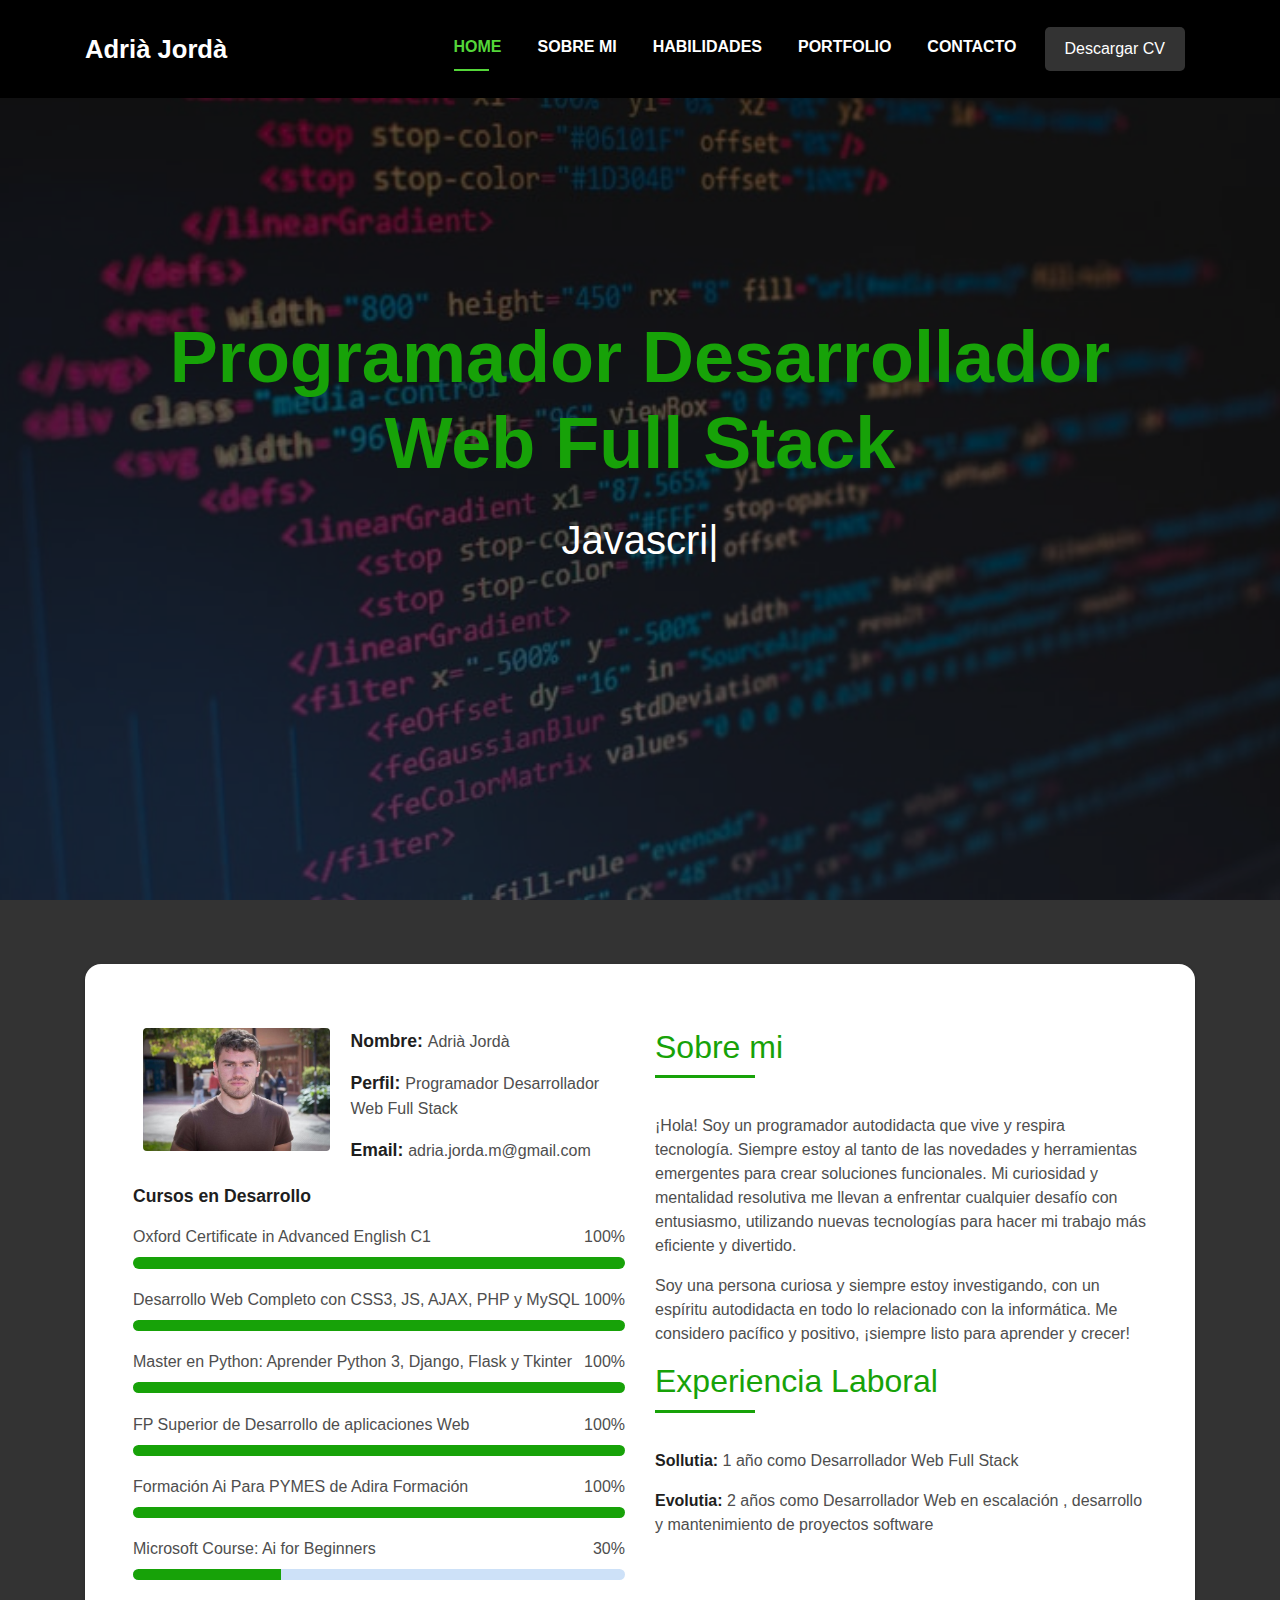
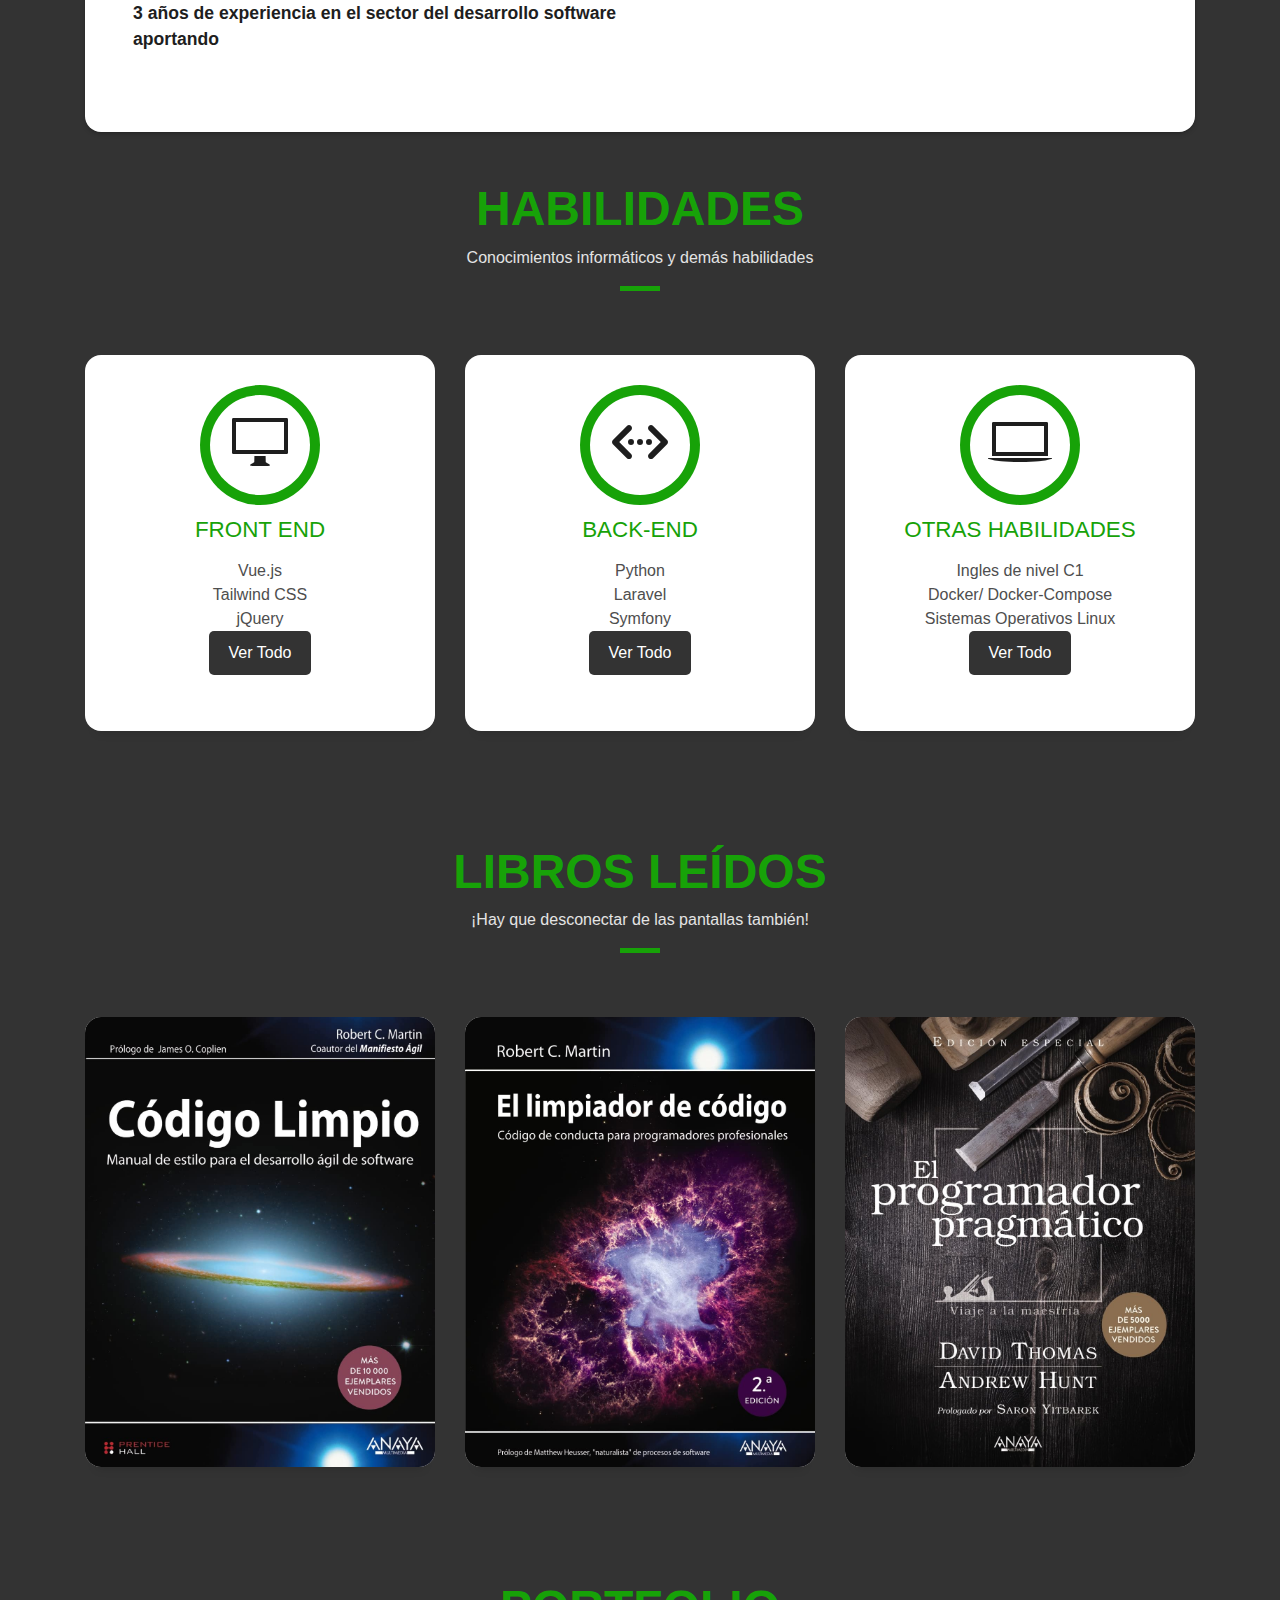
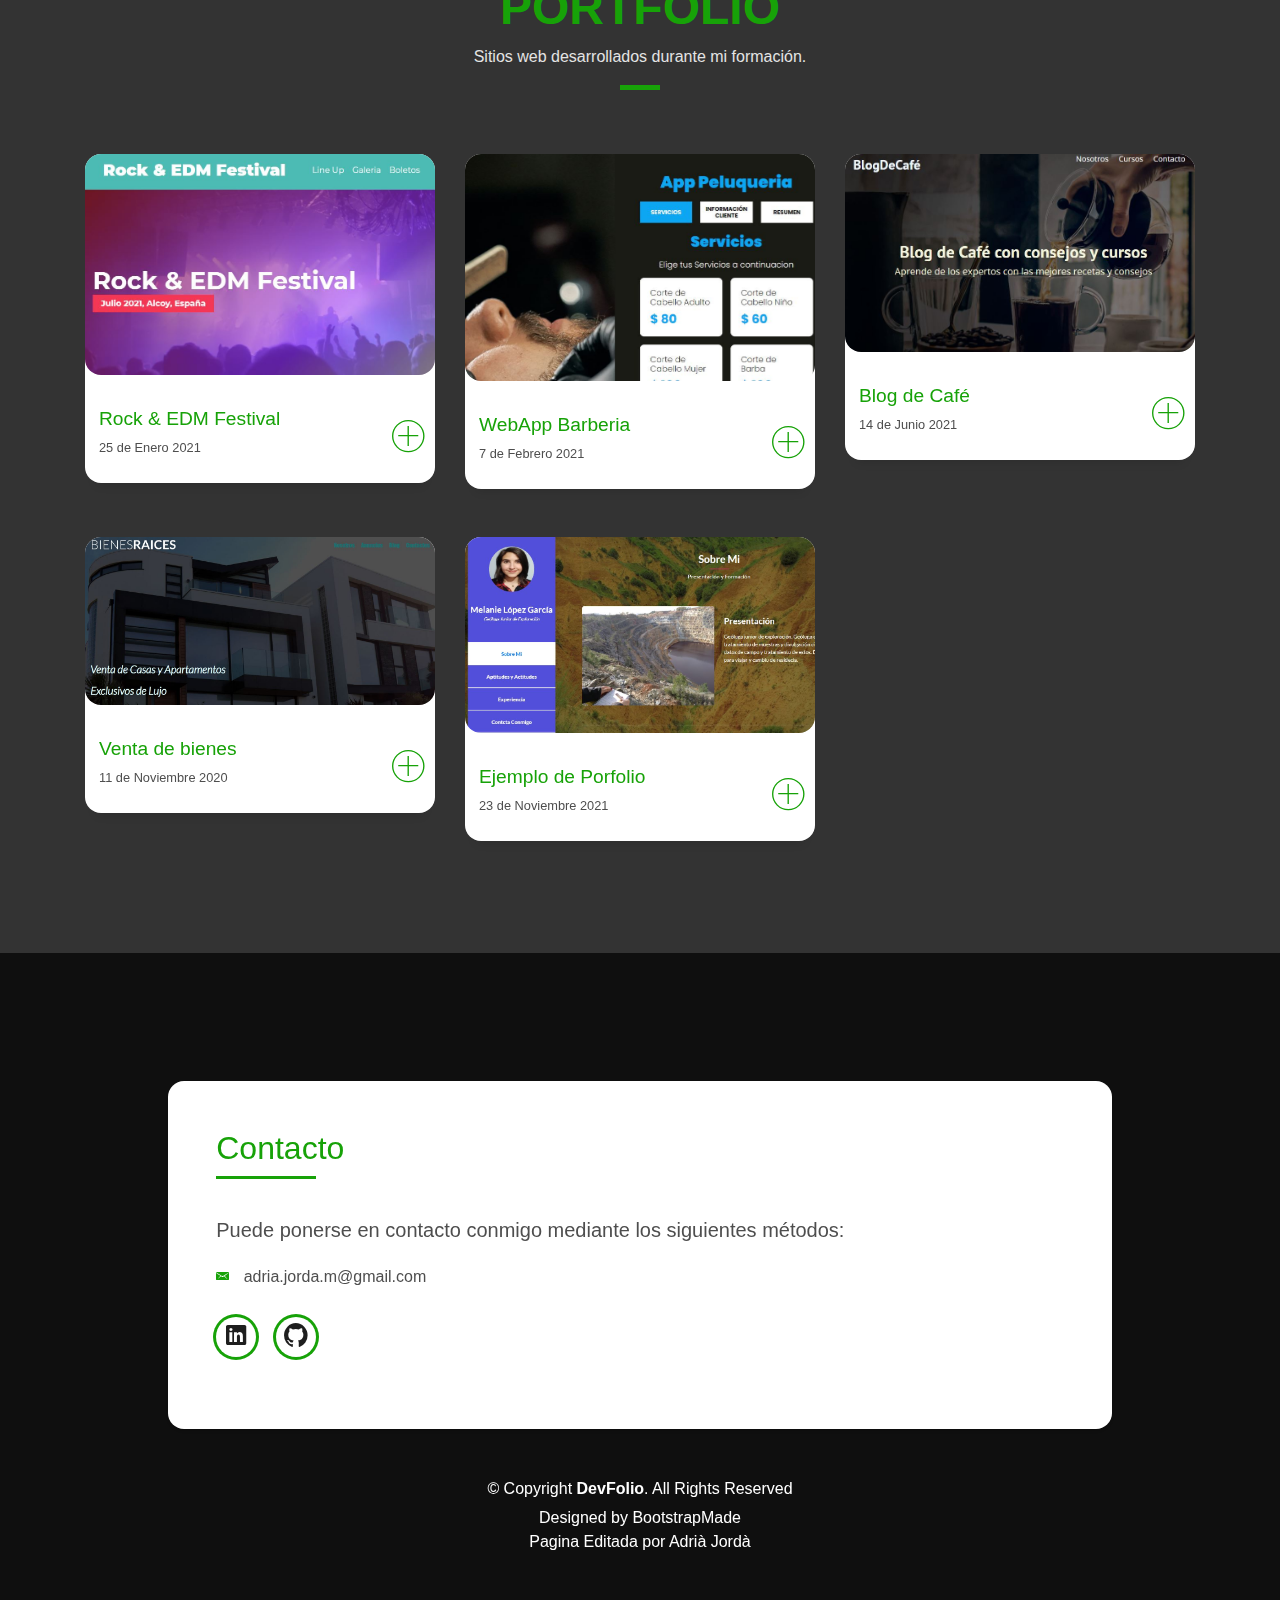
==== DevFolio/index.html @ 89c63734 "[fix] accentos de victor" ====
<!DOCTYPE html>
<html lang="en">

<head>
    <meta charset="utf-8">
    <title>Adria Dev</title>
    <meta content="width=device-width, initial-scale=1.0" name="viewport">
    <meta content="" name="keywords">
    <meta content="" name="description">

    <!-- Bootstrap CSS File -->
    <link href="lib/bootstrap/css/bootstrap.min.css" rel="stylesheet">

    <!-- Libraries CSS Files -->
    <link href="lib/font-awesome/css/font-awesome.min.css" rel="stylesheet">
    <link href="lib/animate/animate.min.css" rel="stylesheet">
    <link href="lib/ionicons/css/ionicons.min.css" rel="stylesheet">
    <link href="lib/owlcarousel/assets/owl.carousel.min.css" rel="stylesheet">
    <link href="lib/lightbox/css/lightbox.min.css" rel="stylesheet">

    <!-- Main Stylesheet File -->
    <link href="css/style.css" rel="stylesheet">

    <!-- =======================================================
    Theme Name: DevFolio
    Theme URL: https://bootstrapmade.com/devfolio-bootstrap-portfolio-html-template/
    Author: BootstrapMade.com
    License: https://bootstrapmade.com/license/
  ======================================================= -->
</head>

<body id="page-top">

    <!--/ Nav Star /-->
    <nav class="navbar navbar-b navbar-trans navbar-expand-md fixed-top" id="mainNav">
        <div class="container">
            <a class="navbar-brand js-scroll" href="#page-top">Adrià Jordà</a>
            <button class="navbar-toggler collapsed" type="button" data-toggle="collapse" data-target="#navbarDefault" aria-controls="navbarDefault" aria-expanded="false" aria-label="Abrir/Cerrar menú">
        <span></span>
        <span></span>
        <span></span>
      </button>
            <div class="navbar-collapse collapse justify-content-end" id="navbarDefault">
                <ul class="navbar-nav">
                    <li class="nav-item">
                        <a title="home" class="nav-link js-scroll active" href="#home">Home</a>
                    </li>
                    <li class="nav-item">
                        <a title="about" class="nav-link js-scroll" href="#about">Sobre Mi</a>
                    </li>
                    <li class="nav-item">
                        <a title="habilidades" class="nav-link js-scroll" href="#service">Habilidades</a>
                    </li>
                    <li class="nav-item">
                        <a class="nav-link js-scroll" href="#work">Portfolio</a>
                    </li>

                    <li class="nav-item">
                        <a class="nav-link js-scroll" href="#contact">Contacto</a>
                    </li>
                    <li class="nav-item">
                        <button id="download-cv-btn" class="interactive-element">Descargar CV</button>
                    </li>
                </ul>
            </div>
        </div>
    </nav>
    <!--/ Nav End /-->

    <!--/ Intro Skew Star /-->
    <div id="home" class="intro route bg-image" style="background-image: url(img/code-wallpaper.jpg)">
        <div class="overlay-itro"></div>
        <div class="intro-content display-table">
            <div class="table-cell">
                <div class="container">
                    <!--<p class="display-6 color-d">Hello, world!</p>-->
                    <h1 class="intro-title mb-4">Programador Desarrollador Web Full Stack</h1>
                    <p class="intro-subtitle"><span class="text-slider-items">Javascript, Vue.js, CSS3, Bootstrap, Tailwind CSS, Python, PHP, MySQL, SQLite, Microsoft SQL Server, Ajax, Git, Symfony, Laravel, Bash Script, jQuery, Web Scrapping</span><strong class="text-slider"></strong></p>
                    <!-- <p class="pt-3"><a class="btn btn-primary btn js-scroll px-4" href="#about" role="button">Learn More</a></p> -->
                </div>
            </div>
        </div>
    </div>
    <!--/ Intro Skew End /-->

    <section id="about" class="about-mf sect-pt4 route">
        <div class="container">
            <div class="row">
                <div class="col-sm-12">
                    <div class="box-shadow-full">
                        <div class="row">
                            <div class="col-md-6">
                                <div class="row">
                                    <div class="col-sm-6 col-md-5">
                                        <div class="about-img">
                                            <img src="img/testimonial-1.jpeg" class="img-fluid rounded b-shadow-a" alt="">
                                        </div>
                                    </div>
                                    <div class="col-sm-6 col-md-7">
                                        <div class="about-info">
                                            <p><span class="title-s">Nombre: </span> <span>Adrià Jordà</span></p>
                                            <p><span class="title-s">Perfil: </span> <span>Programador Desarrollador Web Full Stack</span></p>
                                            <p><span class="title-s">Email: </span> <span>adria.jorda.m@gmail.com</span></p>
                                        </div>
                                    </div>
                                </div>
                                <div class="skill-mf">
                                    <p class="title-s">Cursos en Desarrollo</p>
                                    <span>Oxford Certificate in Advanced English C1</span> <span class="pull-right">100%</span>
                                    <div class="progress">
                                        <div class="progress-bar" role="progressbar" style="width: 100%;" aria-valuenow="100" aria-valuemin="0" aria-valuemax="100"></div>
                                    </div>
                                    <a title="curso udemy desarrollo web" href="https://www.udemy.com/course/desarrollo-web-completo-con-html5-css3-js-php-y-mysql/"><span>Desarrollo Web Completo con CSS3, JS, AJAX, PHP y MySQL</span></a> <span class="pull-right">100%</span>
                                    <div class="progress">
                                        <div class="progress-bar" role="progressbar" style="width: 100%;" aria-valuenow="100" aria-valuemin="0" aria-valuemax="100"></div>
                                    </div>
                                    <a title="curso udemy python" href="https://www.udemy.com/course/master-en-python-aprender-python-django-flask-y-tkinter/"><span>Master en Python: Aprender Python 3, Django, Flask y Tkinter</span></a> <span class="pull-right">100%</span>
                                    <div class="progress">
                                        <div class="progress-bar" role="progressbar" style="width: 100%" aria-valuenow="100" aria-valuemin="0" aria-valuemax="100"></div>
                                    </div>
                                    <span>FP Superior de Desarrollo de aplicaciones Web</span> <span class="pull-right">100%</span>
                                    <div class="progress">
                                        <div class="progress-bar" role="progressbar" style="width: 100%" aria-valuenow="100" aria-valuemin="0" aria-valuemax="100"></div>
                                    </div>
                                    <span>Formación Ai Para PYMES de Adira Formación</span> <span class="pull-right">100%</span>
                                    <div class="progress">
                                        <div class="progress-bar" role="progressbar" style="width: 100%" aria-valuenow="100" aria-valuemin="0" aria-valuemax="100"></div>
                                    </div>
                                    <span>Microsoft Course: Ai for Beginners</span> <span class="pull-right">30%</span>
                                    <div class="progress">
                                        <div class="progress-bar" role="progressbar" style="width: 30%" aria-valuenow="30" aria-valuemin="0" aria-valuemax="30"></div>
                                    </div>

                                    <p class="title-s">3 años de experiencia en el sector del desarrollo software aportando</p>
                                </div>
                            </div>
                            <div class="col-md-6">
                                <div class="about-me pt-4 pt-md-0">
                                    <div class="title-box-2">
                                        <h2 class="title-left">
                                            Sobre mi
                                        </h2>
                                    </div>
                                    <!--<p class="lead">
                                        Desarrollador Web Autodidacta, con gran pasión por aprender nuevas tecnologías y estar actualizado con las novedades y los nuevos ecosistemas emergentes.
                                    </p> -->
                                    <p>¡Hola! Soy un programador autodidacta que vive y respira tecnología. Siempre estoy al tanto de las novedades y herramientas emergentes para crear soluciones funcionales. Mi curiosidad y mentalidad resolutiva me llevan a enfrentar cualquier desafío con entusiasmo, utilizando nuevas tecnologías para hacer mi trabajo más eficiente y divertido.</p>
                                    <p>
                                        Soy una persona curiosa y siempre estoy investigando, con un espíritu autodidacta en todo lo relacionado con la informática. Me considero pacífico y positivo, ¡siempre listo para aprender y crecer!
                                    </p>
                                    <div class="title-box-2">
                                        <h2 class="title-left">
                                            Experiencia Laboral
                                        </h2>
                                    </div>
                                    <p><a title="enlace empresa Sollutia" href="https://www.sollutia.com/"><strong>Sollutia:</strong></a> 1 año como Desarrollador Web Full Stack</p>
                                    <p><a title="enlace empresa Evolutia" href="https://www.evolutia.eu/"><strong>Evolutia:</strong></a> 2 años como Desarrollador Web en escalación
                                        , desarrollo y mantenimiento de proyectos software</p>
                                </div>
                            </div>
                        </div>
                    </div>
                </div>
            </div>
        </div>
    </section>

    <!--/ Section Services Star /-->
    <section id="service" class="services-mf route">
        <div class="container">
            <div class="row">
                <div class="col-sm-12">
                    <div class="title-box text-center">
                        <h2 class="title-a">
                            Habilidades
                        </h2>
                        <p class="subtitle-a">
                            Conocimientos informáticos y demás habilidades
                        </p>
                        <div class="line-mf"></div>
                    </div>
                </div>
            </div>
            <div class="row">
                <div class="col-md-4">
                    <div class="service-box show-skills-btn-front">
                        <div class="service-ico">
                            <span class="ico-circle"><i class="ion-monitor"></i></span>
                        </div>
                        <div class="service-content">
                            <h2 class="s-title">Front End</h2>
                            <ul class="s-description text-center list-unstyled">
                                <li>Vue.js</li>
                                <li>Tailwind CSS</li>
                                <li>jQuery</li>
                                <li>
                                    <button id="" class="interactive-element">Ver Todo</button>
                                </li>
                            </ul>
                        </div>      
                    </div>
                </div>
                <div class="col-md-4">
                    <div class="service-box show-skills-btn-back">
                        <div class="service-ico">
                            <span class="ico-circle"><i class="ion-code-working"></i></span>
                        </div>
                        <div class="service-content">
                            <h2 class="s-title">Back-End</h2>
                            <ul class="s-description text-center list-unstyled">
                                <li>Python</li>                        
                                <li>Laravel</li>
                                <li>Symfony</li>                                
                                <li>
                                    <button id="" class="interactive-element">Ver Todo</button>
                                </li>
                            </ul>
                        </div>
                    </div>
                </div>
                <div class="col-md-4">
                    <div class="service-box show-skills-btn-other">
                        <div class="service-ico">
                            <span class="ico-circle"><i class="ion-laptop"></i></span>
                        </div>
                        <div class="service-content">
                            <h2 class="s-title">Otras Habilidades</h2>
                            <ul class="s-description text-center list-unstyled">
                                <li>Ingles de nivel C1</li>
                                <li>Docker/ Docker-Compose</li>
                                <li>Sistemas Operativos Linux</li>
                                <li>
                                    <button id="" class="interactive-element">Ver Todo</button>
                                </li>
                            </ul>
                        </div>
                    </div>
                </div>

            </div>
        </div>
    </section>
    <!--/ Section Services End /-->

    <!-- Section Pop-up Structure -->
    <div id="skills-popup-front-end" class="popup">
        <div class="popup-content">
            <span class="close-btn close-btn-front-end">&times;</span>
            <h3>Front-End</h3>
            <ul id="skills-list">
                <li>HTML5</li>
                <li>CSS3</li>
                <li>JavaScript</li>
                <li>jQuery</li>
                <li>Vue.js</li>
                <li>Boostrap/ Tailwind CSS</li>                
                <li>VS Code</li>
                <li>Responsive Design</li>
            </ul>
        </div>
    </div>
    <div id="skills-popup-back-end" class="popup">
        <div class="popup-content">
            <span class="close-btn close-btn-back-end">&times;</span>
            <h3>Back-End</h3>
            <ul id="skills-list">
                <li>PHP</li>
                <li>Symfony/ Laravel</li>
                <li>PhpStorm</li>
                <li>Python</li>
                <li>PyCharm</li>
                <li>Web Scraping/ Selenium/ Beautiful Soup</li>
                <li>Java</li>
                <li>Spring</li>
                <li>IntelliJ IDEA</li>
                <li>MySQL</li>
                <li>SQL Server/ Microsoft SQL Server Management Studio</li>
                <li>DBeaver</li>
                <li>MySQL Workbench</li>
                <li>Visual Studio</li>
                <li>C#</li>
            </ul>
        </div>
    </div>
    <div id="skills-popup-other" class="popup">
        <div class="popup-content">
            <span class="close-btn close-btn-other">&times;</span>
            <h3>Otras Habilidades</h3>
            <ul id="skills-list">
                <li>Ingles de nivel C1</li>
                <li>Git/ GitFlow</li>
                <li>GitHub/ BitBucket/ GitLab</li>
                <li>Plesk</li>
                <li>Xampp</li>
                <li>Lamp (Linux)</li>
                <li>Sistemas Operativos Linux</li>
                <li>Maquinas Virtuales</li>   
                <li>Docker/ Docker-Compose</li>         
            </ul>
        </div>
    </div>
    <!-- Section Pop-up Structure End -->

    <!--/ Section Books Star /-->
    <section id="book" class="portfolio-mf sect-pt4 route">
        <div class="container">
            <div class="row">
                <div class="col-sm-12">
                    <div class="title-box text-center">
                        <h2 class="title-a">
                            Libros Leídos
                        </h2>
                        <p class="subtitle-a">
                            ¡Hay que desconectar de las pantallas también!
                        </p>
                        <div class="line-mf"></div>
                    </div>
                </div>
            </div>
            <div class="row">
                <div class="col-md-4">
                    <div class="work-box">
                        <a title="enlace amazon clean code" href="https://www.amazon.es/C%C3%B3digo-Limpio-desarrollo-software-Programaci%C3%B3n/dp/8441532109">
                            <div class="work-img">
                                <img src="img/clean-code.png" alt="" class="img-fluid">
                            </div>
                        </a>
                    </div>
                </div>
                <div class="col-md-4">
                    <div class="work-box">
                        <a title="enlace amazon limpiador de" href="https://www.amazon.es/limpiador-c%C3%B3digo-programadores-profesionales-Especiales/dp/8441540845?__mk_es_ES=%C3%85M%C3%85%C5%BD%C3%95%C3%91&crid=B968LQ68SWJI&dib=eyJ2IjoiMSJ9.djtHMpfl2yFtYFmEl5m0bdc0mi9vEzKfgD5VNswukMI.1lnS9_cBnbu8i-lF6mX09YuaCAe5CAKAQYYOdz_uP50&dib_tag=se&keywords=limpiador+de+codigo&qid=1744276850&s=books&sprefix=limiador+de+codigo%2Cstripbooks%2C154&sr=1-1">
                            <div class="work-img">
                                <img src="img/limpiador-codigo.png" alt="" class="img-fluid">
                            </div>
                        </a>
                    </div>
                </div>
                <div class="col-md-4">
                    <div class="work-box">
                        <a title="Enlace a Programador Pragmatico Amazon" href="https://www.amazon.es/programador-pragm%C3%A1tico-Edici%C3%B3n-especial-ESPECIALES/dp/8441545871?__mk_es_ES=%C3%85M%C3%85%C5%BD%C3%95%C3%91&crid=1QGDGSGRF6HJ1&dib=eyJ2IjoiMSJ9.[base64].uiRaYkLgOI178dZL4KDlAeGQBVtp-QufAIBEtZMz0fo&dib_tag=se&keywords=programador+pragmatico&qid=1744276715&s=books&sprefix=programador+pragmatic%2Cstripbooks%2C153&sr=1-1">
                            <div class="work-img">
                                <img src="img/programador-pragmatico.png" alt="" class="img-fluid">
                            </div>
                        </a>
                    </div>
                </div>
            </div>
        </div>
    </section>
    <!--/ Section Books End /-->

    <!--/ Section Portfolio Star /-->
    <section id="work" class="portfolio-mf sect-pt4 route">
        <div class="container">
            <div class="row">
                <div class="col-sm-12">
                    <div class="title-box text-center">
                        <h2 class="title-a">
                            Portfolio
                        </h2>
                        <p class="subtitle-a">
                            Sitios web desarrollados durante mi formación.
                        </p>
                        <div class="line-mf"></div>
                    </div>
                </div>
            </div>
            <div class="row">
                <div class="col-md-4">
                    <div class="work-box">
                        <a title="enlace a ejemplo portfolio rock and roll" href="https://unruffled-volhard-3f47ca.netlify.app/">
                            <div class="work-img">
                                <img src="img/rock.JPG" alt="" class="img-fluid">
                            </div>
                            <div class="work-content">
                                <div class="row">
                                    <div class="col-sm-8">
                                        <h2 class="w-title">Rock & EDM Festival</h2>
                                        <div class="w-more">
                                            <span class="w-date">25 de Enero 2021</span>
                                        </div>
                                    </div>
                                    <div class="col-sm-4">
                                        <div class="w-like">
                                            <span class="ion-ios-plus-outline"></span>
                                        </div>
                                    </div>
                                </div>
                            </div>
                        </a>
                    </div>
                </div>
                <div class="col-md-4">
                    <div class="work-box">
                        <a title="enlace a ejemplo portfolio barberia" href="https://agitated-elion-6508ab.netlify.app/">
                            <div class="work-img">
                                <img src="img/barberia.JPG" alt="" class="img-fluid">
                            </div>
                            <div class="work-content">
                                <div class="row">
                                    <div class="col-sm-8">
                                        <h2 class="w-title">WebApp Barberia</h2>
                                        <div class="w-more">
                                            <span class="w-date">7 de Febrero 2021</span>
                                        </div>
                                    </div>
                                    <div class="col-sm-4">
                                        <div class="w-like">
                                            <span class="ion-ios-plus-outline"></span>
                                        </div>
                                    </div>
                                </div>
                            </div>
                        </a>
                    </div>
                </div>
                <div class="col-md-4">
                    <div class="work-box">
                        <a title="enlace a ejemplo portfolio cafe" href="https://keen-visvesvaraya-8af06a.netlify.app/">
                            <div class="work-img">
                                <img src="img/cafe.JPG" alt="" class="img-fluid">
                            </div>
                            <div class="work-content">
                                <div class="row">
                                    <div class="col-sm-8">
                                        <h2 class="w-title">Blog de Café</h2>
                                        <div class="w-more">
                                            <span class="w-date">14 de Junio 2021</span>
                                        </div>
                                    </div>
                                    <div class="col-sm-4">
                                        <div class="w-like">
                                            <span class="ion-ios-plus-outline"></span>
                                        </div>
                                    </div>
                                </div>
                            </div>
                        </a>
                    </div>
                </div>
                <div class="col-md-4">
                    <div class="work-box">
                        <a title="enlace a ejemplo bienes" href="https://mystifying-golick-7b7d03.netlify.app/">
                            <div class="work-img">
                                <img src="img/bienes.JPG" alt="" class="img-fluid">
                            </div>
                            <div class="work-content">
                                <div class="row">
                                    <div class="col-sm-8">
                                        <h2 class="w-title">Venta de bienes</h2>
                                        <div class="w-more">
                                            <span class="w-date">11 de Noviembre 2020</span>
                                        </div>
                                    </div>
                                    <div class="col-sm-4">
                                        <div class="w-like">
                                            <span class="ion-ios-plus-outline"></span>
                                        </div>
                                    </div>
                                </div>
                            </div>
                        </a>
                    </div>
                </div>
                <div class="col-md-4">
                    <div class="work-box">
                        <a title="enlace a ejemplo portfolio" href="https://amazing-tereshkova-8231e3.netlify.app/">
                            <div class="work-img">
                                <img src="img/portf-m.JPG" alt="" class="img-fluid">
                            </div>
                            <div class="work-content">
                                <div class="row">
                                    <div class="col-sm-8">
                                        <h2 class="w-title">Ejemplo de Porfolio</h2>
                                        <div class="w-more">
                                            <span class="w-date">23 de Noviembre 2021</span>
                                        </div>
                                    </div>
                                    <div class="col-sm-4">
                                        <div class="w-like">
                                            <span class="ion-ios-plus-outline"></span>
                                        </div>
                                    </div>
                                </div>
                            </div>
                        </a>
                    </div>
                </div>

            </div>
        </div>
    </section>
    <!--/ Section Portfolio End /-->


    <!--/ Section Blog Star /-->
    <!--/ Section Blog End /-->

    <!--/ Section Contact-Footer Star /-->
    <section class="paralax-mf footer-paralax bg-image sect-mt4 route" style="background-image: url(img/overlay-bg.jpg)">
        <div class="overlay-mf"></div>
        <div class="container">
            <div>
                <div class="contacto-caja">
                    <div class="contact-mf">
                        <div id="contact" class="box-shadow-full">
                            <div>
                                <div class="title-box-2 pt-4 pt-md-0">
                                    <h2 class="title-left">
                                        Contacto
                                    </h2>
                                </div>
                                <div class="more-info">
                                    <p class="lead">
                                        Puede ponerse en contacto conmigo mediante los siguientes métodos:
                                    </p>
                                    <ul class="list-ico">
                                        <!-- <li><span class="ion-ios-telephone"></span> (617) 557-0089</li> -->
                                        <li><span class="ion-email"></span> adria.jorda.m@gmail.com</li>
                                    </ul>
                                </div>
                                <div class="socials">
                                    <ul>
                                        <li><a title="Enlace a Linkedin" href="https://www.linkedin.com/in/adri%C3%A0-jord%C3%A0-mart%C3%ADnez-6a78a915b/"><span class="ico-circle"><i class="ion-social-linkedin"></i></span></a></li>
                                        <li><a title="Enlace a GitHub" href="https://github.com/Caradrian14"><span class="ico-circle"><i class="ion-social-github"></i></span></a></li>
                                    </ul>
                                </div>
                            </div>
                        </div>
                    </div>
                </div>
            </div>
            <footer>
                <div class="container">
                    <div class="row">
                        <div class="col-sm-12">
                            <div class="copyright-box">
                                <p class="copyright">&copy; Copyright <strong>DevFolio</strong>. All Rights Reserved</p>
                                <div class="credits">
                                    <!--
                  All the links in the footer should remain intact.
                  You can delete the links only if you purchased the pro version.
                  Licensing information: https://bootstrapmade.com/license/
                  Purchase the pro version with working PHP/AJAX contact form: https://bootstrapmade.com/buy/?theme=DevFolio
                -->
                                    Designed by <a href="https://bootstrapmade.com/">BootstrapMade</a>
                                    <p>Pagina Editada por <a href="https://www.linkedin.com/in/adri%C3%A0-jord%C3%A0-mart%C3%ADnez-6a78a915b/">Adrià Jordà</a></p>
                                </div>
                            </div>
                        </div>
                    </div>
                </div>
            </footer>
    </section>
    <!--/ Section Contact-footer End /-->

    <a href="#" class="back-to-top" style="display: inline;" role="button" aria-label="Volver arriba"><i class="fa fa-chevron-up"></i></a>
    <div id="preloader"></div>

    <!-- JavaScript Libraries -->
    <script src="lib/jquery/jquery.min.js"></script>
    <script src="lib/jquery/jquery-migrate.min.js"></script>
    <script src="lib/popper/popper.min.js"></script>
    <script src="lib/bootstrap/js/bootstrap.min.js"></script>
    <script src="lib/easing/easing.min.js"></script>
    <script src="lib/counterup/jquery.waypoints.min.js"></script>
    <script src="lib/counterup/jquery.counterup.js"></script>
    <script src="lib/owlcarousel/owl.carousel.min.js"></script>
    <script src="lib/lightbox/js/lightbox.min.js"></script>
    <script src="lib/typed/typed.min.js"></script>
    <!-- Contact Form JavaScript File -->
    <script src="contactform/contactform.js"></script>

    <!-- Template Main Javascript File -->
    <script src="js/main.js"></script>

</body>

</html>
---- DevFolio/css/style.css ----
/*
  Theme Name: DevFolio
  Theme URL: https://bootstrapmade.com/devfolio-bootstrap-portfolio-html-template/
  Author: BootstrapMade.com
  License: https://bootstrapmade.com/license/
*/


/*======================================
//--//-->   STYLES GENERALES
======================================*/

body {
    background-color: #333333;
    color: #4e4e4e;
}

h1,
h2,
h3,
h4,
h5,
h6 {
    color: rgb(23, 162, 8);
}

a {
    color: #1e1e1e;
    transition: all 0.5s ease-in-out;
}

a:hover {
    color: rgb(23, 162, 8);
    text-decoration: none;
    transition: all 0.5s ease-in-out;
}

.p-r {
    position: relative;
}

.color-a {
    color: rgb(23, 162, 8)
}

.color-d {
    color: #f5f5f5;
}

.color-text-a {
    color: #4e4e4e;
}

.box-shadow,
.paralax-mf,
.service-box,
.work-box,
.card-blog {
    box-shadow: 0 13px 8px -10px rgba(0, 0, 0, 0.1);
}

.box-shadow-a,
.button:hover {
    box-shadow: 0 0 0 4px #cde1f8;
}

.display-5 {
    font-size: 2.5rem;
    font-weight: 300;
    line-height: 1.1;
}

.display-6 {
    font-size: 2rem;
    font-weight: 300;
    line-height: 1.1;
}

.avatar {
    width: 32px;
    height: 32px;
    margin-right: 4px;
    overflow: hidden;
}

.bg-image {
    background-repeat: no-repeat;
    background-attachment: fixed;
    background-size: cover;
    background-position: center center;
    backdrop-filter: blur(10px);
}

.overlay-mf {
    background-color: rgb(0, 0, 0);
}

.overlay-mf {
    position: absolute;
    top: 0;
    left: 0px;
    padding: 0;
    height: 100%;
    width: 100%;
    opacity: .7;
}

.paralax-mf {
    position: relative;
    padding: 8rem 0;
}

.display-table {
    width: 100%;
    height: 100%;
    display: table;
}

.table-cell {
    display: table-cell;
    vertical-align: middle;
}


/*--/ Sections /--*/

.sect-4 {
    padding: 4rem 0;
}

.sect-pt4 {
    padding-top: 4rem;
}

.sect-mt4 {
    margin-top: 4rem;
}


/*--/ Title s /--*/

.title-s {
    font-weight: 600;
    color: #1e1e1e;
    font-size: 1.1rem;
}


/*--/ Title A /--*/

.title-box {
    margin-bottom: 4rem;
}

.title-a {
    font-size: 3rem;
    font-weight: bold;
    text-transform: uppercase;
}

.subtitle-a {
    color: #e4e4e4;
}

.line-mf {
    width: 40px;
    height: 5px;
    background-color: rgb(23, 162, 8);
    margin: 0 auto;
}


/*--/ Title Left /--*/

.title-box-2 {
    margin-bottom: 3rem;
}

.title-left {
    font-size: 2rem;
    position: relative;
}

.title-left:before {
    content: '';
    position: absolute;
    height: 3px;
    background-color: rgb(23, 162, 8);
    width: 100px;
    bottom: -12px;
}


/*------/ Box /------*/

.box-pl2 {
    padding-left: 2rem;
}

.box-shadow-full {
    padding: 3rem 1.25rem;
    position: relative;
    background-color: #fff;
    margin-bottom: 3rem;
    z-index: 2;
    box-shadow: 0 1px 1px 0 rgba(0, 0, 0, 0.06), 0 2px 5px 0 rgba(0, 0, 0, 0.2);
    border-radius: 1rem;
}


/*------/ Socials /------*/

.socials {
    padding: 1.5rem 0;
}

.socials ul li {
    display: inline-block;
}

.socials .ico-circle {
    height: 40px;
    width: 40px;
    font-size: 1.7rem;
    border-radius: 50%;
    line-height: 1.4;
    margin: 0 15px 0 0;
    box-shadow: 0 0 0 3px rgb(23, 162, 8);
    transition: all 500ms ease;
}

.socials .ico-circle:hover {
    background-color: rgb(23, 162, 8);
    color: #fff;
    box-shadow: 0 0 0 3px #cde1f8;
    transition: all 500ms ease;
}


/*------/ Ul resect /------*/

.ul-resect,
.socials ul,
.list-ico,
.blog-wrapper .post-meta ul,
.box-comments .list-comments,
.widget-sidebar .list-sidebar,
.widget-tags ul {
    list-style: none;
    padding-left: 0;
    margin-bottom: 0;
}

.list-ico {
    line-height: 2;
}

.list-ico span {
    color: rgb(23, 162, 8);
    margin-right: 10px;
}


/*------/ Ico Circle /------*/

.ico-circle {
    height: 100px;
    width: 100px;
    font-size: 2rem;
    border-radius: 50%;
    line-height: 1.55;
    margin: 0 auto;
    text-align: center;
    box-shadow: 0 0 0 10px rgb(23, 162, 8);
    display: block;
}


/*------/ Owl Carousel /------*/

.owl-theme .owl-dots {
    text-align: center;
    margin-top: 18px;
}

.owl-theme .owl-dots .owl-dot {
    display: inline-block;
}

.owl-theme .owl-dots .owl-dot span {
    width: 18px;
    height: 7px;
    margin: 5px 5px;
    background: #cde1f8;
    border: 0px solid #cde1f8;
    display: block;
    transition: all 0.6s ease-in-out;
    cursor: pointer;
}

.owl-theme .owl-dots .owl-dot:hover span {
    background-color: #cde1f8;
}

.owl-theme .owl-dots .owl-dot.active span {
    background-color: #1B1B1B;
    width: 25px;
}


/*--/ Scrolltop s /--*/

.scrolltop-mf {
    position: relative;
    display: none;
}

.scrolltop-mf span {
    z-index: 999;
    position: fixed;
    width: 42px;
    height: 42px;
    background-color: rgb(23, 162, 8);
    opacity: .7;
    font-size: 1.6rem;
    line-height: 1.5;
    text-align: center;
    color: #fff;
    top: auto;
    left: auto;
    right: 30px;
    bottom: 50px;
    cursor: pointer;
    border-radius: 50%;
}


/* Back to top button */

.back-to-top {
    position: fixed;
    display: none;
    background: rgb(23, 162, 8);
    color: #fff;
    width: 44px;
    height: 44px;
    text-align: center;
    line-height: 1;
    font-size: 16px;
    border-radius: 50%;
    right: 15px;
    bottom: 15px;
    transition: background 0.5s;
    z-index: 11;
}

.back-to-top i {
    padding-top: 12px;
    color: #fff;
}


/* Prelaoder */

#preloader {
    position: fixed;
    top: 0;
    left: 0;
    right: 0;
    bottom: 0;
    z-index: 9999;
    overflow: hidden;
    background: #fff;
}

#preloader:before {
    content: "";
    position: fixed;
    top: calc(50% - 30px);
    left: calc(50% - 30px);
    border: 6px solid #f2f2f2;
    border-top: 6px solid rgb(23, 162, 8);
    border-radius: 50%;
    width: 60px;
    height: 60px;
    -webkit-animation: animate-preloader 1s linear infinite;
    animation: animate-preloader 1s linear infinite;
}

@-webkit-keyframes animate-preloader {
    0% {
        -webkit-transform: rotate(0deg);
        transform: rotate(0deg);
    }
    100% {
        -webkit-transform: rotate(360deg);
        transform: rotate(360deg);
    }
}

@keyframes animate-preloader {
    0% {
        -webkit-transform: rotate(0deg);
        transform: rotate(0deg);
    }
    100% {
        -webkit-transform: rotate(360deg);
        transform: rotate(360deg);
    }
}


/*======================================
//--//-->   NAVBAR
======================================*/

.navbar-b {
    transition: all .5s ease-in-out;
    background-color: rgb(0, 0, 0);
    padding-top: 1.563rem;
    padding-bottom: 1.563rem;
}

.navbar-b.navbar-reduce {
    box-shadow: 0px 6px 9px 0px rgba(0, 0, 0, 0.06);
}

.navbar-b.navbar-trans .nav-item,
.navbar-b.navbar-reduce .nav-item {
    position: relative;
    padding-right: 10px;
    padding-left: 0;
}

.navbar-b.navbar-trans .nav-link,
.navbar-b.navbar-reduce .nav-link {
    color: #fff;    text-transform: uppercase;
    font-weight: 600;
}

.navbar-b.navbar-trans .nav-link:before,
.navbar-b.navbar-reduce .nav-link:before {
    content: '';
    position: absolute;
    margin-left: 0px;
    width: 0%;
    bottom: 0;
    left: 0;
    height: 2px;
    transition: all 500ms ease;
}

.navbar-b.navbar-trans .nav-link:hover,
.navbar-b.navbar-reduce .nav-link:hover {
    color: #1B1B1B;
}

.navbar-b.navbar-trans .nav-link:hover:before,
.navbar-b.navbar-reduce .nav-link:hover:before {
    width: 35px;
}

.navbar-b.navbar-trans .show>.nav-link:before,
.navbar-b.navbar-trans .active>.nav-link:before,
.navbar-b.navbar-trans .nav-link.show:before,
.navbar-b.navbar-trans .nav-link.active:before,
.navbar-b.navbar-reduce .show>.nav-link:before,
.navbar-b.navbar-reduce .active>.nav-link:before,
.navbar-b.navbar-reduce .nav-link.show:before,
.navbar-b.navbar-reduce .nav-link.active:before {
    width: 35px;
}

.navbar-b.navbar-trans .nav-link:before {
    background-color: rgb(84, 214, 57);
}

.navbar-b.navbar-trans .nav-link:hover {
    color: rgb(84, 214, 57);
}

.navbar-b.navbar-trans .show>.nav-link,
.navbar-b.navbar-trans .active>.nav-link,
.navbar-b.navbar-trans .nav-link.show,
.navbar-b.navbar-trans .nav-link.active {
    color: rgb(84, 214, 57)
}

.navbar-b.navbar-reduce {
    transition: all .5s ease-in-out;
    background-color: rgb(0, 0, 0);
    padding-top: 15px;
    padding-bottom: 15px;
}

.navbar-b.navbar-reduce .nav-link {
    color: #fff;
}

.navbar-b.navbar-reduce .nav-link:before {
    background-color: rgb(84, 214, 57);
}

.navbar-b.navbar-reduce .nav-link:hover {
    color: rgb(84, 214, 57);
}

.navbar-b.navbar-reduce .show>.nav-link,
.navbar-b.navbar-reduce .active>.nav-link,
.navbar-b.navbar-reduce .nav-link.show,
.navbar-b.navbar-reduce .nav-link.active {
    color: rgb(84, 214, 57);
}

.navbar-b.navbar-reduce .navbar-brand {
    color: rgb(84, 214, 57);
}

.navbar-b.navbar-reduce .navbar-toggler span {
    background-color: #FFF;
}

.navbar-b .navbar-brand {
    color: #fff;
    font-size: 1.6rem;
    font-weight: 600;
}

.navbar-b .navbar-nav .dropdown-item.show .dropdown-menu,
.navbar-b .dropdown.show .dropdown-menu,
.navbar-b .dropdown-btn.show .dropdown-menu {
    -webkit-transform: translate3d(0px, 0px, 0px);
    transform: translate3d(0px, 0px, 0px);
    visibility: visible !important;
}

.navbar-b .dropdown-menu {
    margin: 1.12rem 0 0;
    border-radius: 1rem;
}

.navbar-b .dropdown-menu .dropdown-item {
    padding: .7rem 1.7rem;
    transition: all 500ms ease;
}

.navbar-b .dropdown-menu .dropdown-item:hover {
    background-color: rgb(23, 162, 8);
    color: #fff;
    transition: all 500ms ease;
}

.navbar-b .dropdown-menu .dropdown-item.active {
    background-color: rgb(23, 162, 8);
}


/*--/ Hamburger Navbar /--*/

.navbar-toggler {
    position: relative;
}

.navbar-toggler:focus,
.navbar-toggler:active {
    outline: 0;
}

.navbar-toggler span {
    display: block;
    background-color: #fff;
    height: 3px;
    width: 25px;
    margin-top: 4px;
    margin-bottom: 4px;
    -webkit-transform: rotate(0deg);
    transform: rotate(0deg);
    left: 0;
    opacity: 1;
}

.navbar-toggler span:nth-child(1),
.navbar-toggler span:nth-child(3) {
    transition: -webkit-transform .35s ease-in-out;
    transition: transform .35s ease-in-out;
    transition: transform .35s ease-in-out, -webkit-transform .35s ease-in-out;
}

.navbar-toggler:not(.collapsed) span:nth-child(1) {
    position: absolute;
    left: 12px;
    top: 10px;
    -webkit-transform: rotate(135deg);
    transform: rotate(135deg);
    opacity: 0.9;
}

.navbar-toggler:not(.collapsed) span:nth-child(2) {
    height: 12px;
    visibility: hidden;
    background-color: transparent;
}

.navbar-toggler:not(.collapsed) span:nth-child(3) {
    position: absolute;
    left: 12px;
    top: 10px;
    -webkit-transform: rotate(-135deg);
    transform: rotate(-135deg);
    opacity: 0.9;
}


/*======================================
//--//-->   INTRO
======================================*/

.intro {
    height: 100vh;
    position: relative;
    color: #fff;
}

.intro .intro-content {
    text-align: center;
    position: absolute;
}

.intro .overlay-itro {
    background-color: rgba(0, 0, 0, 0.6);
    position: absolute;
    top: 0;
    left: 0px;
    padding: 0;
    height: 100%;
    width: 100%;
    opacity: .9;
}

.intro .intro-title {
    color: rgb(23, 162, 8);
    font-weight: 600;
    font-size: 3rem;
}

.intro .intro-subtitle {
    font-size: 1.5rem;
    font-weight: 300;
}

.intro .text-slider-items {
    display: none;
}

.intro-single {
    height: 350px;
}

.intro-single .intro-content {
    margin-top: 30px;
}

.intro-single .intro-title {
    text-transform: uppercase;
    font-size: 3rem;
}

.intro-single .breadcrumb {
    background-color: transparent;
    color: #02c04b;
}

.intro-single .breadcrumb .breadcrumb-item:before {
    color: #cde1f8;
}

.intro-single .breadcrumb .breadcrumb-item.active {
    color: #cde1f8;
}

.intro-single .breadcrumb a {
    color: rgb(255, 255, 255);
}


/*======================================
//--//-->   ABOUT
======================================*/

.about-me pt-4 pt-md-0 {
    margin-left: 10px;
}

.about-mf .box-shadow-full {
    padding-top: 4rem;
    padding-bottom: 4rem;
}

.about-mf .about-img {
    margin-bottom: 2rem;
}

.about-mf .about-img img {
    margin-left: 10px;
}

.skill-mf span {
    color: #4e4e4e;
}

.skill-mf .progress {
    background-color: #cde1f8;
    margin: .5rem 0 1.2rem 0;
    border-radius: 1rem;
    height: .7rem;
}

.skill-mf .progress .progress-bar {
    height: .7rem;
    background-color: rgb(23, 162, 8);
}


/*======================================
//--//-->   SERVICES
======================================*/

.service-box {
    background-color: #fff;
    padding: 2.5rem 1.3rem;
    border-radius: 1rem;
    margin-bottom: 3rem;
}

.service-box:hover .ico-circle {
    transition: all 500ms ease;
    color: #fff;
    background-color: rgb(23, 162, 8);
    box-shadow: 0 0 0 10px #cde1f8;
}

.service-box .service-ico {
    margin-bottom: 1rem;
    color: #1e1e1e;
}

.service-box .ico-circle {
    transition: all 500ms ease;
    font-size: 4rem;
}

.service-box .s-title {
    font-size: 1.4rem;
    text-transform: uppercase;
    text-align: center;
    padding: .4rem 0;
}

.service-box .s-description {
    color: #4e4e4e;
}


/*======================================
//--//-->   COUNTER
======================================*/

.counter-box {
    color: #fff;
    text-align: center;
}

.counter-ico {
    margin-bottom: 1rem;
}

.counter-ico .ico-circle {
    height: 60px;
    width: 60px;
    line-height: 1.8;
    box-shadow: 0 0 0 10px #cde1f8;
}

.counter-num .counter {
    font-size: 2rem;
    margin-bottom: 0;
}


/*======================================
//--//-->   PORTFOLIO
======================================*/

.work-box {
    margin-bottom: 3rem;
    -webkit-backface-visibility: hidden;
    backface-visibility: hidden;
    background-color: #fff;
    border-radius: 1rem;
}

.work-box:hover img {
    -webkit-transform: scale(1.3);
    transform: scale(1.3);
}

.work-img {
    display: block;
    overflow: hidden;
    border-radius: 1rem;
}

.work-img img {
    transition: all 1s;
}

.work-content {
    padding: 2rem 3% 1rem 4%;
}

.work-content .w-more {
    color: #4e4e4e;
    font-size: .8rem;
}

.work-content .w-more .w-ctegory {
    color: rgb(23, 162, 8);
}

.work-content .w-like {
    font-size: 2.5rem;
    color: rgb(23, 162, 8);
    float: right;
}

.work-content .w-like a {
    color: rgb(23, 162, 8);
}

.work-content .w-like .num-like {
    font-size: .7rem;
}

.w-title {
    font-size: 1.2rem;
}


/*======================================
//--//-->   TESTIMONIALS
======================================*/

.testimonials .owl-carousel .owl-item img {
    width: auto;
}

.testimonial-box {
    color: #fff;
    text-align: center;
}

.testimonial-box .author-test {
    margin-top: 1rem;
}

.testimonial-box .author-test img {
    margin: 0 auto;
}

.testimonial-box .author {
    color: #fff;
    text-transform: uppercase;
    font-weight: 600;
    margin: 1rem 0;
    display: block;
    font-size: 1.4rem;
}

.testimonial-box .comit {
    font-size: 2rem;
    color: rgb(23, 162, 8);
    background-color: #fff;
    width: 52px;
    height: 52px;
    display: block;
    margin: 0 auto;
    border-radius: 1rem;
    line-height: 1.6;
}


/*======================================
//--//-->   BLOG
======================================*/

.card-blog .card-body {
    position: relative;
}

.card-blog .card-category-box {
    position: absolute;
    text-align: center;
    top: -16px;
    left: 15px;
    right: 15px;
    line-height: 25px;
    overflow: hidden;
}

.card-blog .card-category {
    display: inline-block;
    color: #fff;
    padding: 0 15px 5px;
    overflow: hidden;
    background-color: rgb(23, 162, 8);
    border-radius: 1rem;
}

.card-blog .card-category .category {
    color: #fff;
    display: inline-block;
    text-transform: uppercase;
    font-size: .7rem;
    letter-spacing: .1px;
    margin-bottom: 0;
}

.card-blog .card-title {
    font-size: 1.3rem;
    margin-top: .6rem;
}

.card-blog .card-description {
    color: #4e4e4e;
}

.card-blog .post-author {
    display: inline-block;
}

.card-blog .post-date {
    color: #4e4e4e;
    display: inline-block;
    float: right;
}


/*======================================
//--//-->   BLOG-SINGLE
======================================*/

.post-box,
.form-comments,
.box-comments,
.widget-sidebar {
    padding: 2rem;
    background-color: #fff;
    margin-bottom: 3rem;
}

.blog-wrapper .article-title {
    font-size: 1.5rem;
}

.blog-wrapper .post-meta {
    margin: 1rem 0;
}

.blog-wrapper .post-meta ul {
    border-left: 4px solid rgb(23, 162, 8);
    margin-top: 1rem;
}

.blog-wrapper .post-meta ul li {
    display: inline-block;
    margin-left: 15px;
}

.blog-wrapper .post-meta ul a {
    color: rgb(23, 162, 8);
}

.blog-wrapper .post-meta ul span {
    color: #1e1e1e;
}

.blog-wrapper .blockquote {
    border-left: 4px solid rgb(23, 162, 8);
    padding: 18px;
    font-style: italic;
}


/*------/ Comments /------*/

.box-comments .list-comments li {
    padding-bottom: 40px;
}

.box-comments .list-comments .comment-avatar {
    display: table-cell;
    vertical-align: top;
}

.box-comments .list-comments .comment-avatar img {
    width: 80px;
    height: 80px;
}

.box-comments .list-comments .comment-author {
    font-size: 1.3rem;
}

.box-comments .list-comments .comment-details {
    display: table-cell;
    vertical-align: top;
    padding-left: 25px;
}

.box-comments .list-comments a {
    color: rgb(23, 162, 8);
}

.box-comments .list-comments span {
    color: #1e1e1e;
    font-style: italic;
}

.box-comments .comment-children {
    margin-left: 40px;
}


/*------/ Sidebar /------*/

.widget-sidebar .sidebar-title {
    font-size: 1.6rem;
    font-weight: 600;
    border-left: 5px solid rgb(23, 162, 8);
    padding-left: 15px;
    text-transform: uppercase;
    margin-bottom: 1.5rem;
}

.widget-sidebar .list-sidebar li {
    position: relative;
    padding: 6px 0 6px 24px;
}

.widget-sidebar .list-sidebar li:before {
    position: absolute;
    content: "";
    width: 10px;
    height: 1px;
    left: 0;
    background-color: rgb(23, 162, 8);
    top: 20px;
}

.sidebar-search input {
    background-color: #fff;
    border-radius: 1;
    transition: all 0.5s ease-in-out;
}

.sidebar-search .btn-search {
    background-color: rgb(23, 162, 8);
    border-color: rgb(23, 162, 8);
    border-radius: 0;
    padding-left: 20px;
    padding-right: 20px;
}

.widget-tags ul li {
    display: inline-block;
    background-color: rgb(23, 162, 8);
    padding: .2rem .6rem;
    margin-bottom: .5rem;
    border-radius: 15px;
}

.widget-tags ul li a {
    color: #fff;
}


/*======================================
//--//-->   CONTACT
======================================*/

.footer-paralax {
    padding: 4rem 0 0 0;
}

.contact-mf {
    margin-top: 4rem;
}

.contacto-caja {
    margin: auto;
    width: 85%;
}


/*======================================
//--//-->   FOOTER
======================================*/

footer {
    text-align: center;
    color: #fff;
    padding-bottom: 4rem;
}

footer .copyright {
    margin-bottom: .3rem;
}

footer .credits {
    margin-bottom: 0;
}

footer .credits a {
    color: #fff;
}


/*======================================
//--//-->   CONtaCT FORM
======================================*/

#sendmessage {
    color: rgb(23, 162, 8);
    border: 1px solid rgb(23, 162, 8);
    display: none;
    text-align: center;
    padding: 15px;
    font-weight: 600;
    margin-bottom: 15px;
}

#errormessage {
    color: red;
    display: none;
    border: 1px solid red;
    text-align: center;
    padding: 15px;
    font-weight: 600;
    margin-bottom: 15px;
}

#sendmessage.show,
#errormessage.show,
.show {
    display: block;
}

.validation {
    color: red;
    display: none;
    margin: 0 0 20px;
    font-weight: 400;
    font-size: 13px;
}


/*======================================
//--//-->   BUTTON
======================================*/

.button {
    display: inline-block;
    padding: .3rem .6rem;
    text-align: center;
    vertical-align: middle;
    -webkit-user-select: none;
    -moz-user-select: none;
    -ms-user-select: none;
    user-select: none;
    font-size: 1rem;
    border-radius: .3rem;
    border: 1px solid transparent;
    transition: all 500ms ease;
    cursor: pointer;
}

.button:focus {
    outline: 0;
}

.button:hover {
    background-color: #0062d3;
    color: #fff;
    transition: all 500ms ease;
}

.button-a {
    background-color: rgb(23, 162, 8);
    color: #fff;
    border-color: #cde1f8;
}

.button-big {
    padding: .9rem 2.3rem;
    font-size: 1.2rem;
}

.button-rouded {
    border-radius: 5rem;
}

.btn-lg {
    padding: .5rem 1rem;
    font-size: 1.25rem;
    line-height: 1.5;
    border-radius: .3rem;
}

.show-skills-btn-front,
.show-skills-btn-back,
.show-skills-btn-other {
    cursor: pointer;
    transition: background-color 0.3s, transform 0.3s;
}

.interactive-element {
    cursor: pointer;
    transition: background-color 0.3s, transform 0.3s;
    padding: 10px 20px;
    background-color: #333;
    color: #fff;
    border: none;
    border-radius: 5px;
    cursor: pointer;
}

.interactive-element:hover {
    background-color: #000000;
    transform: scale(1.05);
}

/*======================================
//--//-->   BUTTON
======================================*/

/* Pop-up Styles */
.popup {
    display: none;
    position: fixed;
    z-index: 1;
    left: 0;
    top: 0;
    width: 100%;
    height: 100%;
    overflow: auto;
    background-color: rgba(0, 0, 0, 0.5);
}

.popup-content {
    background-color: #fff;
    margin: 10% auto;
    padding: 20px;
    border: 1px solid #888;
    width: 80%;
    max-width: 500px;
    border-radius: 10px;
    position: relative;
}

.close-btn {
    position: absolute;
    top: 10px;
    right: 20px;
    font-size: 24px;
    cursor: pointer;
}

#skills-list {
    list-style-type: none;
    padding: 0;
}

#skills-list li {
    margin: 10px 0;
    padding: 10px;
    border: 1px solid #ddd;
    border-radius: 5px;
    background-color: #f9f9f9;
}

#download-cv {
    padding: 2rem;
    margin: 2rem 0;
    text-align: center;
}

#download-cv-btn {
    padding: 10px 20px;
    background-color: #333;
    color: #fff;
    border: none;
    border-radius: 5px;
    cursor: pointer;
    transition: background-color 0.3s, transform 0.3s;
}

#download-cv-btn:hover {
    background-color: #555;
    transform: scale(1.05);
}

#skills-popup-back-end {
    z-index: 2;
}

@media (min-width: 577px) {
    .counter-box {
        margin-bottom: 1.8rem;
    }
}

@media (min-width: 767px) {
    .about-mf .box-pl2 {
        margin-top: 3rem;
        padding-left: 0rem;
    }
    .card-blog {
        margin-bottom: 3rem;
    }
    .contact-mf .box-pl2 {
        margin-top: 3rem;
        padding-left: 0rem;
    }
}

@media (min-width: 768px) {
    .box-shadow-full {
        padding: 3rem;
    }
    .navbar-b.navbar-trans .nav-item,
    .navbar-b.navbar-reduce .nav-item {
        padding-left: 10px;
    }
    .navbar-b.navbar-trans .nav-link:before,
    .navbar-b.navbar-reduce .nav-link:before {
        margin-left: 18px;
    }
    .intro .intro-title {
        font-size: 4.5rem;
    }
    .intro .intro-subtitle {
        font-size: 2.5rem;
    }
    .intro-single .intro-title {
        font-size: 3.5rem;
    }
    .testimonial-box .description {
        padding: 0 5rem;
    }
    .post-box,
    .form-comments,
    .box-comments,
    .widget-sidebar {
        padding: 3rem;
    }
    .blog-wrapper .article-title {
        font-size: 1.9rem;
    }
    .box-comments .list-comments .comment-author {
        font-size: 1.5rem;
    }
}

@media (min-width: 992px) {
    .testimonial-box .description {
        padding: 0 8rem;
    }
}

@media (min-width: 1200px) {
    .testimonial-box .description {
        padding: 0 13rem;
    }
}

@media (max-width: 1024px) {
    .bg-image {
        background-attachment: scroll;
    }
}

@media (max-width: 768px) {
    .back-to-top {
        bottom: 15px;
    }
}
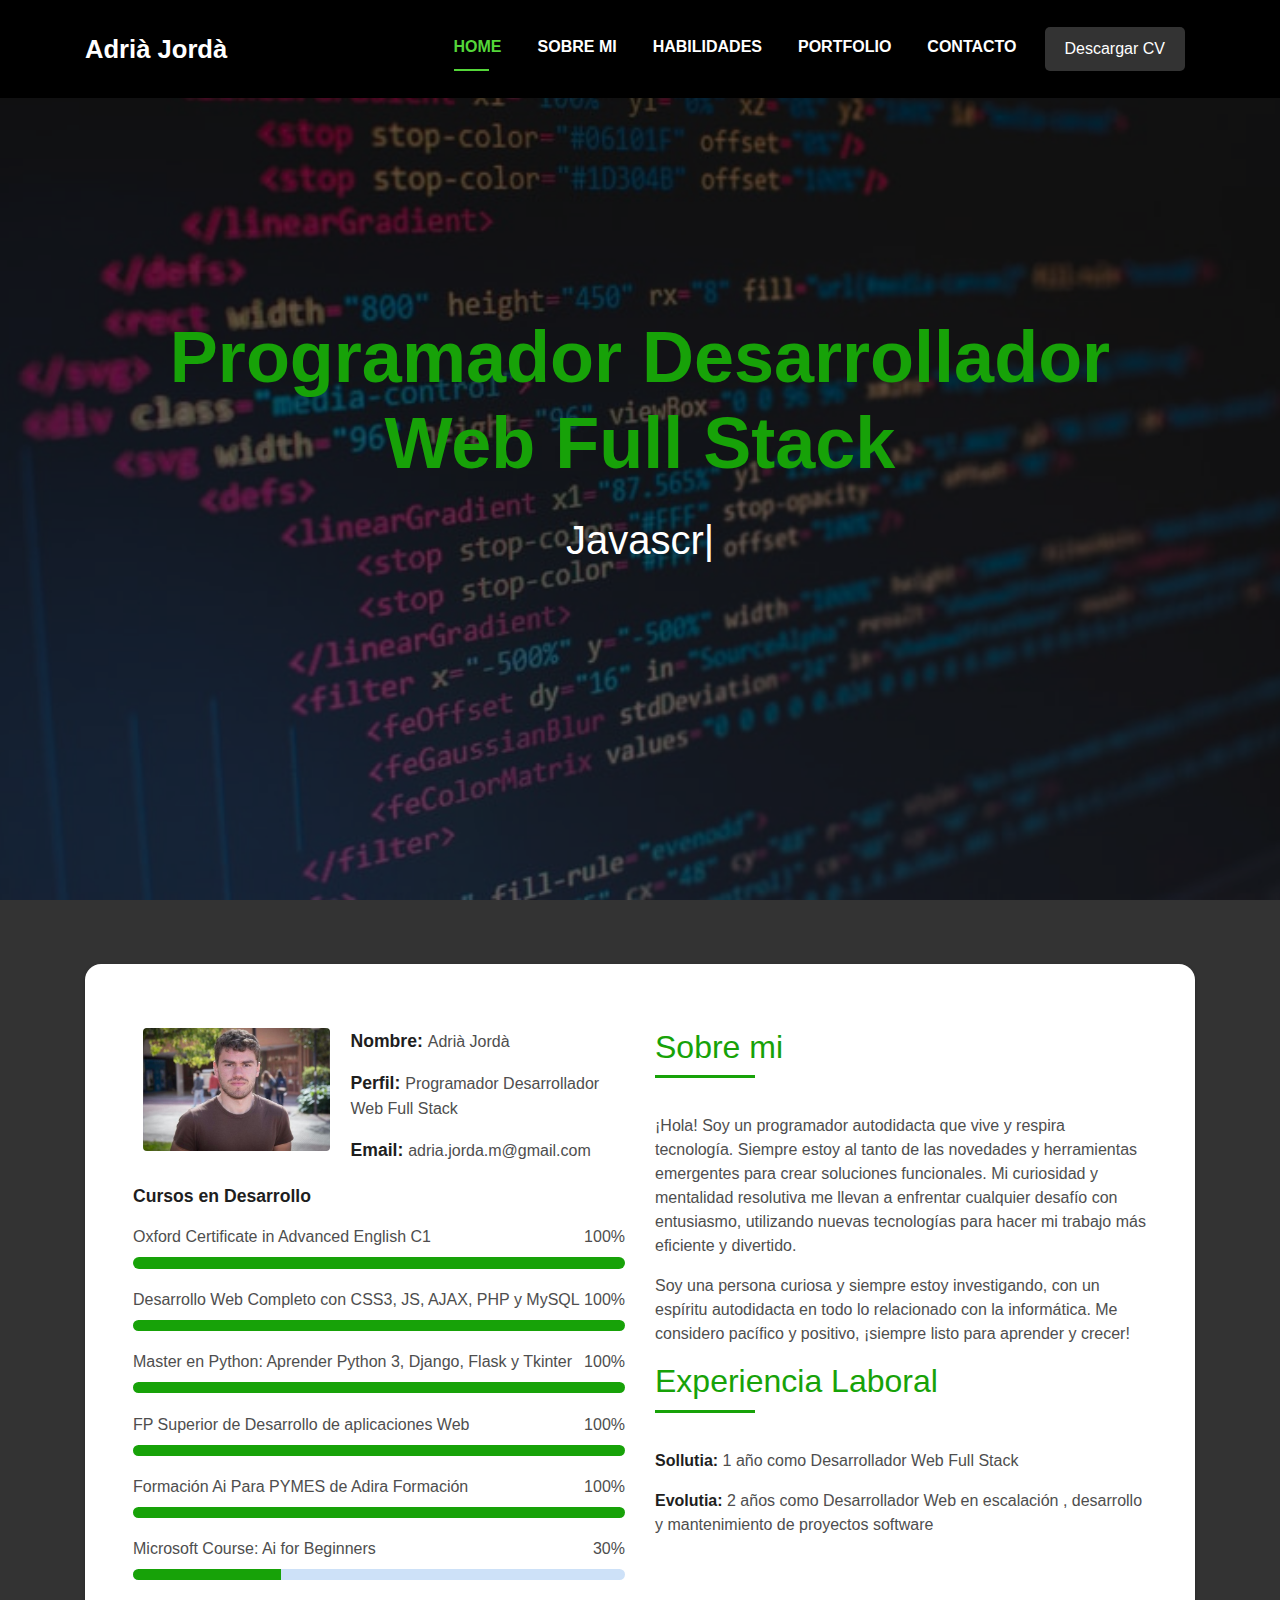
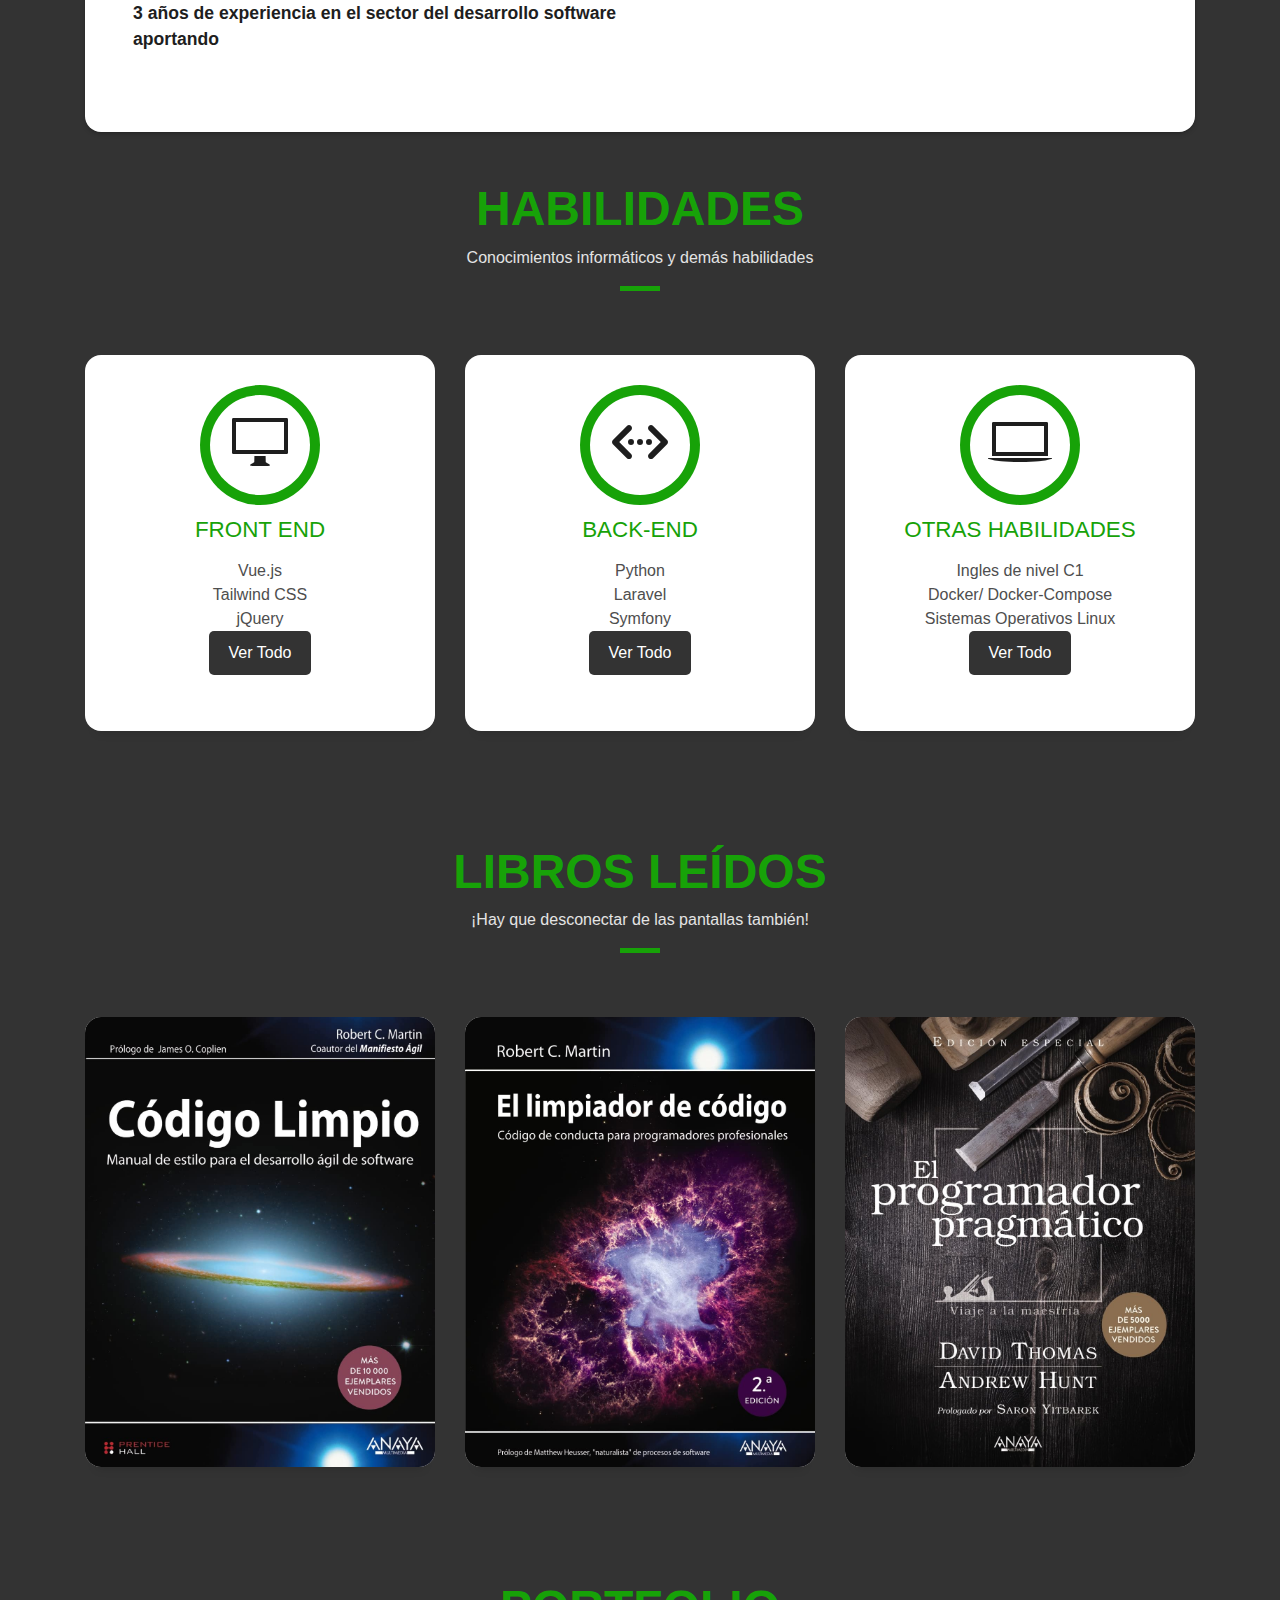
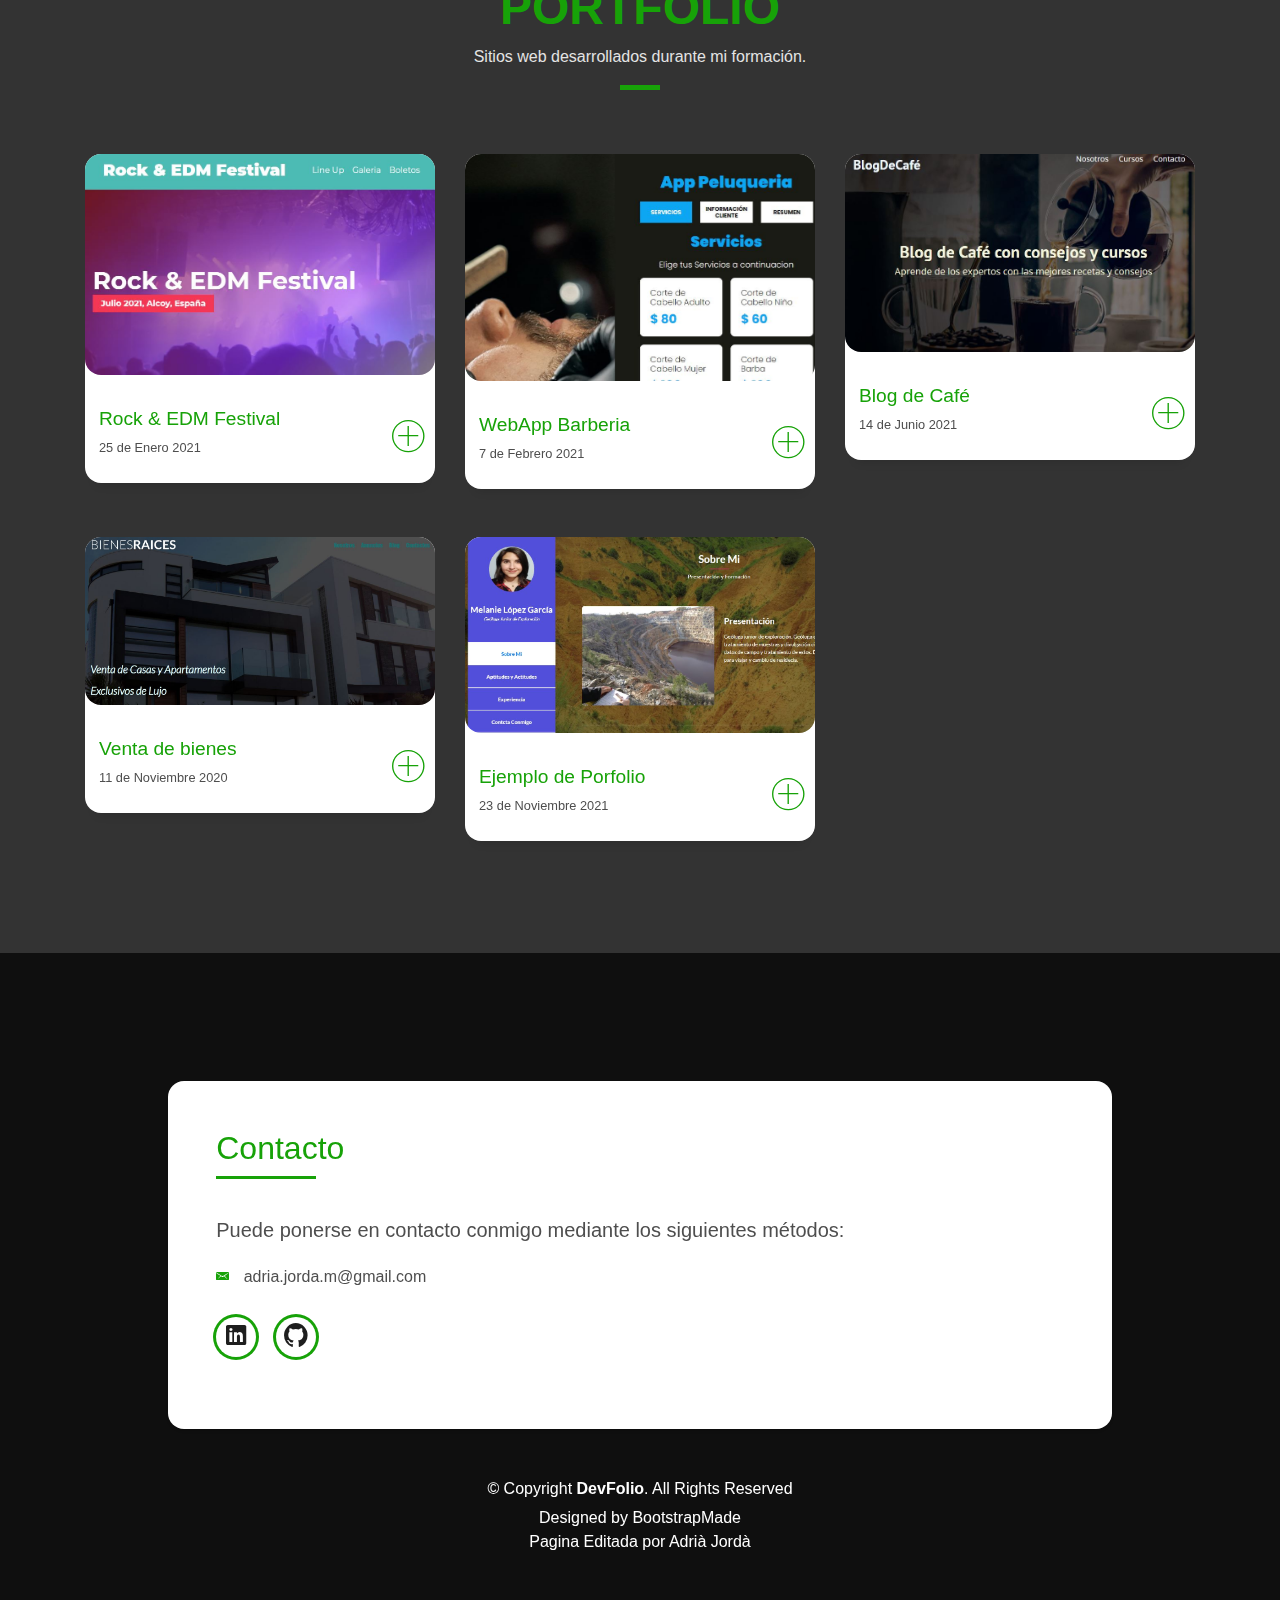
==== commit 7ac04dab: "[fix] linkedin link" ====
--- a/DevFolio/index.html
+++ b/DevFolio/index.html
@@ -522,7 +522,7 @@
                                 </div>
                                 <div class="socials">
                                     <ul>
-                                        <li><a title="Enlace a Linkedin" href="https://www.linkedin.com/in/adri%C3%A0-jord%C3%A0-mart%C3%ADnez-6a78a915b/"><span class="ico-circle"><i class="ion-social-linkedin"></i></span></a></li>
+                                        <li><a title="Enlace a Linkedin" href="https://www.linkedin.com/in/adri%C3%A0-jorda-6a78a915b/"><span class="ico-circle"><i class="ion-social-linkedin"></i></span></a></li>
                                         <li><a title="Enlace a GitHub" href="https://github.com/Caradrian14"><span class="ico-circle"><i class="ion-social-github"></i></span></a></li>
                                     </ul>
                                 </div>
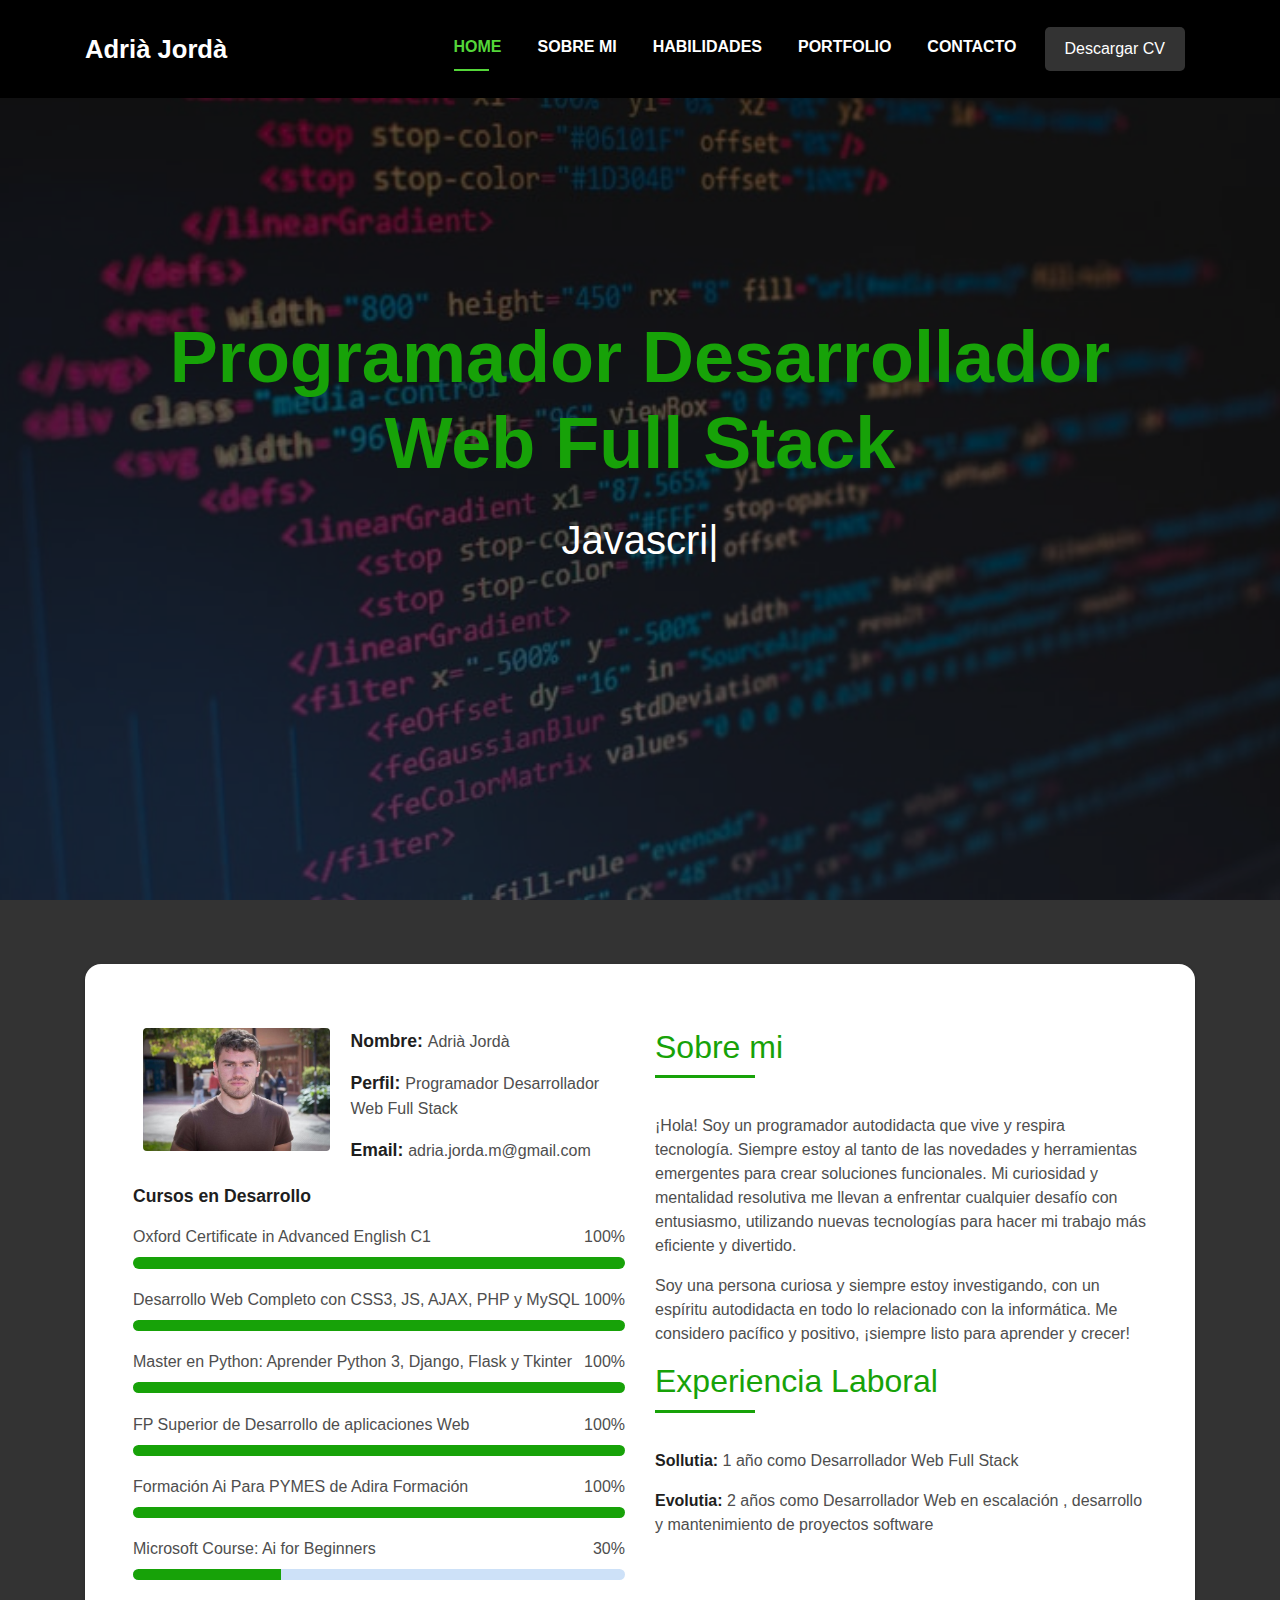
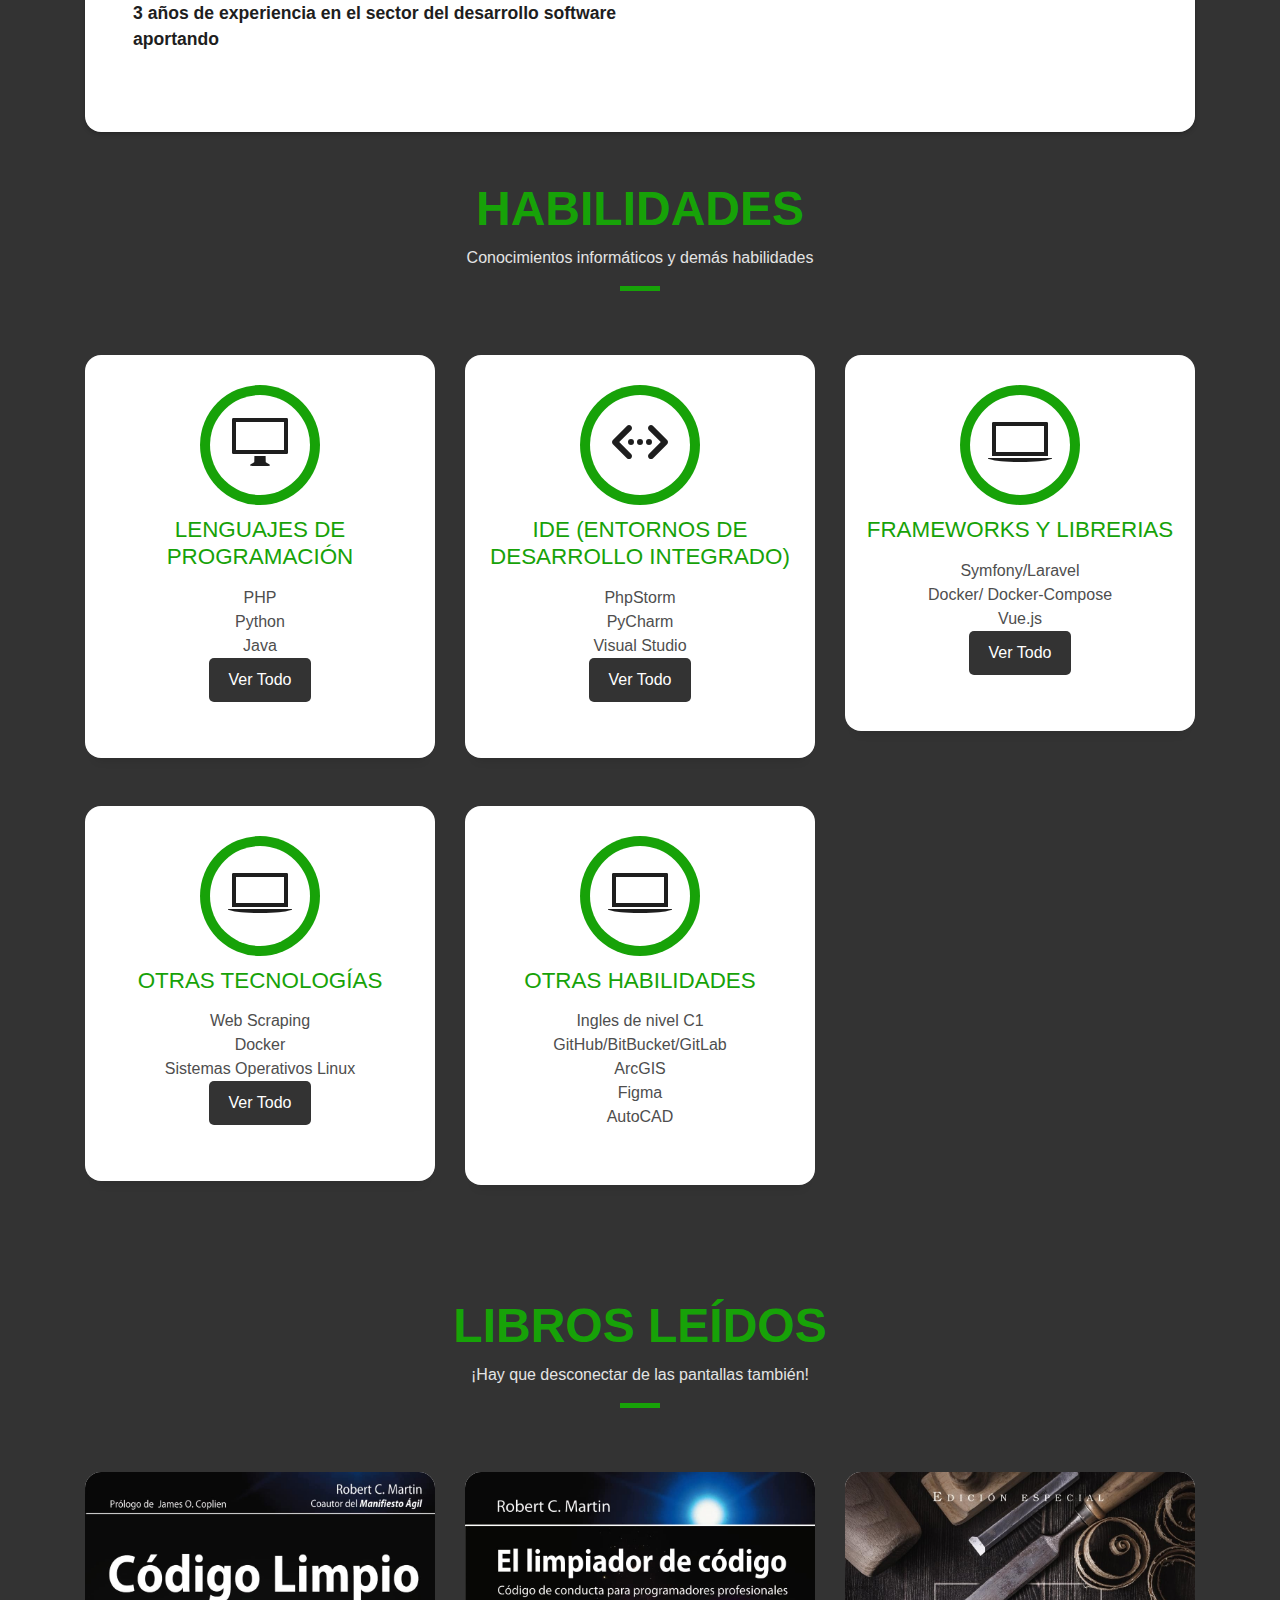
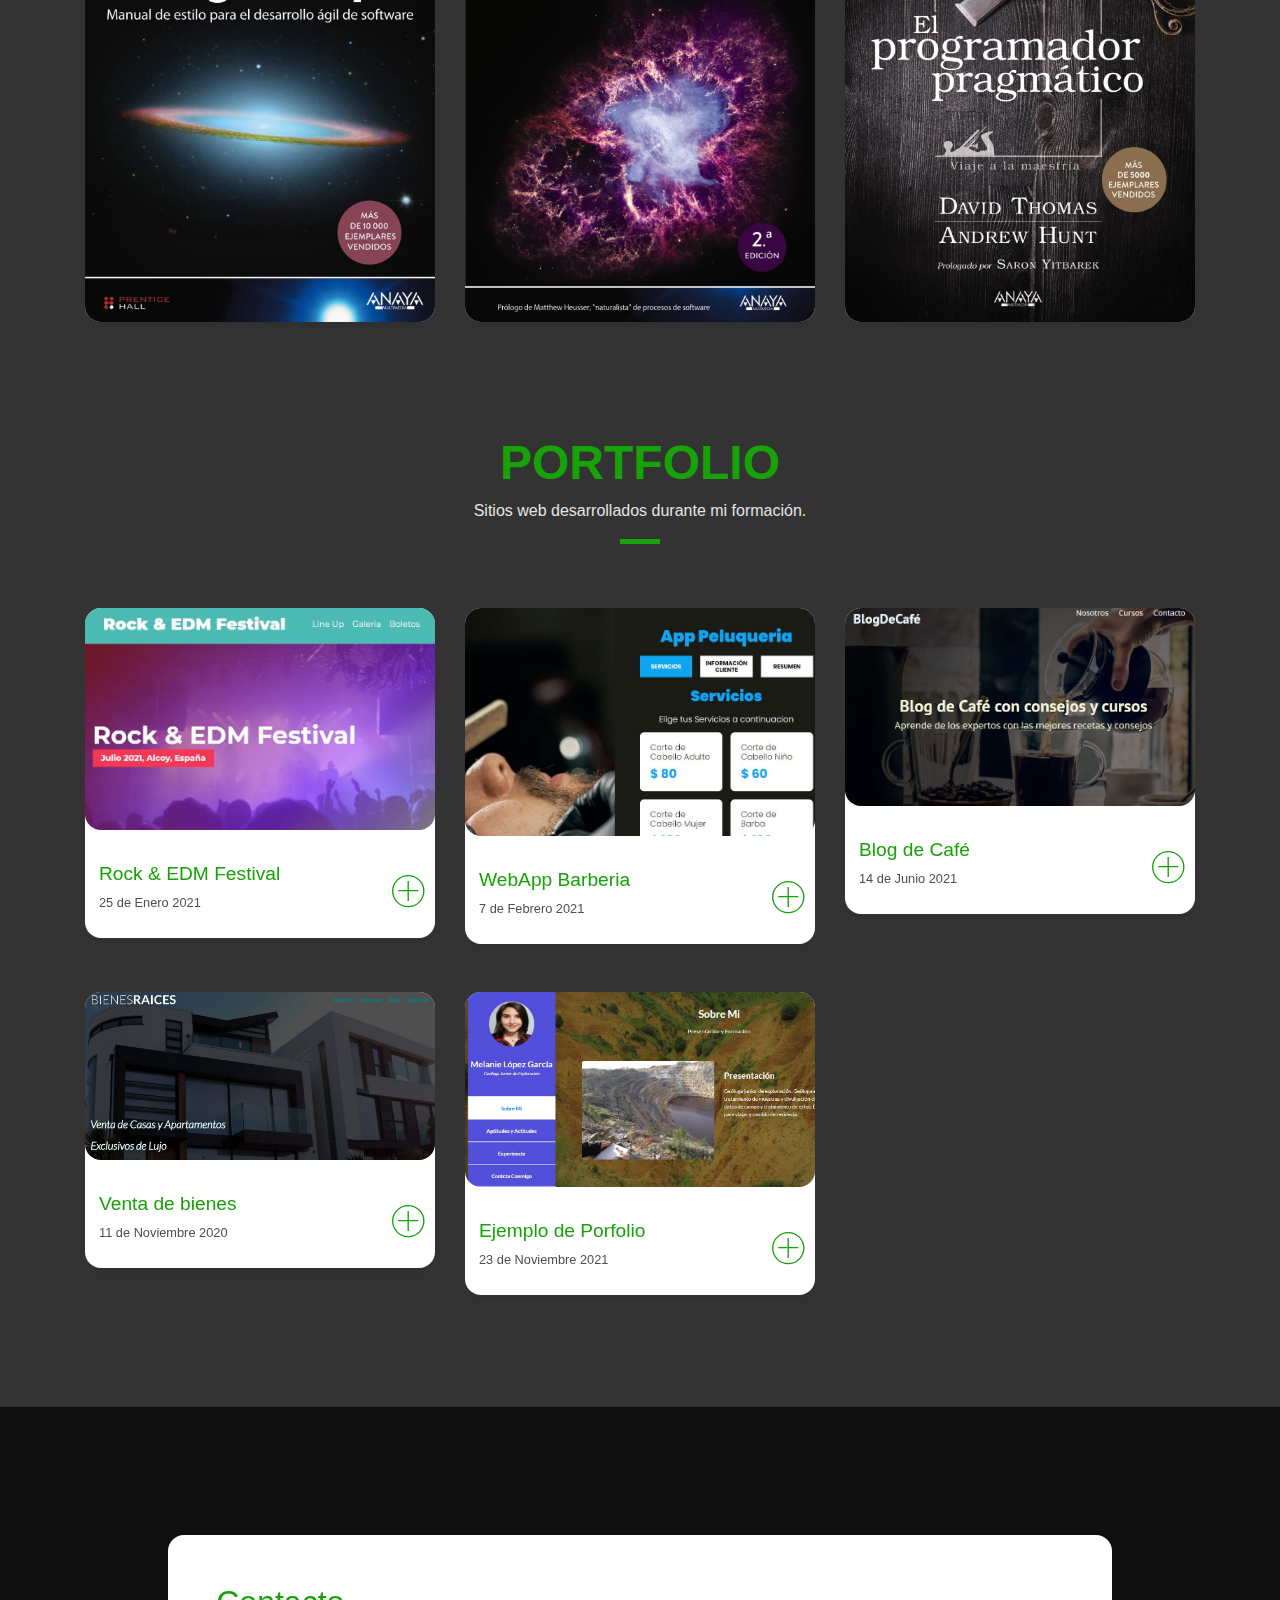
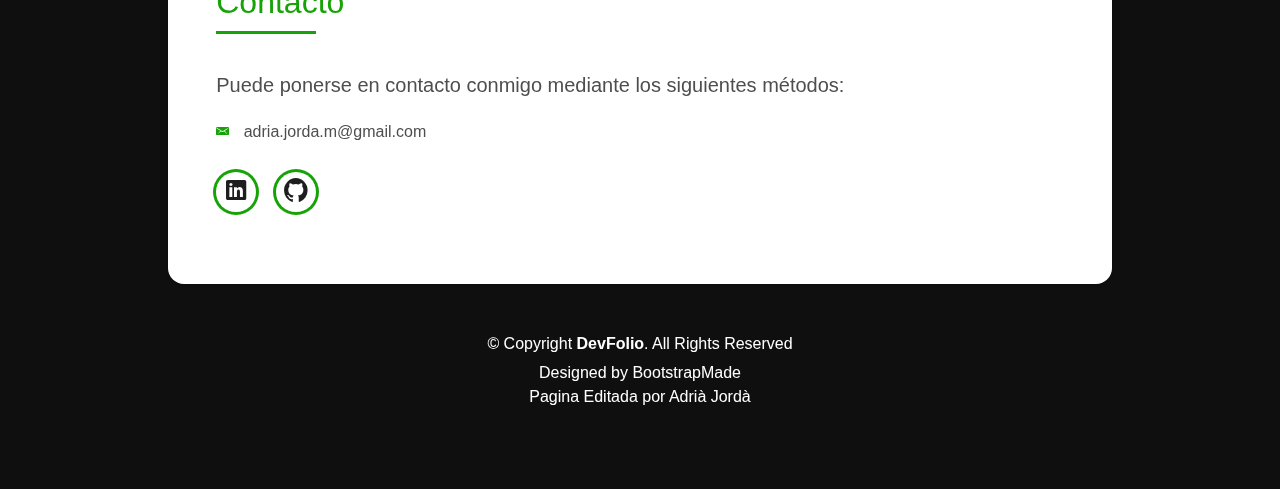
==== commit e78cc872: "[fix] cambiado organizacion habilidades" ====
--- a/DevFolio/index.html
+++ b/DevFolio/index.html
@@ -183,16 +183,16 @@
             </div>
             <div class="row">
                 <div class="col-md-4">
-                    <div class="service-box show-skills-btn-front">
+                    <div class="service-box show-skills-btn-languaje">
                         <div class="service-ico">
                             <span class="ico-circle"><i class="ion-monitor"></i></span>
                         </div>
                         <div class="service-content">
-                            <h2 class="s-title">Front End</h2>
+                            <h2 class="s-title">Lenguajes de Programación</h2>
                             <ul class="s-description text-center list-unstyled">
-                                <li>Vue.js</li>
-                                <li>Tailwind CSS</li>
-                                <li>jQuery</li>
+                                <li>PHP</li>
+                                <li>Python</li>
+                                <li>Java</li>
                                 <li>
                                     <button id="" class="interactive-element">Ver Todo</button>
                                 </li>
@@ -201,16 +201,16 @@
                     </div>
                 </div>
                 <div class="col-md-4">
-                    <div class="service-box show-skills-btn-back">
+                    <div class="service-box show-skills-ide">
                         <div class="service-ico">
                             <span class="ico-circle"><i class="ion-code-working"></i></span>
                         </div>
                         <div class="service-content">
-                            <h2 class="s-title">Back-End</h2>
+                            <h2 class="s-title">IDE (Entornos de Desarrollo Integrado)</h2>
                             <ul class="s-description text-center list-unstyled">
-                                <li>Python</li>                        
-                                <li>Laravel</li>
-                                <li>Symfony</li>                                
+                                <li>PhpStorm</li>                        
+                                <li>PyCharm</li>
+                                <li>Visual Studio</li>                                
                                 <li>
                                     <button id="" class="interactive-element">Ver Todo</button>
                                 </li>
@@ -219,15 +219,33 @@
                     </div>
                 </div>
                 <div class="col-md-4">
+                    <div class="service-box show-skills-btn-frameworks">
+                        <div class="service-ico">
+                            <span class="ico-circle"><i class="ion-laptop"></i></span>
+                        </div>
+                        <div class="service-content">
+                            <h2 class="s-title">FrameWorks y Librerias</h2>
+                            <ul class="s-description text-center list-unstyled">
+                                <li>Symfony/Laravel</li>
+                                <li>Docker/ Docker-Compose</li>
+                                <li>Vue.js</li>
+                                <li>
+                                    <button id="" class="interactive-element">Ver Todo</button>
+                                </li>
+                            </ul>
+                        </div>
+                    </div>
+                </div>
+                <div class="col-md-4">
                     <div class="service-box show-skills-btn-other">
                         <div class="service-ico">
                             <span class="ico-circle"><i class="ion-laptop"></i></span>
                         </div>
                         <div class="service-content">
-                            <h2 class="s-title">Otras Habilidades</h2>
+                            <h2 class="s-title">Otras Tecnologías</h2>
                             <ul class="s-description text-center list-unstyled">
-                                <li>Ingles de nivel C1</li>
-                                <li>Docker/ Docker-Compose</li>
+                                <li>Web Scraping</li>
+                                <li>Docker</li>
                                 <li>Sistemas Operativos Linux</li>
                                 <li>
                                     <button id="" class="interactive-element">Ver Todo</button>
@@ -236,66 +254,95 @@
                         </div>
                     </div>
                 </div>
-
+                <div class="col-md-4">
+                    <div class="service-box">
+                        <div class="service-ico">
+                            <span class="ico-circle"><i class="ion-laptop"></i></span>
+                        </div>
+                        <div class="service-content">
+                            <h2 class="s-title">Otras habilidades</h2>
+                            <ul class="s-description text-center list-unstyled">
+                                <li>Ingles de nivel C1</li>
+                                <li>GitHub/BitBucket/GitLab</li>
+                                <li>ArcGIS</li>
+                                <li>Figma</li>
+                                <li>AutoCAD</li>                            
+                            </ul>
+                        </div>
+                    </div>
+                </div>
             </div>
         </div>
     </section>
     <!--/ Section Services End /-->
 
     <!-- Section Pop-up Structure -->
-    <div id="skills-popup-front-end" class="popup">
+    <div id="skills-popup-languaje" class="popup">
         <div class="popup-content">
-            <span class="close-btn close-btn-front-end">&times;</span>
-            <h3>Front-End</h3>
-            <ul id="skills-list">
-                <li>HTML5</li>
-                <li>CSS3</li>
-                <li>JavaScript</li>
-                <li>jQuery</li>
-                <li>Vue.js</li>
-                <li>Boostrap/ Tailwind CSS</li>                
-                <li>VS Code</li>
-                <li>Responsive Design</li>
-            </ul>
-        </div>
-    </div>
-    <div id="skills-popup-back-end" class="popup">
-        <div class="popup-content">
-            <span class="close-btn close-btn-back-end">&times;</span>
-            <h3>Back-End</h3>
+            <span class="close-btn close-btn-languaje">&times;</span>
+            <h3>Lenguajes de Programación</h3>
             <ul id="skills-list">
                 <li>PHP</li>
-                <li>Symfony/ Laravel</li>
+                <li>Python</li>
+                <li>JavaScript</li>
+                <li>Java</li>
+                <li>C#</li>
+                <li>HTML5</li>      
+                <li>CSS3</li>
+                <li>MySQL</li>
+                <li>SQL Server</li>    
+            </ul>
+        </div>
+    </div>
+    <div id="skills-popup-ide" class="popup">
+        <div class="popup-content">
+            <span class="close-btn close-btn-ide">&times;</span>
+            <h3>IDE (Entornos de Desarrollo Integrado)</h3>
+            <ul id="skills-list">
                 <li>PhpStorm</li>
-                <li>Python</li>
+                <li>VS Code</li>
                 <li>PyCharm</li>
-                <li>Web Scraping/ Selenium/ Beautiful Soup</li>
-                <li>Java</li>
+                <li>IntelliJ IDEA</li>
+                <li>Visual Studio</li>            
+            </ul>
+        </div>
+    </div>
+    <div id="skills-popup-frameworks" class="popup">
+        <div class="popup-content">
+            <span class="close-btn close-btn-frameworks">&times;</span>
+            <h3>FrameWorks y Librerias</h3>
+            <ul id="skills-list">
+                <li>Vue.js</li>
+                <li>Symfony/Laravel</li>
                 <li>Spring</li>
-                <li>IntelliJ IDEA</li>
-                <li>MySQL</li>
-                <li>SQL Server/ Microsoft SQL Server Management Studio</li>
-                <li>DBeaver</li>
-                <li>MySQL Workbench</li>
-                <li>Visual Studio</li>
-                <li>C#</li>
+                <li>Selenium</li>
+                <li>Beautiful Soup</li>
+                <li>jQuery</li>
+                <li>GitFlow</li>
+                <li>Bootstrap</li>   
+                <li>Tailwind CSS</li>
+                <li>.NET Core ( en Formación)</li>         
             </ul>
         </div>
     </div>
     <div id="skills-popup-other" class="popup">
         <div class="popup-content">
             <span class="close-btn close-btn-other">&times;</span>
-            <h3>Otras Habilidades</h3>
+            <h3>Otras Tecnologías</h3>
             <ul id="skills-list">
-                <li>Ingles de nivel C1</li>
-                <li>Git/ GitFlow</li>
-                <li>GitHub/ BitBucket/ GitLab</li>
+                <li>Web Scraping</li>
+                <li>Git</li>
+                <li>Docker</li>
+                <li>Docker-Compose</li>
+                <li>Microsoft SQL Server Management Studio</li>
+                <li>DBeaver/ MySQL Workbench</li>
                 <li>Plesk</li>
-                <li>Xampp</li>
+                <li>Xampp</li>   
                 <li>Lamp (Linux)</li>
                 <li>Sistemas Operativos Linux</li>
-                <li>Maquinas Virtuales</li>   
-                <li>Docker/ Docker-Compose</li>         
+                <li>Máquinas Virtuales</li>
+                <li>Responsive Design</li>
+                <li>GitHub/BitBucket/GitLab</li>    
             </ul>
         </div>
     </div>
--- a/DevFolio/css/style.css
+++ b/DevFolio/css/style.css
@@ -1195,7 +1195,7 @@
 }
 
 .button-a {
-    background-color: rgb(23, 162, 8);
+    background-color: rgb(83, 100, 81);
     color: #fff;
     border-color: #cde1f8;
 }
@@ -1247,7 +1247,6 @@
 .popup {
     display: none;
     position: fixed;
-    z-index: 1;
     left: 0;
     top: 0;
     width: 100%;
@@ -1310,7 +1309,7 @@
 }
 
 #skills-popup-back-end {
-    z-index: 2;
+    z-index: 1;
 }
 
 @media (min-width: 577px) {
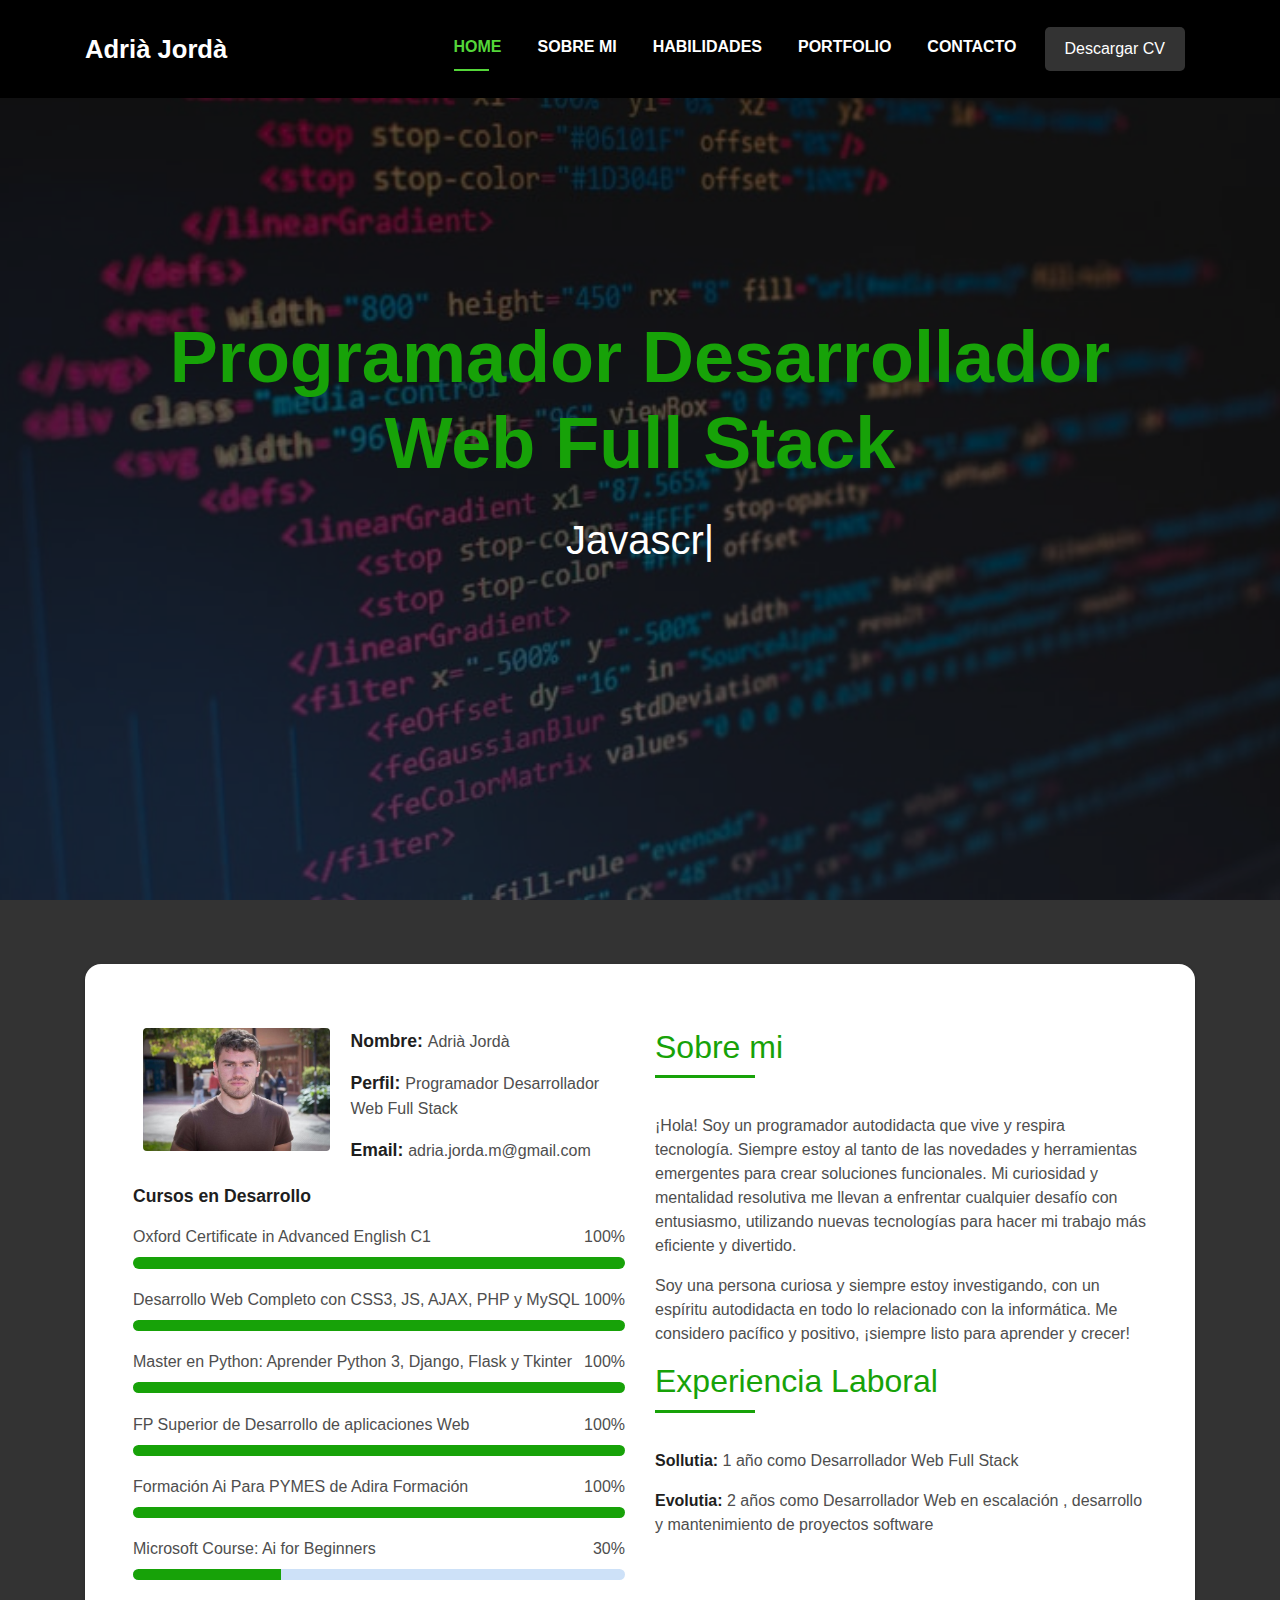
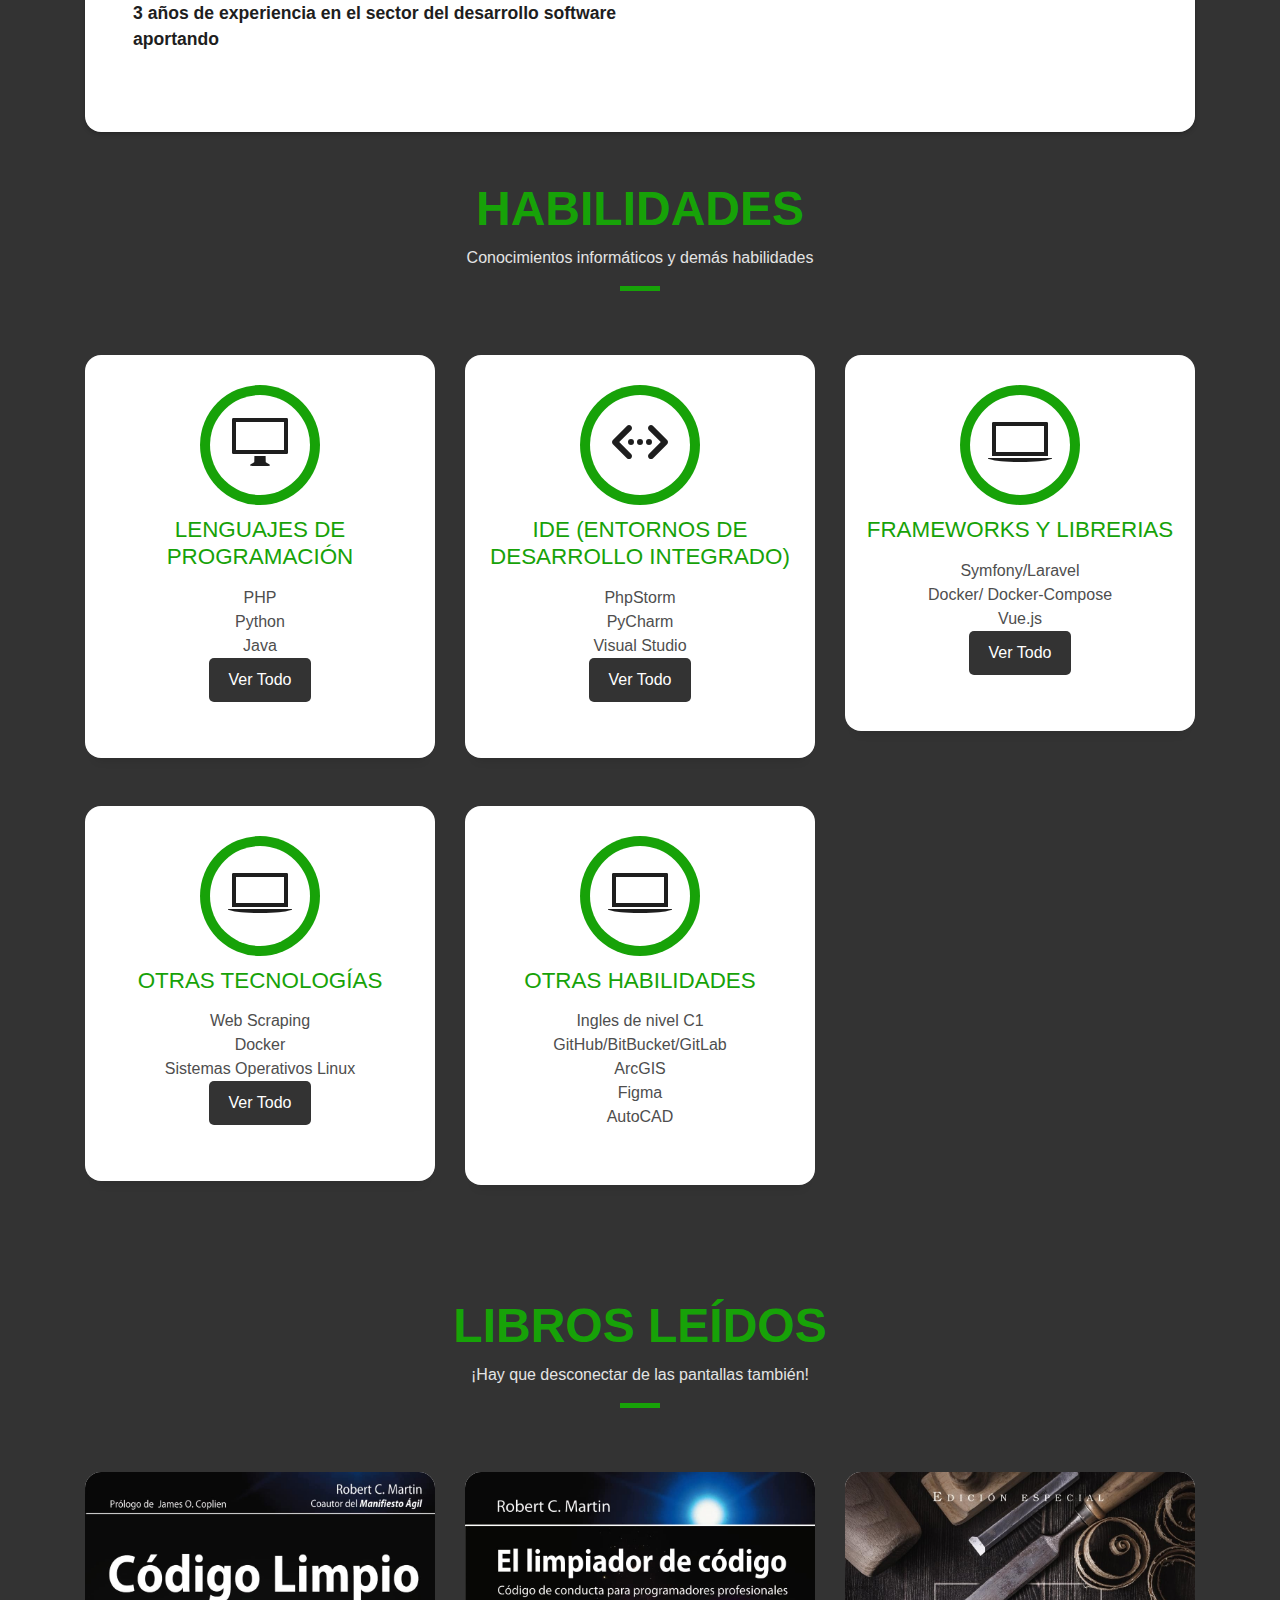
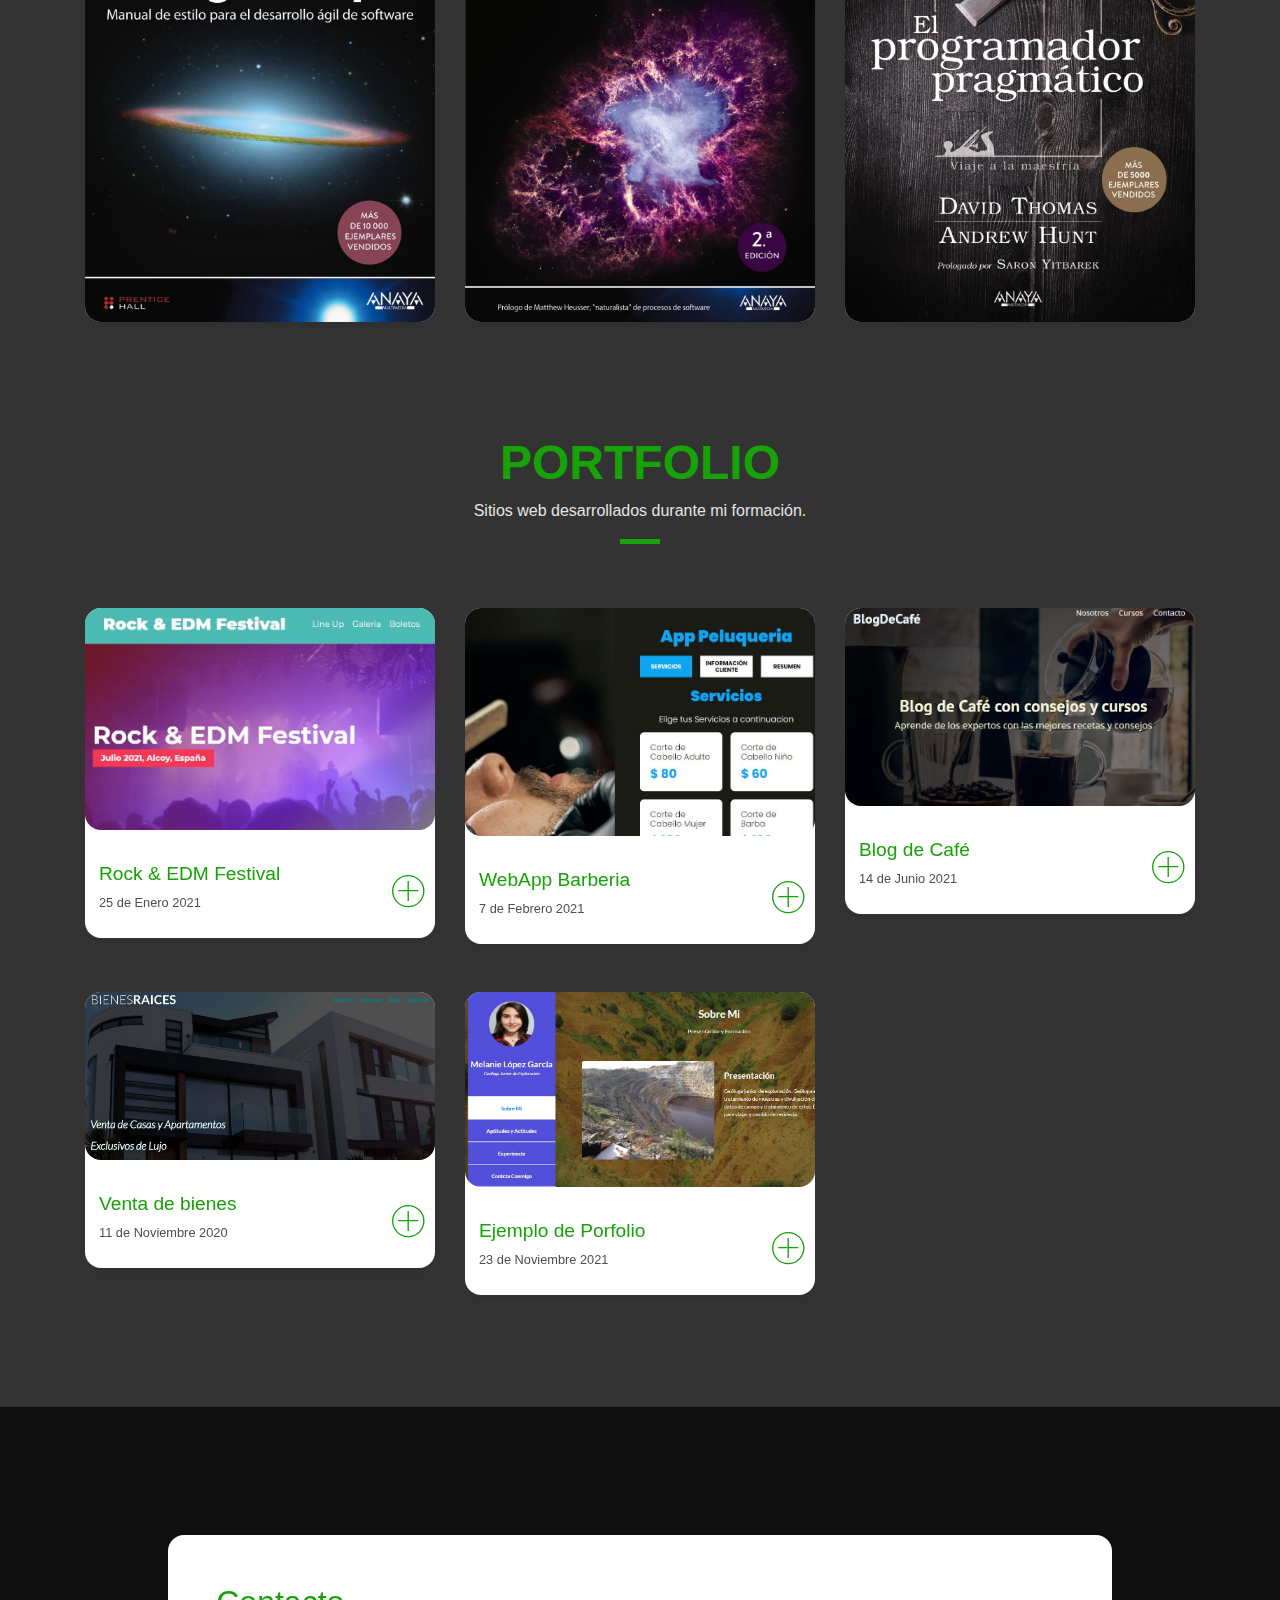
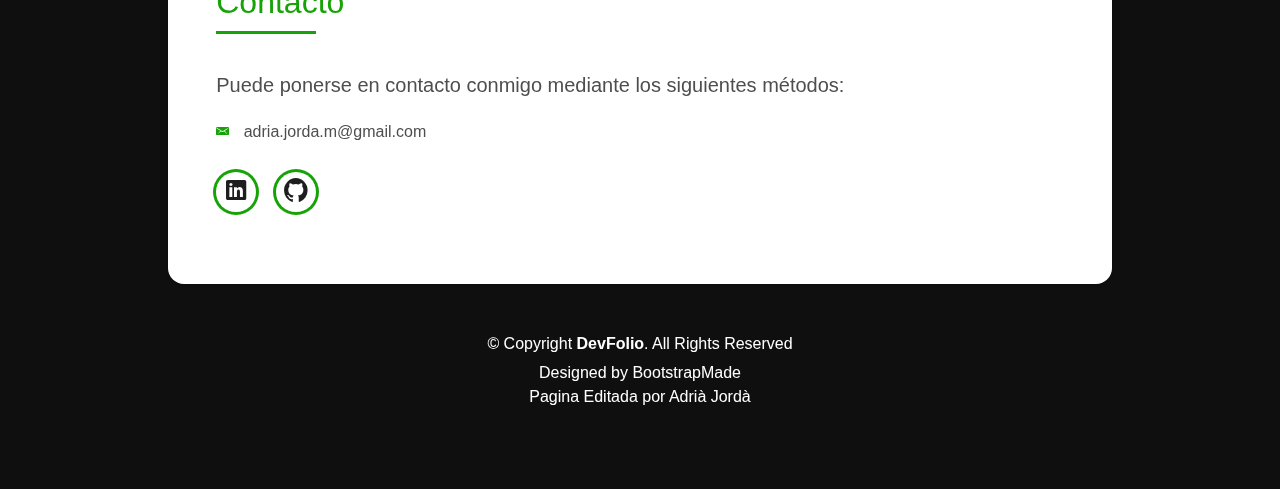
==== commit ba6834ae: "[fix] correccion problema con el scroll y el pop up" ====
--- a/DevFolio/index.html
+++ b/DevFolio/index.html
@@ -276,6 +276,263 @@
     </section>
     <!--/ Section Services End /-->
 
+    <!--/ Section Books Star /-->
+    <section id="book" class="portfolio-mf sect-pt4 route">
+        <div class="container">
+            <div class="row">
+                <div class="col-sm-12">
+                    <div class="title-box text-center">
+                        <h2 class="title-a">
+                            Libros Leídos
+                        </h2>
+                        <p class="subtitle-a">
+                            ¡Hay que desconectar de las pantallas también!
+                        </p>
+                        <div class="line-mf"></div>
+                    </div>
+                </div>
+            </div>
+            <div class="row">
+                <div class="col-md-4">
+                    <div class="work-box">
+                        <a title="enlace amazon clean code" href="https://www.amazon.es/C%C3%B3digo-Limpio-desarrollo-software-Programaci%C3%B3n/dp/8441532109">
+                            <div class="work-img">
+                                <img src="img/clean-code.png" alt="" class="img-fluid">
+                            </div>
+                        </a>
+                    </div>
+                </div>
+                <div class="col-md-4">
+                    <div class="work-box">
+                        <a title="enlace amazon limpiador de" href="https://www.amazon.es/limpiador-c%C3%B3digo-programadores-profesionales-Especiales/dp/8441540845?__mk_es_ES=%C3%85M%C3%85%C5%BD%C3%95%C3%91&crid=B968LQ68SWJI&dib=eyJ2IjoiMSJ9.djtHMpfl2yFtYFmEl5m0bdc0mi9vEzKfgD5VNswukMI.1lnS9_cBnbu8i-lF6mX09YuaCAe5CAKAQYYOdz_uP50&dib_tag=se&keywords=limpiador+de+codigo&qid=1744276850&s=books&sprefix=limiador+de+codigo%2Cstripbooks%2C154&sr=1-1">
+                            <div class="work-img">
+                                <img src="img/limpiador-codigo.png" alt="" class="img-fluid">
+                            </div>
+                        </a>
+                    </div>
+                </div>
+                <div class="col-md-4">
+                    <div class="work-box">
+                        <a title="Enlace a Programador Pragmatico Amazon" href="https://www.amazon.es/programador-pragm%C3%A1tico-Edici%C3%B3n-especial-ESPECIALES/dp/8441545871?__mk_es_ES=%C3%85M%C3%85%C5%BD%C3%95%C3%91&crid=1QGDGSGRF6HJ1&dib=eyJ2IjoiMSJ9.[base64].uiRaYkLgOI178dZL4KDlAeGQBVtp-QufAIBEtZMz0fo&dib_tag=se&keywords=programador+pragmatico&qid=1744276715&s=books&sprefix=programador+pragmatic%2Cstripbooks%2C153&sr=1-1">
+                            <div class="work-img">
+                                <img src="img/programador-pragmatico.png" alt="" class="img-fluid">
+                            </div>
+                        </a>
+                    </div>
+                </div>
+            </div>
+        </div>
+    </section>
+    <!--/ Section Books End /-->
+
+    <!--/ Section Portfolio Star /-->
+    <section id="work" class="portfolio-mf sect-pt4 route">
+        <div class="container">
+            <div class="row">
+                <div class="col-sm-12">
+                    <div class="title-box text-center">
+                        <h2 class="title-a">
+                            Portfolio
+                        </h2>
+                        <p class="subtitle-a">
+                            Sitios web desarrollados durante mi formación.
+                        </p>
+                        <div class="line-mf"></div>
+                    </div>
+                </div>
+            </div>
+            <div class="row">
+                <div class="col-md-4">
+                    <div class="work-box">
+                        <a title="enlace a ejemplo portfolio rock and roll" href="https://unruffled-volhard-3f47ca.netlify.app/">
+                            <div class="work-img">
+                                <img src="img/rock.JPG" alt="" class="img-fluid">
+                            </div>
+                            <div class="work-content">
+                                <div class="row">
+                                    <div class="col-sm-8">
+                                        <h2 class="w-title">Rock & EDM Festival</h2>
+                                        <div class="w-more">
+                                            <span class="w-date">25 de Enero 2021</span>
+                                        </div>
+                                    </div>
+                                    <div class="col-sm-4">
+                                        <div class="w-like">
+                                            <span class="ion-ios-plus-outline"></span>
+                                        </div>
+                                    </div>
+                                </div>
+                            </div>
+                        </a>
+                    </div>
+                </div>
+                <div class="col-md-4">
+                    <div class="work-box">
+                        <a title="enlace a ejemplo portfolio barberia" href="https://agitated-elion-6508ab.netlify.app/">
+                            <div class="work-img">
+                                <img src="img/barberia.JPG" alt="" class="img-fluid">
+                            </div>
+                            <div class="work-content">
+                                <div class="row">
+                                    <div class="col-sm-8">
+                                        <h2 class="w-title">WebApp Barberia</h2>
+                                        <div class="w-more">
+                                            <span class="w-date">7 de Febrero 2021</span>
+                                        </div>
+                                    </div>
+                                    <div class="col-sm-4">
+                                        <div class="w-like">
+                                            <span class="ion-ios-plus-outline"></span>
+                                        </div>
+                                    </div>
+                                </div>
+                            </div>
+                        </a>
+                    </div>
+                </div>
+                <div class="col-md-4">
+                    <div class="work-box">
+                        <a title="enlace a ejemplo portfolio cafe" href="https://keen-visvesvaraya-8af06a.netlify.app/">
+                            <div class="work-img">
+                                <img src="img/cafe.JPG" alt="" class="img-fluid">
+                            </div>
+                            <div class="work-content">
+                                <div class="row">
+                                    <div class="col-sm-8">
+                                        <h2 class="w-title">Blog de Café</h2>
+                                        <div class="w-more">
+                                            <span class="w-date">14 de Junio 2021</span>
+                                        </div>
+                                    </div>
+                                    <div class="col-sm-4">
+                                        <div class="w-like">
+                                            <span class="ion-ios-plus-outline"></span>
+                                        </div>
+                                    </div>
+                                </div>
+                            </div>
+                        </a>
+                    </div>
+                </div>
+                <div class="col-md-4">
+                    <div class="work-box">
+                        <a title="enlace a ejemplo bienes" href="https://mystifying-golick-7b7d03.netlify.app/">
+                            <div class="work-img">
+                                <img src="img/bienes.JPG" alt="" class="img-fluid">
+                            </div>
+                            <div class="work-content">
+                                <div class="row">
+                                    <div class="col-sm-8">
+                                        <h2 class="w-title">Venta de bienes</h2>
+                                        <div class="w-more">
+                                            <span class="w-date">11 de Noviembre 2020</span>
+                                        </div>
+                                    </div>
+                                    <div class="col-sm-4">
+                                        <div class="w-like">
+                                            <span class="ion-ios-plus-outline"></span>
+                                        </div>
+                                    </div>
+                                </div>
+                            </div>
+                        </a>
+                    </div>
+                </div>
+                <div class="col-md-4">
+                    <div class="work-box">
+                        <a title="enlace a ejemplo portfolio" href="https://amazing-tereshkova-8231e3.netlify.app/">
+                            <div class="work-img">
+                                <img src="img/portf-m.JPG" alt="" class="img-fluid">
+                            </div>
+                            <div class="work-content">
+                                <div class="row">
+                                    <div class="col-sm-8">
+                                        <h2 class="w-title">Ejemplo de Porfolio</h2>
+                                        <div class="w-more">
+                                            <span class="w-date">23 de Noviembre 2021</span>
+                                        </div>
+                                    </div>
+                                    <div class="col-sm-4">
+                                        <div class="w-like">
+                                            <span class="ion-ios-plus-outline"></span>
+                                        </div>
+                                    </div>
+                                </div>
+                            </div>
+                        </a>
+                    </div>
+                </div>
+
+            </div>
+        </div>
+    </section>
+    <!--/ Section Portfolio End /-->
+
+
+    <!--/ Section Blog Star /-->
+    <!--/ Section Blog End /-->
+
+    <!--/ Section Contact-Footer Star /-->
+    <section class="paralax-mf footer-paralax bg-image sect-mt4 route" style="background-image: url(img/overlay-bg.jpg)">
+        <div class="overlay-mf"></div>
+        <div class="container">
+            <div>
+                <div class="contacto-caja">
+                    <div class="contact-mf">
+                        <div id="contact" class="box-shadow-full">
+                            <div>
+                                <div class="title-box-2 pt-4 pt-md-0">
+                                    <h2 class="title-left">
+                                        Contacto
+                                    </h2>
+                                </div>
+                                <div class="more-info">
+                                    <p class="lead">
+                                        Puede ponerse en contacto conmigo mediante los siguientes métodos:
+                                    </p>
+                                    <ul class="list-ico">
+                                        <!-- <li><span class="ion-ios-telephone"></span> (617) 557-0089</li> -->
+                                        <li><span class="ion-email"></span> adria.jorda.m@gmail.com</li>
+                                    </ul>
+                                </div>
+                                <div class="socials">
+                                    <ul>
+                                        <li><a title="Enlace a Linkedin" href="https://www.linkedin.com/in/adri%C3%A0-jorda-6a78a915b/"><span class="ico-circle"><i class="ion-social-linkedin"></i></span></a></li>
+                                        <li><a title="Enlace a GitHub" href="https://github.com/Caradrian14"><span class="ico-circle"><i class="ion-social-github"></i></span></a></li>
+                                    </ul>
+                                </div>
+                            </div>
+                        </div>
+                    </div>
+                </div>
+            </div>
+            <footer>
+                <div class="container">
+                    <div class="row">
+                        <div class="col-sm-12">
+                            <div class="copyright-box">
+                                <p class="copyright">&copy; Copyright <strong>DevFolio</strong>. All Rights Reserved</p>
+                                <div class="credits">
+                                    <!--
+                  All the links in the footer should remain intact.
+                  You can delete the links only if you purchased the pro version.
+                  Licensing information: https://bootstrapmade.com/license/
+                  Purchase the pro version with working PHP/AJAX contact form: https://bootstrapmade.com/buy/?theme=DevFolio
+                -->
+                                    Designed by <a href="https://bootstrapmade.com/">BootstrapMade</a>
+                                    <p>Pagina Editada por <a href="https://www.linkedin.com/in/adri%C3%A0-jord%C3%A0-mart%C3%ADnez-6a78a915b/">Adrià Jordà</a></p>
+                                </div>
+                            </div>
+                        </div>
+                    </div>
+                </div>
+            </footer>
+    </section>
+    <!--/ Section Contact-footer End /-->
+
+    <a href="#" class="back-to-top" style="display: inline;" role="button" aria-label="Volver arriba"><i class="fa fa-chevron-up"></i></a>
+    <div id="preloader"></div>
+
     <!-- Section Pop-up Structure -->
     <div id="skills-popup-languaje" class="popup">
         <div class="popup-content">
@@ -348,263 +605,6 @@
     </div>
     <!-- Section Pop-up Structure End -->
 
-    <!--/ Section Books Star /-->
-    <section id="book" class="portfolio-mf sect-pt4 route">
-        <div class="container">
-            <div class="row">
-                <div class="col-sm-12">
-                    <div class="title-box text-center">
-                        <h2 class="title-a">
-                            Libros Leídos
-                        </h2>
-                        <p class="subtitle-a">
-                            ¡Hay que desconectar de las pantallas también!
-                        </p>
-                        <div class="line-mf"></div>
-                    </div>
-                </div>
-            </div>
-            <div class="row">
-                <div class="col-md-4">
-                    <div class="work-box">
-                        <a title="enlace amazon clean code" href="https://www.amazon.es/C%C3%B3digo-Limpio-desarrollo-software-Programaci%C3%B3n/dp/8441532109">
-                            <div class="work-img">
-                                <img src="img/clean-code.png" alt="" class="img-fluid">
-                            </div>
-                        </a>
-                    </div>
-                </div>
-                <div class="col-md-4">
-                    <div class="work-box">
-                        <a title="enlace amazon limpiador de" href="https://www.amazon.es/limpiador-c%C3%B3digo-programadores-profesionales-Especiales/dp/8441540845?__mk_es_ES=%C3%85M%C3%85%C5%BD%C3%95%C3%91&crid=B968LQ68SWJI&dib=eyJ2IjoiMSJ9.djtHMpfl2yFtYFmEl5m0bdc0mi9vEzKfgD5VNswukMI.1lnS9_cBnbu8i-lF6mX09YuaCAe5CAKAQYYOdz_uP50&dib_tag=se&keywords=limpiador+de+codigo&qid=1744276850&s=books&sprefix=limiador+de+codigo%2Cstripbooks%2C154&sr=1-1">
-                            <div class="work-img">
-                                <img src="img/limpiador-codigo.png" alt="" class="img-fluid">
-                            </div>
-                        </a>
-                    </div>
-                </div>
-                <div class="col-md-4">
-                    <div class="work-box">
-                        <a title="Enlace a Programador Pragmatico Amazon" href="https://www.amazon.es/programador-pragm%C3%A1tico-Edici%C3%B3n-especial-ESPECIALES/dp/8441545871?__mk_es_ES=%C3%85M%C3%85%C5%BD%C3%95%C3%91&crid=1QGDGSGRF6HJ1&dib=eyJ2IjoiMSJ9.[base64].uiRaYkLgOI178dZL4KDlAeGQBVtp-QufAIBEtZMz0fo&dib_tag=se&keywords=programador+pragmatico&qid=1744276715&s=books&sprefix=programador+pragmatic%2Cstripbooks%2C153&sr=1-1">
-                            <div class="work-img">
-                                <img src="img/programador-pragmatico.png" alt="" class="img-fluid">
-                            </div>
-                        </a>
-                    </div>
-                </div>
-            </div>
-        </div>
-    </section>
-    <!--/ Section Books End /-->
-
-    <!--/ Section Portfolio Star /-->
-    <section id="work" class="portfolio-mf sect-pt4 route">
-        <div class="container">
-            <div class="row">
-                <div class="col-sm-12">
-                    <div class="title-box text-center">
-                        <h2 class="title-a">
-                            Portfolio
-                        </h2>
-                        <p class="subtitle-a">
-                            Sitios web desarrollados durante mi formación.
-                        </p>
-                        <div class="line-mf"></div>
-                    </div>
-                </div>
-            </div>
-            <div class="row">
-                <div class="col-md-4">
-                    <div class="work-box">
-                        <a title="enlace a ejemplo portfolio rock and roll" href="https://unruffled-volhard-3f47ca.netlify.app/">
-                            <div class="work-img">
-                                <img src="img/rock.JPG" alt="" class="img-fluid">
-                            </div>
-                            <div class="work-content">
-                                <div class="row">
-                                    <div class="col-sm-8">
-                                        <h2 class="w-title">Rock & EDM Festival</h2>
-                                        <div class="w-more">
-                                            <span class="w-date">25 de Enero 2021</span>
-                                        </div>
-                                    </div>
-                                    <div class="col-sm-4">
-                                        <div class="w-like">
-                                            <span class="ion-ios-plus-outline"></span>
-                                        </div>
-                                    </div>
-                                </div>
-                            </div>
-                        </a>
-                    </div>
-                </div>
-                <div class="col-md-4">
-                    <div class="work-box">
-                        <a title="enlace a ejemplo portfolio barberia" href="https://agitated-elion-6508ab.netlify.app/">
-                            <div class="work-img">
-                                <img src="img/barberia.JPG" alt="" class="img-fluid">
-                            </div>
-                            <div class="work-content">
-                                <div class="row">
-                                    <div class="col-sm-8">
-                                        <h2 class="w-title">WebApp Barberia</h2>
-                                        <div class="w-more">
-                                            <span class="w-date">7 de Febrero 2021</span>
-                                        </div>
-                                    </div>
-                                    <div class="col-sm-4">
-                                        <div class="w-like">
-                                            <span class="ion-ios-plus-outline"></span>
-                                        </div>
-                                    </div>
-                                </div>
-                            </div>
-                        </a>
-                    </div>
-                </div>
-                <div class="col-md-4">
-                    <div class="work-box">
-                        <a title="enlace a ejemplo portfolio cafe" href="https://keen-visvesvaraya-8af06a.netlify.app/">
-                            <div class="work-img">
-                                <img src="img/cafe.JPG" alt="" class="img-fluid">
-                            </div>
-                            <div class="work-content">
-                                <div class="row">
-                                    <div class="col-sm-8">
-                                        <h2 class="w-title">Blog de Café</h2>
-                                        <div class="w-more">
-                                            <span class="w-date">14 de Junio 2021</span>
-                                        </div>
-                                    </div>
-                                    <div class="col-sm-4">
-                                        <div class="w-like">
-                                            <span class="ion-ios-plus-outline"></span>
-                                        </div>
-                                    </div>
-                                </div>
-                            </div>
-                        </a>
-                    </div>
-                </div>
-                <div class="col-md-4">
-                    <div class="work-box">
-                        <a title="enlace a ejemplo bienes" href="https://mystifying-golick-7b7d03.netlify.app/">
-                            <div class="work-img">
-                                <img src="img/bienes.JPG" alt="" class="img-fluid">
-                            </div>
-                            <div class="work-content">
-                                <div class="row">
-                                    <div class="col-sm-8">
-                                        <h2 class="w-title">Venta de bienes</h2>
-                                        <div class="w-more">
-                                            <span class="w-date">11 de Noviembre 2020</span>
-                                        </div>
-                                    </div>
-                                    <div class="col-sm-4">
-                                        <div class="w-like">
-                                            <span class="ion-ios-plus-outline"></span>
-                                        </div>
-                                    </div>
-                                </div>
-                            </div>
-                        </a>
-                    </div>
-                </div>
-                <div class="col-md-4">
-                    <div class="work-box">
-                        <a title="enlace a ejemplo portfolio" href="https://amazing-tereshkova-8231e3.netlify.app/">
-                            <div class="work-img">
-                                <img src="img/portf-m.JPG" alt="" class="img-fluid">
-                            </div>
-                            <div class="work-content">
-                                <div class="row">
-                                    <div class="col-sm-8">
-                                        <h2 class="w-title">Ejemplo de Porfolio</h2>
-                                        <div class="w-more">
-                                            <span class="w-date">23 de Noviembre 2021</span>
-                                        </div>
-                                    </div>
-                                    <div class="col-sm-4">
-                                        <div class="w-like">
-                                            <span class="ion-ios-plus-outline"></span>
-                                        </div>
-                                    </div>
-                                </div>
-                            </div>
-                        </a>
-                    </div>
-                </div>
-
-            </div>
-        </div>
-    </section>
-    <!--/ Section Portfolio End /-->
-
-
-    <!--/ Section Blog Star /-->
-    <!--/ Section Blog End /-->
-
-    <!--/ Section Contact-Footer Star /-->
-    <section class="paralax-mf footer-paralax bg-image sect-mt4 route" style="background-image: url(img/overlay-bg.jpg)">
-        <div class="overlay-mf"></div>
-        <div class="container">
-            <div>
-                <div class="contacto-caja">
-                    <div class="contact-mf">
-                        <div id="contact" class="box-shadow-full">
-                            <div>
-                                <div class="title-box-2 pt-4 pt-md-0">
-                                    <h2 class="title-left">
-                                        Contacto
-                                    </h2>
-                                </div>
-                                <div class="more-info">
-                                    <p class="lead">
-                                        Puede ponerse en contacto conmigo mediante los siguientes métodos:
-                                    </p>
-                                    <ul class="list-ico">
-                                        <!-- <li><span class="ion-ios-telephone"></span> (617) 557-0089</li> -->
-                                        <li><span class="ion-email"></span> adria.jorda.m@gmail.com</li>
-                                    </ul>
-                                </div>
-                                <div class="socials">
-                                    <ul>
-                                        <li><a title="Enlace a Linkedin" href="https://www.linkedin.com/in/adri%C3%A0-jorda-6a78a915b/"><span class="ico-circle"><i class="ion-social-linkedin"></i></span></a></li>
-                                        <li><a title="Enlace a GitHub" href="https://github.com/Caradrian14"><span class="ico-circle"><i class="ion-social-github"></i></span></a></li>
-                                    </ul>
-                                </div>
-                            </div>
-                        </div>
-                    </div>
-                </div>
-            </div>
-            <footer>
-                <div class="container">
-                    <div class="row">
-                        <div class="col-sm-12">
-                            <div class="copyright-box">
-                                <p class="copyright">&copy; Copyright <strong>DevFolio</strong>. All Rights Reserved</p>
-                                <div class="credits">
-                                    <!--
-                  All the links in the footer should remain intact.
-                  You can delete the links only if you purchased the pro version.
-                  Licensing information: https://bootstrapmade.com/license/
-                  Purchase the pro version with working PHP/AJAX contact form: https://bootstrapmade.com/buy/?theme=DevFolio
-                -->
-                                    Designed by <a href="https://bootstrapmade.com/">BootstrapMade</a>
-                                    <p>Pagina Editada por <a href="https://www.linkedin.com/in/adri%C3%A0-jord%C3%A0-mart%C3%ADnez-6a78a915b/">Adrià Jordà</a></p>
-                                </div>
-                            </div>
-                        </div>
-                    </div>
-                </div>
-            </footer>
-    </section>
-    <!--/ Section Contact-footer End /-->
-
-    <a href="#" class="back-to-top" style="display: inline;" role="button" aria-label="Volver arriba"><i class="fa fa-chevron-up"></i></a>
-    <div id="preloader"></div>
-
     <!-- JavaScript Libraries -->
     <script src="lib/jquery/jquery.min.js"></script>
     <script src="lib/jquery/jquery-migrate.min.js"></script>
--- a/DevFolio/css/style.css
+++ b/DevFolio/css/style.css
@@ -1253,6 +1253,7 @@
     height: 100%;
     overflow: auto;
     background-color: rgba(0, 0, 0, 0.5);
+    z-index: 1031;
 }
 
 .popup-content {
@@ -1312,6 +1313,11 @@
     z-index: 1;
 }
 
+/* Clase para deshabilitar el desplazamiento del body */
+.no-scroll {
+    overflow: hidden;
+}
+
 @media (min-width: 577px) {
     .counter-box {
         margin-bottom: 1.8rem;
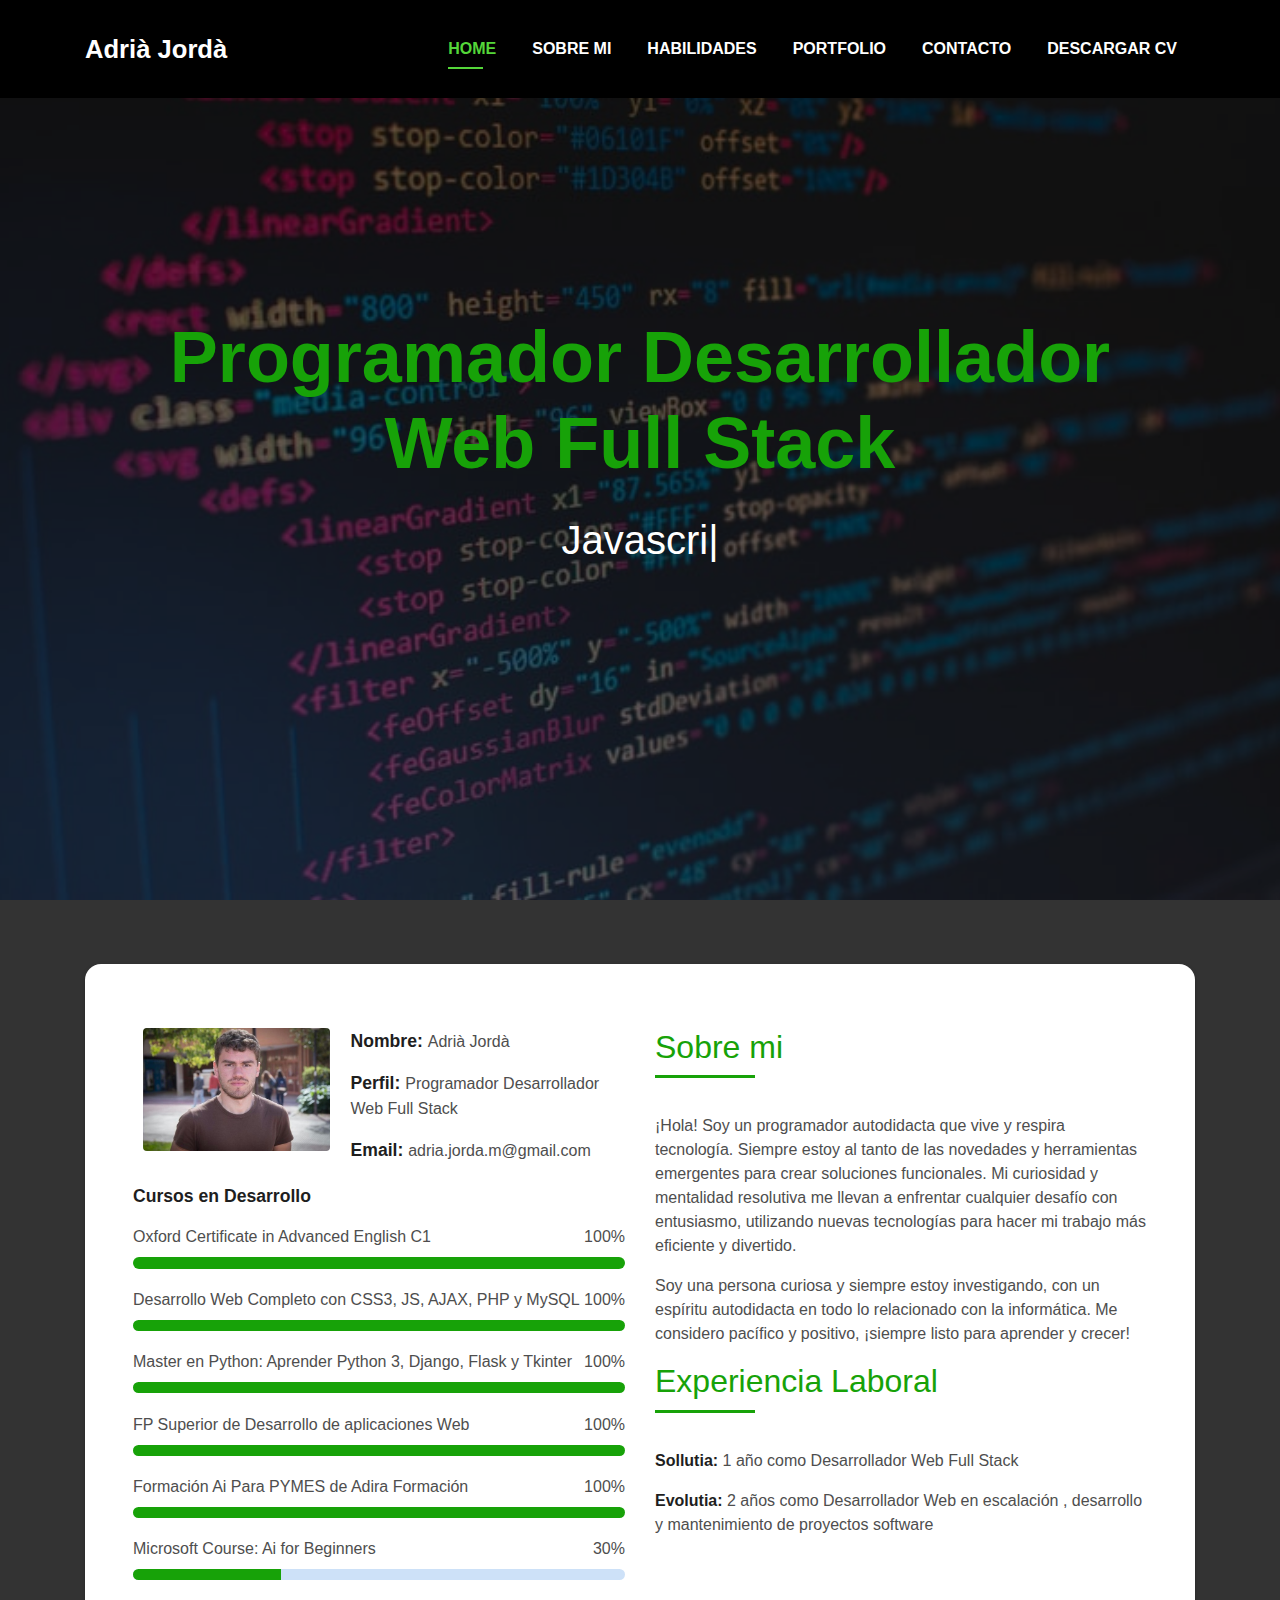
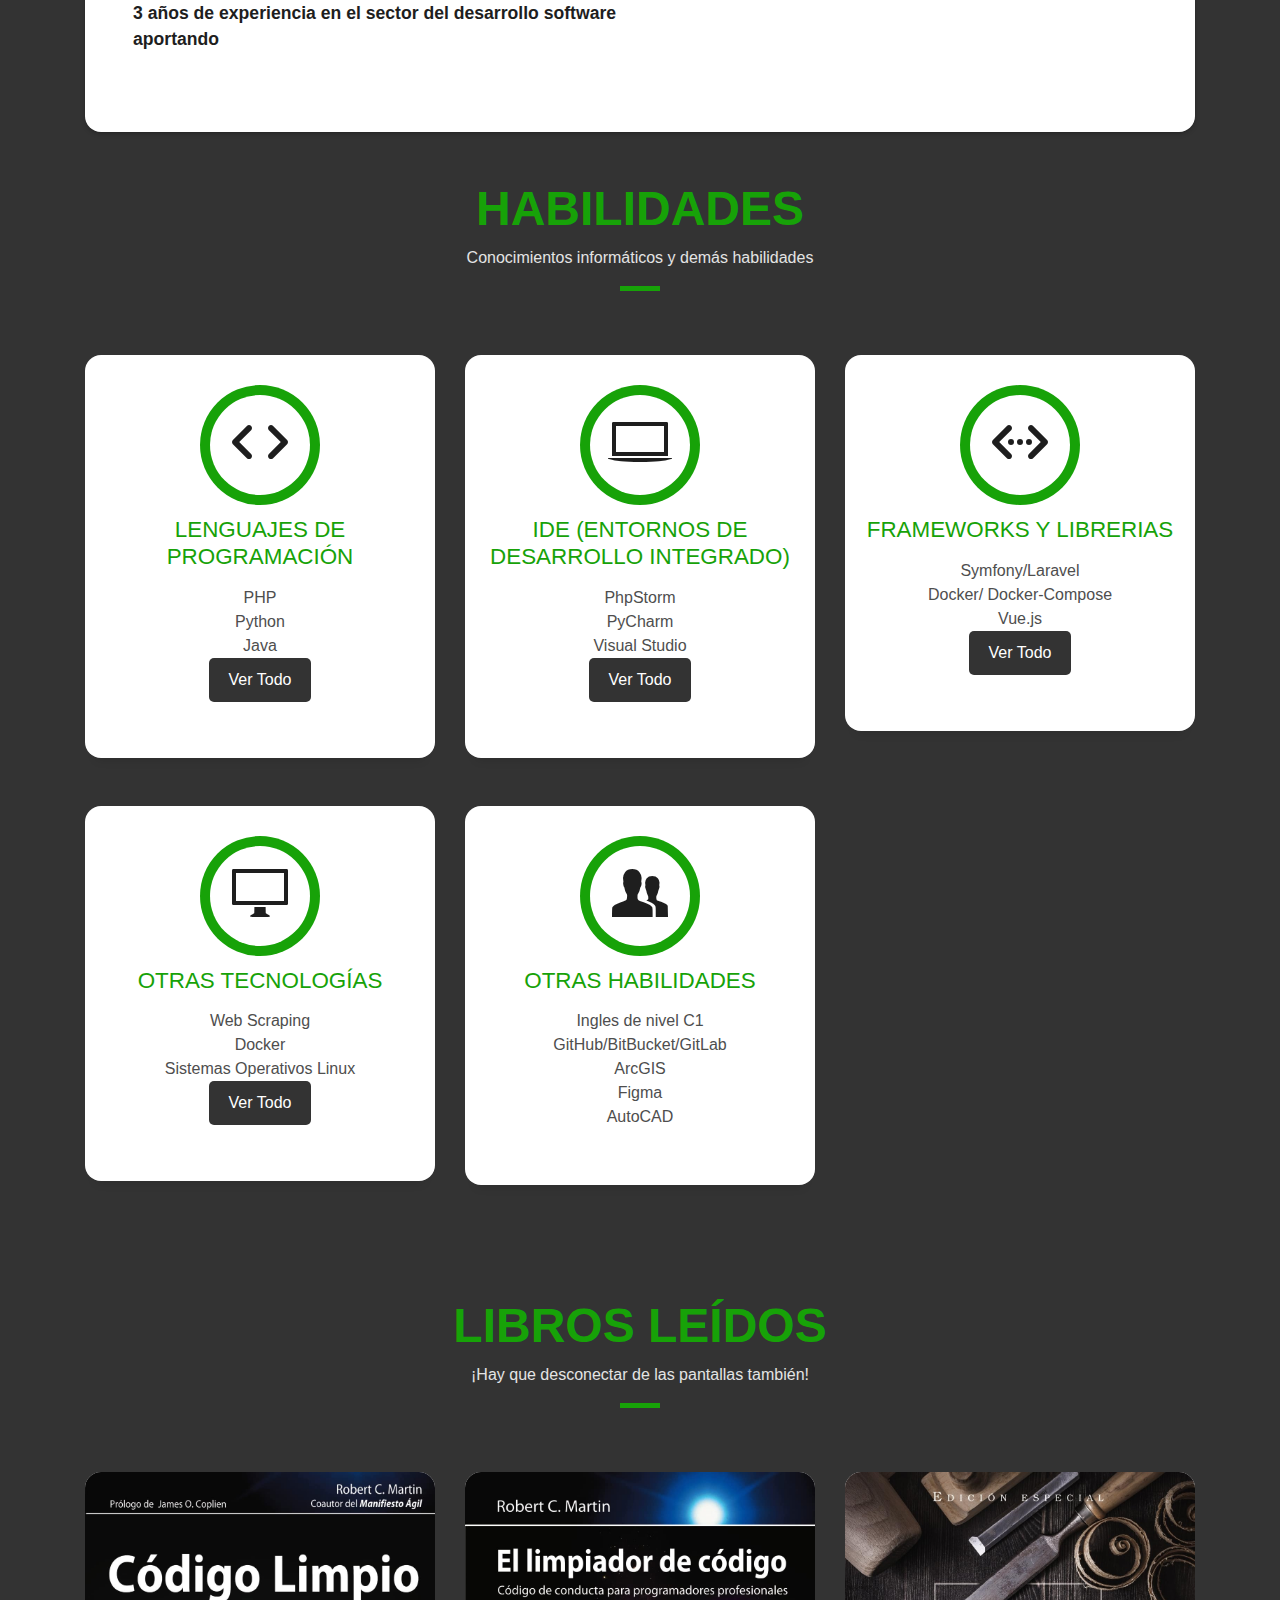
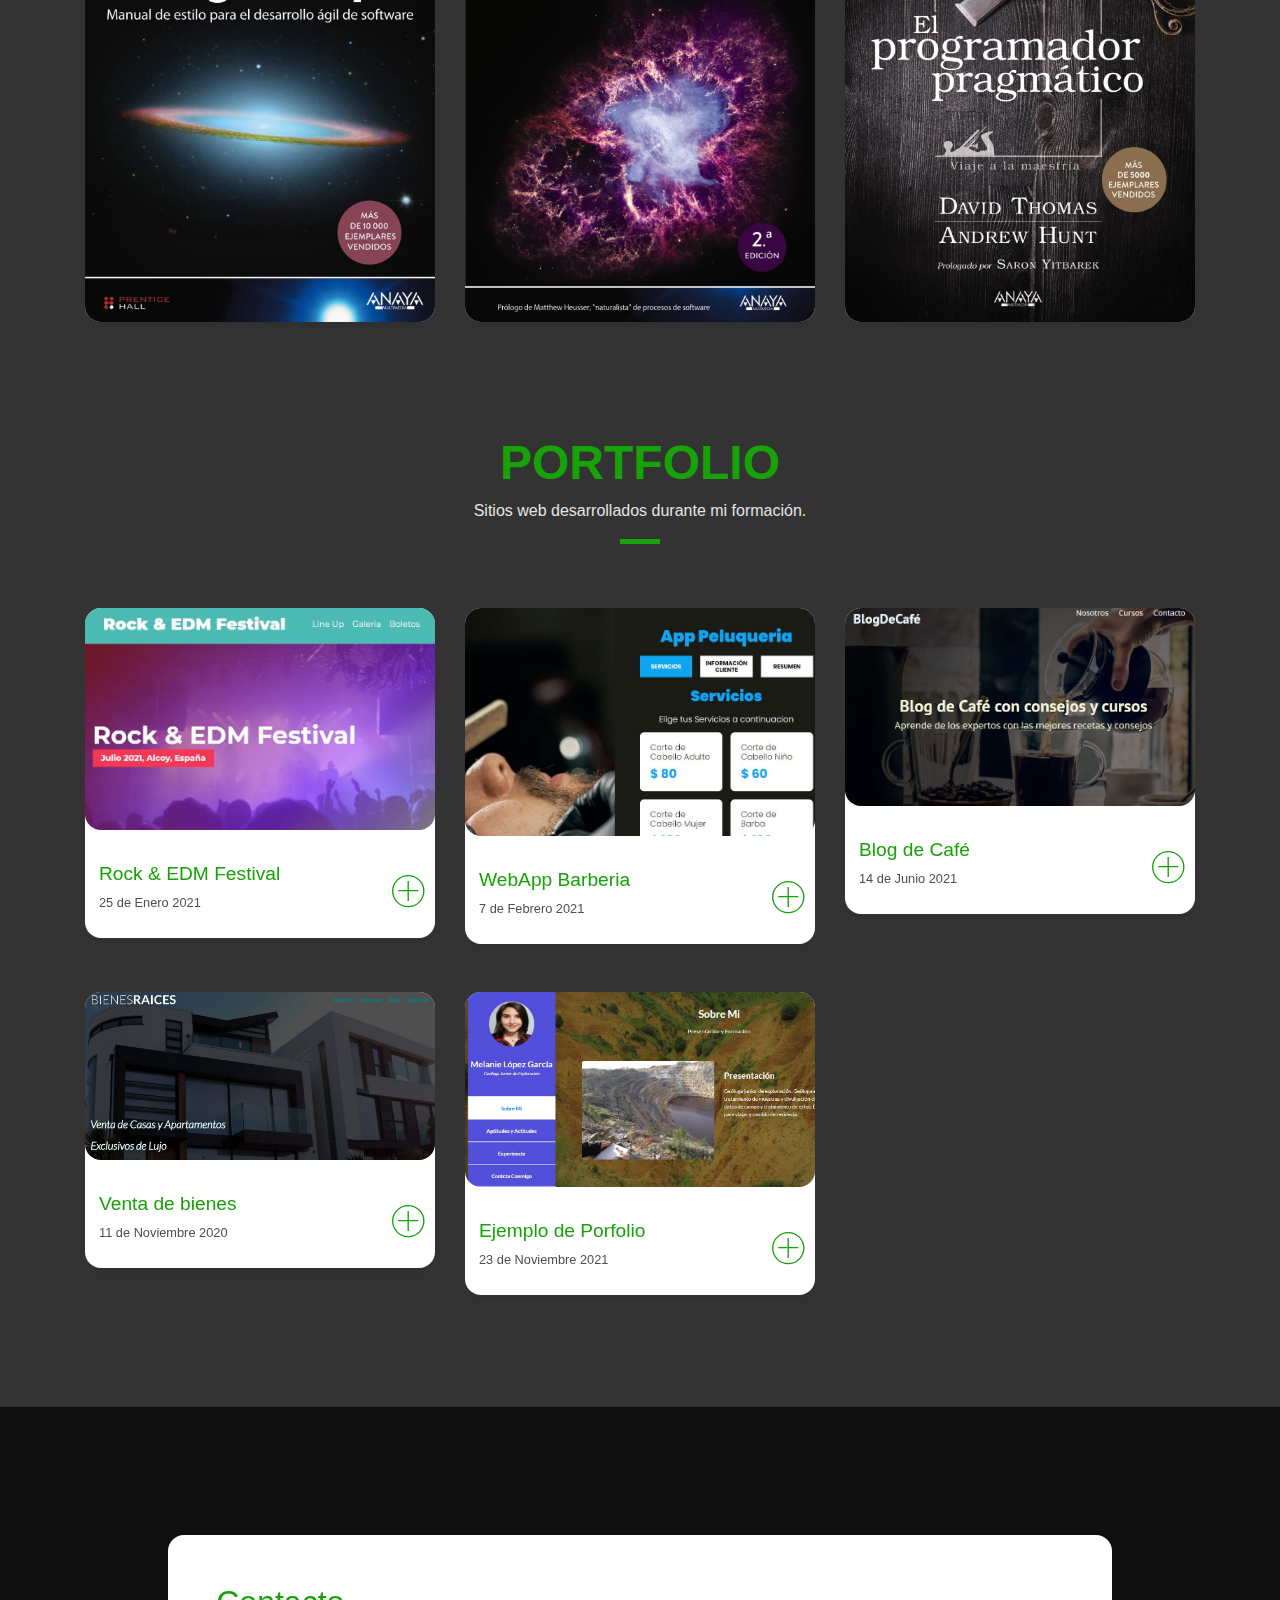
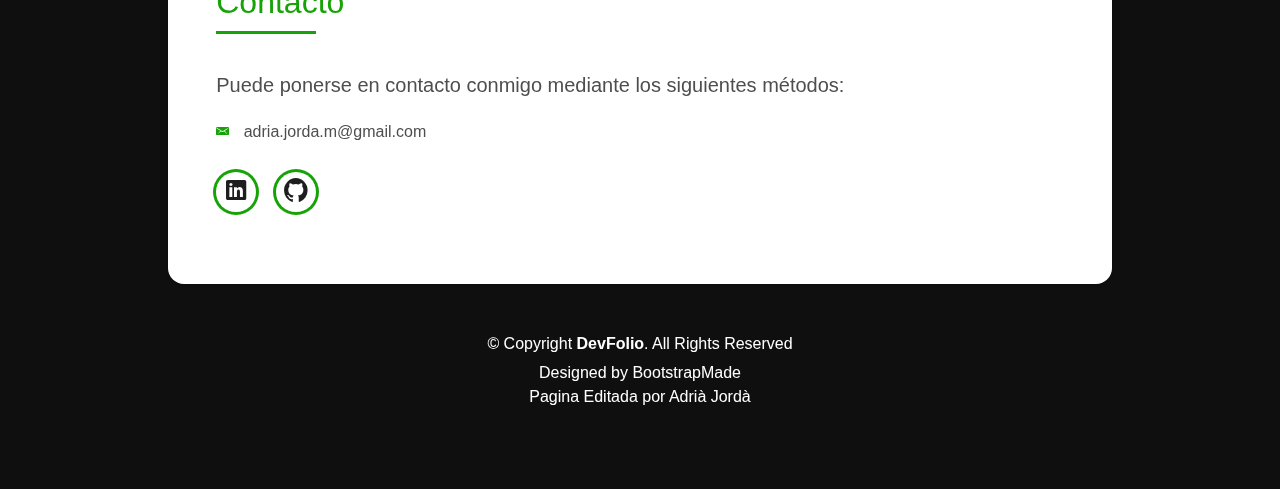
==== commit a15ff4e7: "[fix] correcciones iconos y enlace al cv" ====
--- a/DevFolio/index.html
+++ b/DevFolio/index.html
@@ -59,8 +59,11 @@
                         <a class="nav-link js-scroll" href="#contact">Contacto</a>
                     </li>
                     <li class="nav-item">
+                        <a class="nav-link js-scroll" href="./cv.pdf" target="_blank">Descargar CV</a>
+                    </li>
+                    <!-- <li class="nav-item">
                         <button id="download-cv-btn" class="interactive-element">Descargar CV</button>
-                    </li>
+                    </li> -->
                 </ul>
             </div>
         </div>
@@ -185,7 +188,7 @@
                 <div class="col-md-4">
                     <div class="service-box show-skills-btn-languaje">
                         <div class="service-ico">
-                            <span class="ico-circle"><i class="ion-monitor"></i></span>
+                            <span class="ico-circle"><i class="ion-code"></i></span>
                         </div>
                         <div class="service-content">
                             <h2 class="s-title">Lenguajes de Programación</h2>
@@ -203,7 +206,7 @@
                 <div class="col-md-4">
                     <div class="service-box show-skills-ide">
                         <div class="service-ico">
-                            <span class="ico-circle"><i class="ion-code-working"></i></span>
+                            <span class="ico-circle"><i class="ion-laptop"></i></span>
                         </div>
                         <div class="service-content">
                             <h2 class="s-title">IDE (Entornos de Desarrollo Integrado)</h2>
@@ -221,7 +224,7 @@
                 <div class="col-md-4">
                     <div class="service-box show-skills-btn-frameworks">
                         <div class="service-ico">
-                            <span class="ico-circle"><i class="ion-laptop"></i></span>
+                            <span class="ico-circle"><i class="ion-code-working"></i></span>
                         </div>
                         <div class="service-content">
                             <h2 class="s-title">FrameWorks y Librerias</h2>
@@ -239,7 +242,7 @@
                 <div class="col-md-4">
                     <div class="service-box show-skills-btn-other">
                         <div class="service-ico">
-                            <span class="ico-circle"><i class="ion-laptop"></i></span>
+                            <span class="ico-circle"><i class="ion-monitor"></i></span>
                         </div>
                         <div class="service-content">
                             <h2 class="s-title">Otras Tecnologías</h2>
@@ -257,7 +260,7 @@
                 <div class="col-md-4">
                     <div class="service-box">
                         <div class="service-ico">
-                            <span class="ico-circle"><i class="ion-laptop"></i></span>
+                            <span class="ico-circle"><i class="ion-person-stalker"></i></span>
                         </div>
                         <div class="service-content">
                             <h2 class="s-title">Otras habilidades</h2>
--- a/DevFolio/css/style.css
+++ b/DevFolio/css/style.css
@@ -558,6 +558,7 @@
 /*--/ Hamburger Navbar /--*/
 
 .navbar-toggler {
+    color: white;
     position: relative;
 }
 
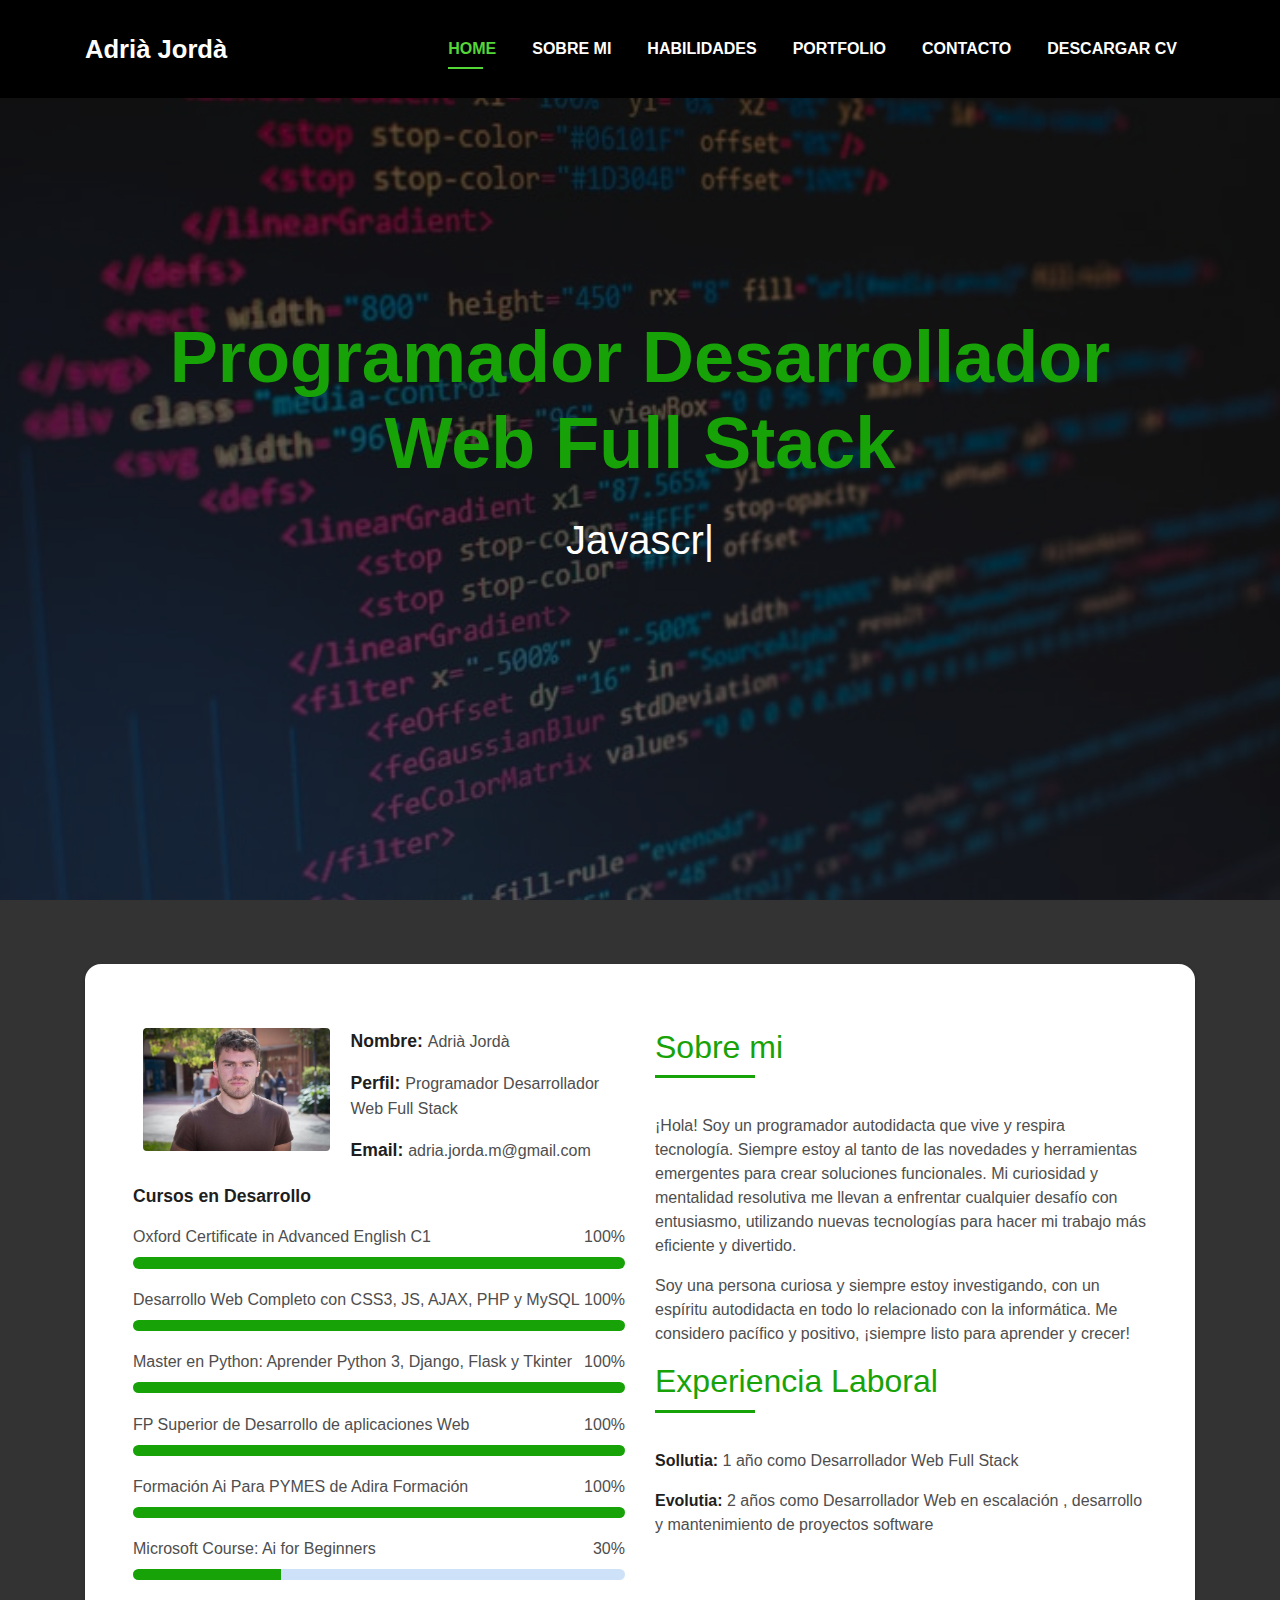
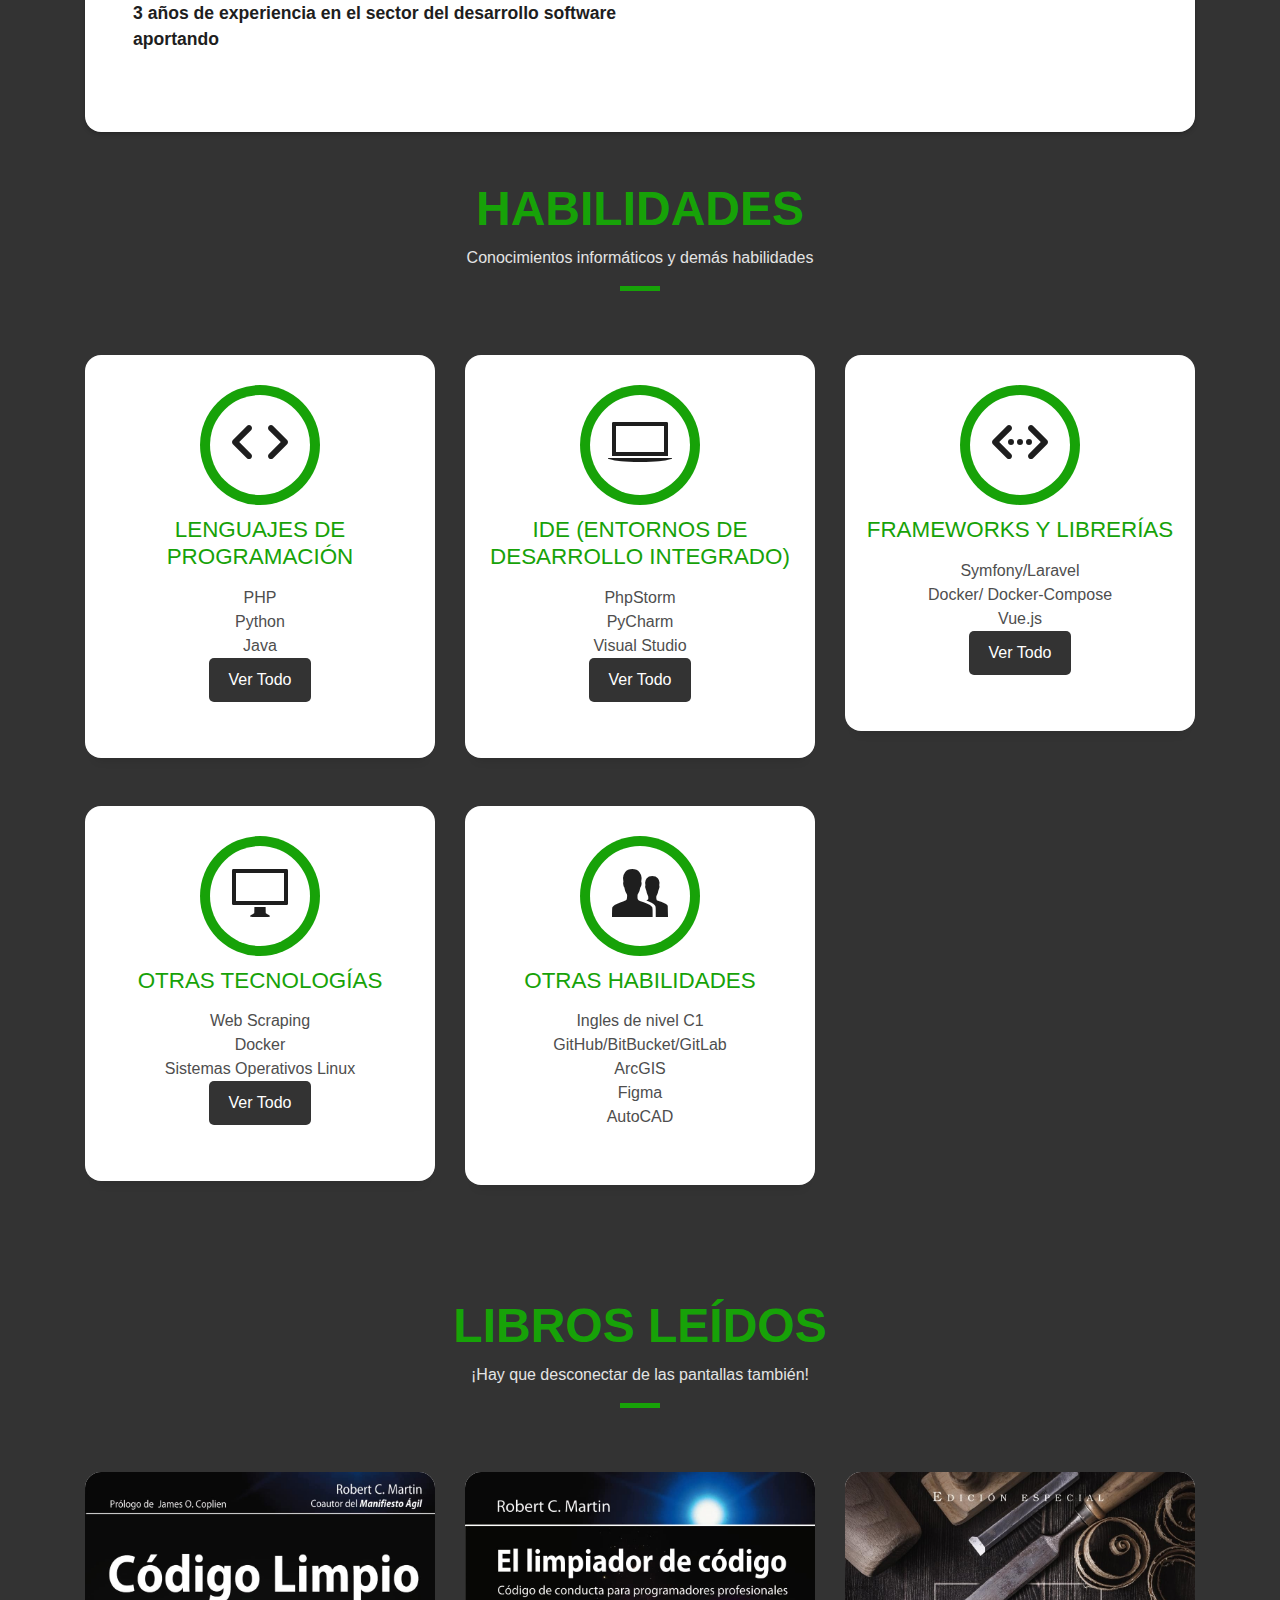
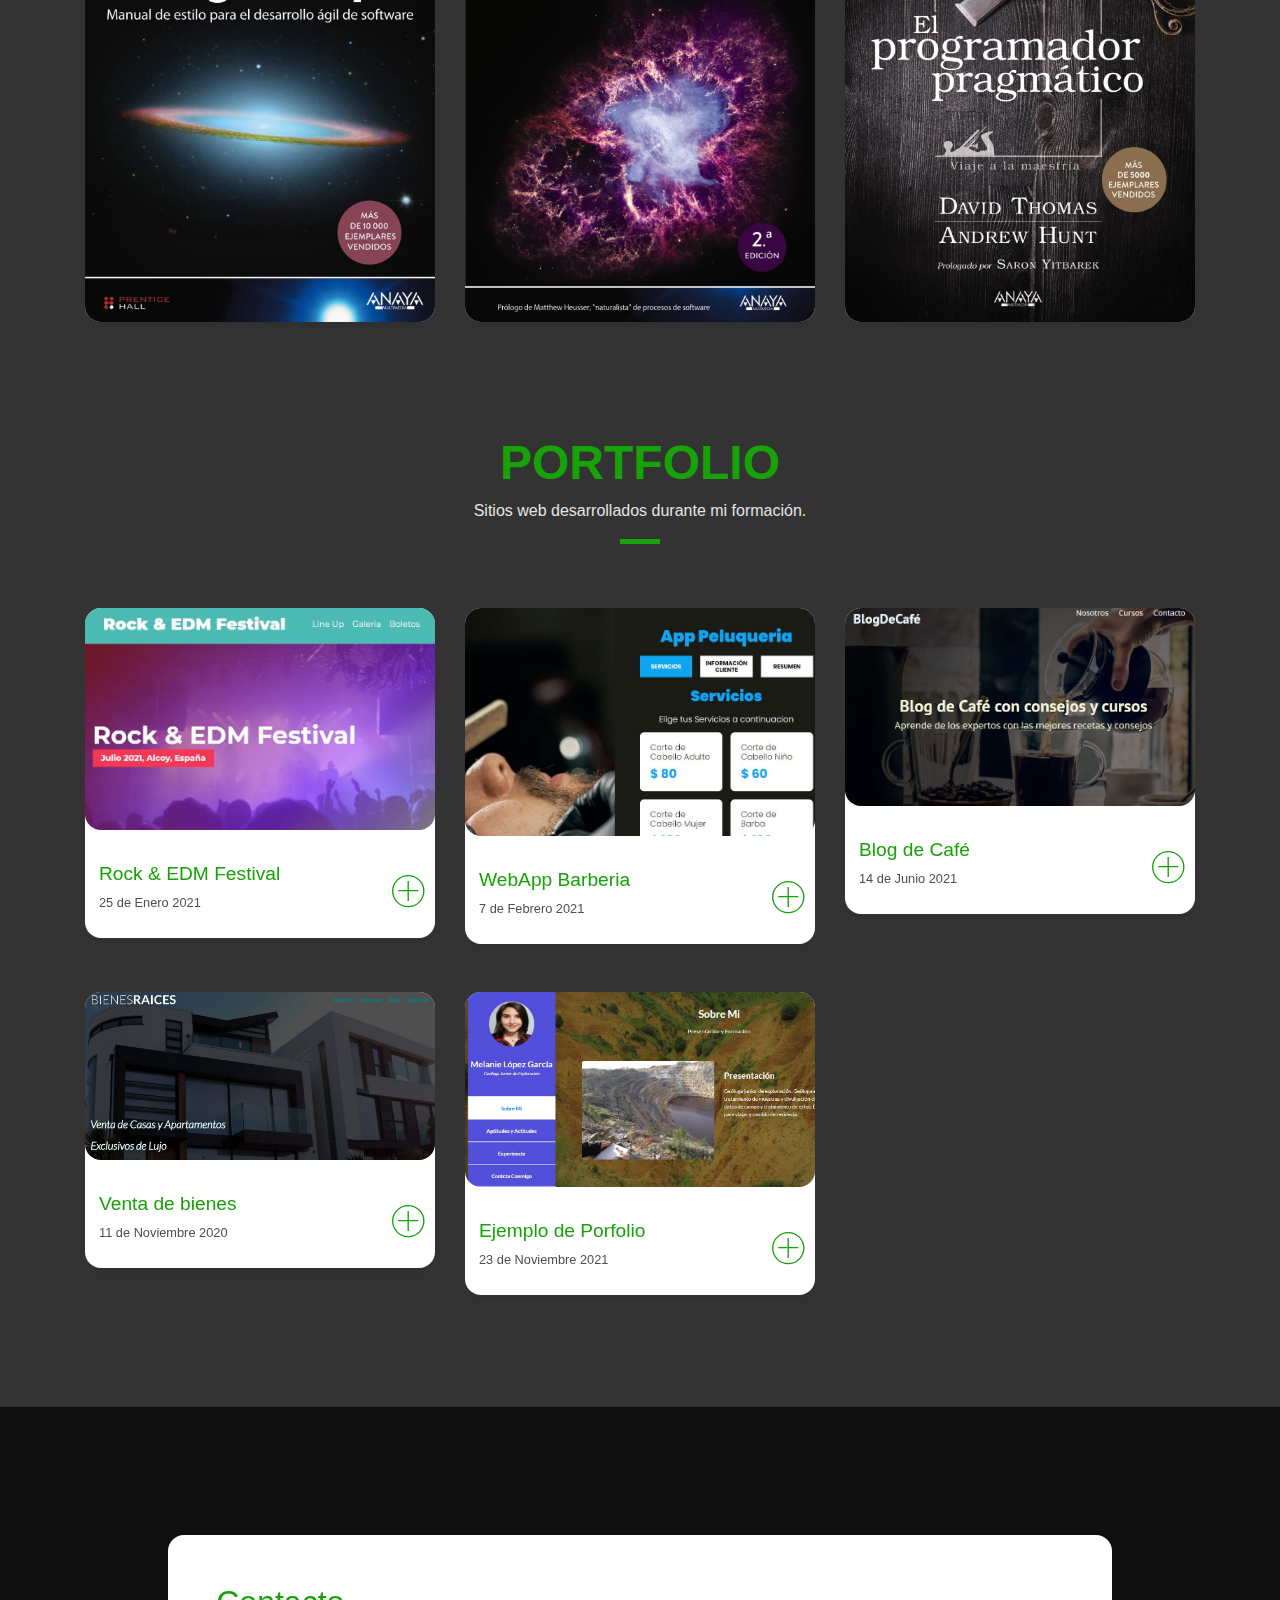
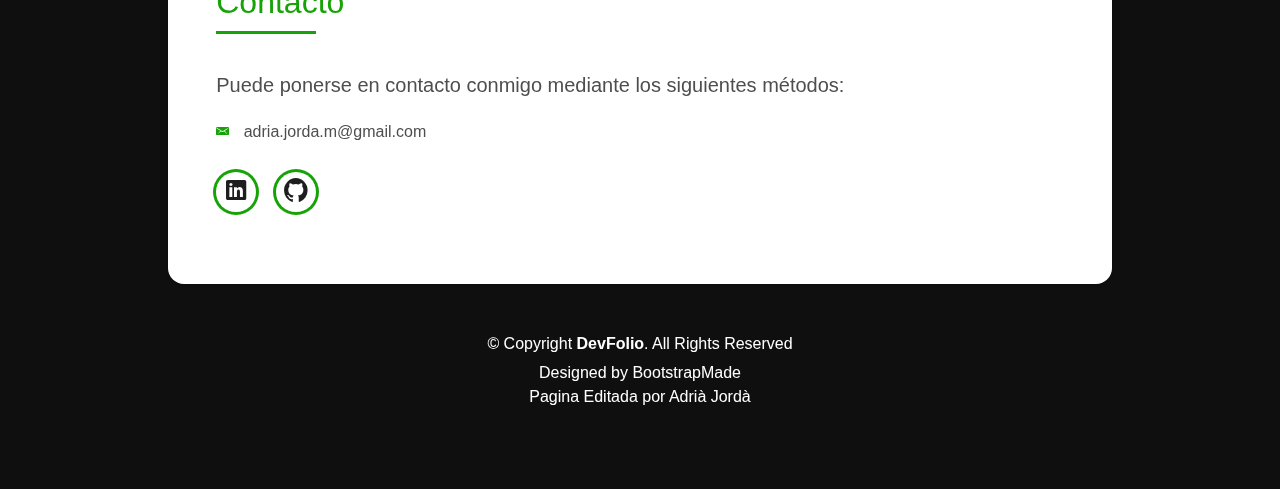
==== commit e0fe7220: "[add] correccion accento y cambio de cv" ====
--- a/DevFolio/index.html
+++ b/DevFolio/index.html
@@ -227,7 +227,7 @@
                             <span class="ico-circle"><i class="ion-code-working"></i></span>
                         </div>
                         <div class="service-content">
-                            <h2 class="s-title">FrameWorks y Librerias</h2>
+                            <h2 class="s-title">FrameWorks y Librerías</h2>
                             <ul class="s-description text-center list-unstyled">
                                 <li>Symfony/Laravel</li>
                                 <li>Docker/ Docker-Compose</li>
@@ -570,7 +570,7 @@
     <div id="skills-popup-frameworks" class="popup">
         <div class="popup-content">
             <span class="close-btn close-btn-frameworks">&times;</span>
-            <h3>FrameWorks y Librerias</h3>
+            <h3>FrameWorks y Librerías</h3>
             <ul id="skills-list">
                 <li>Vue.js</li>
                 <li>Symfony/Laravel</li>
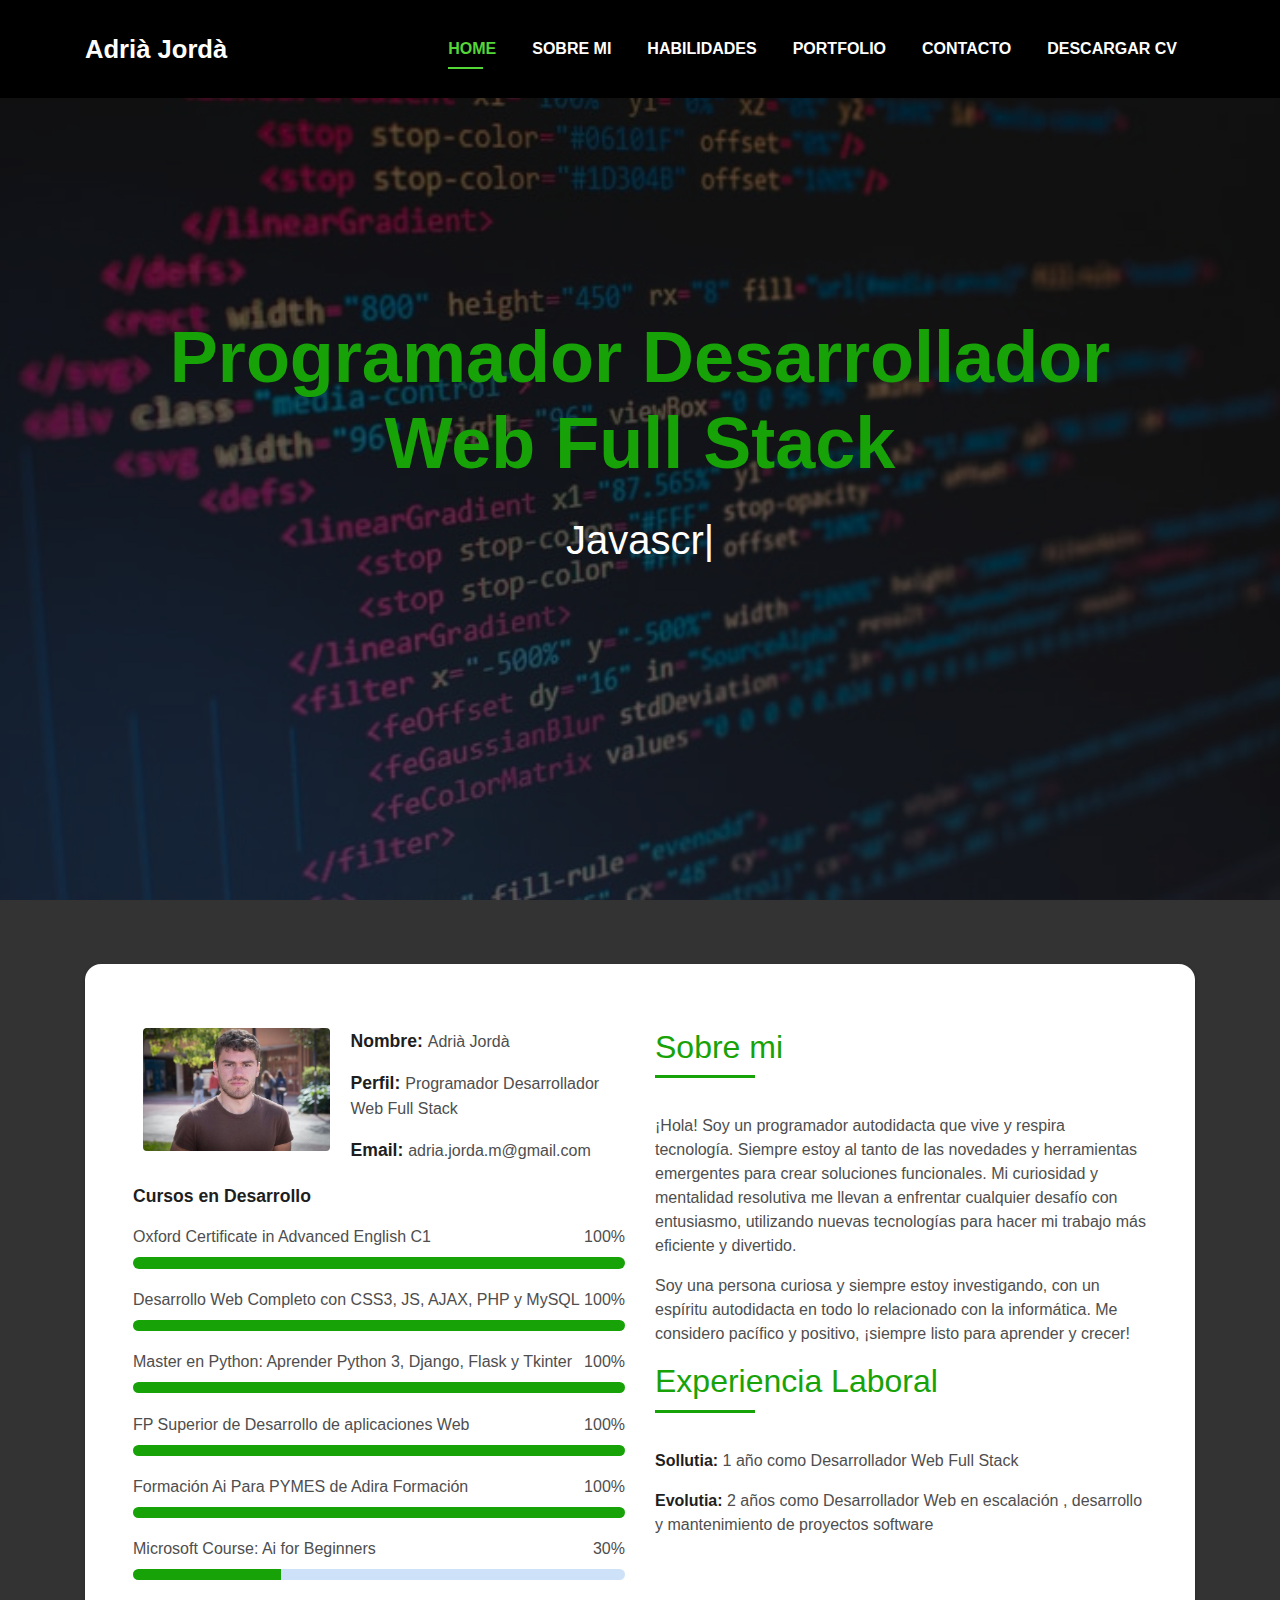
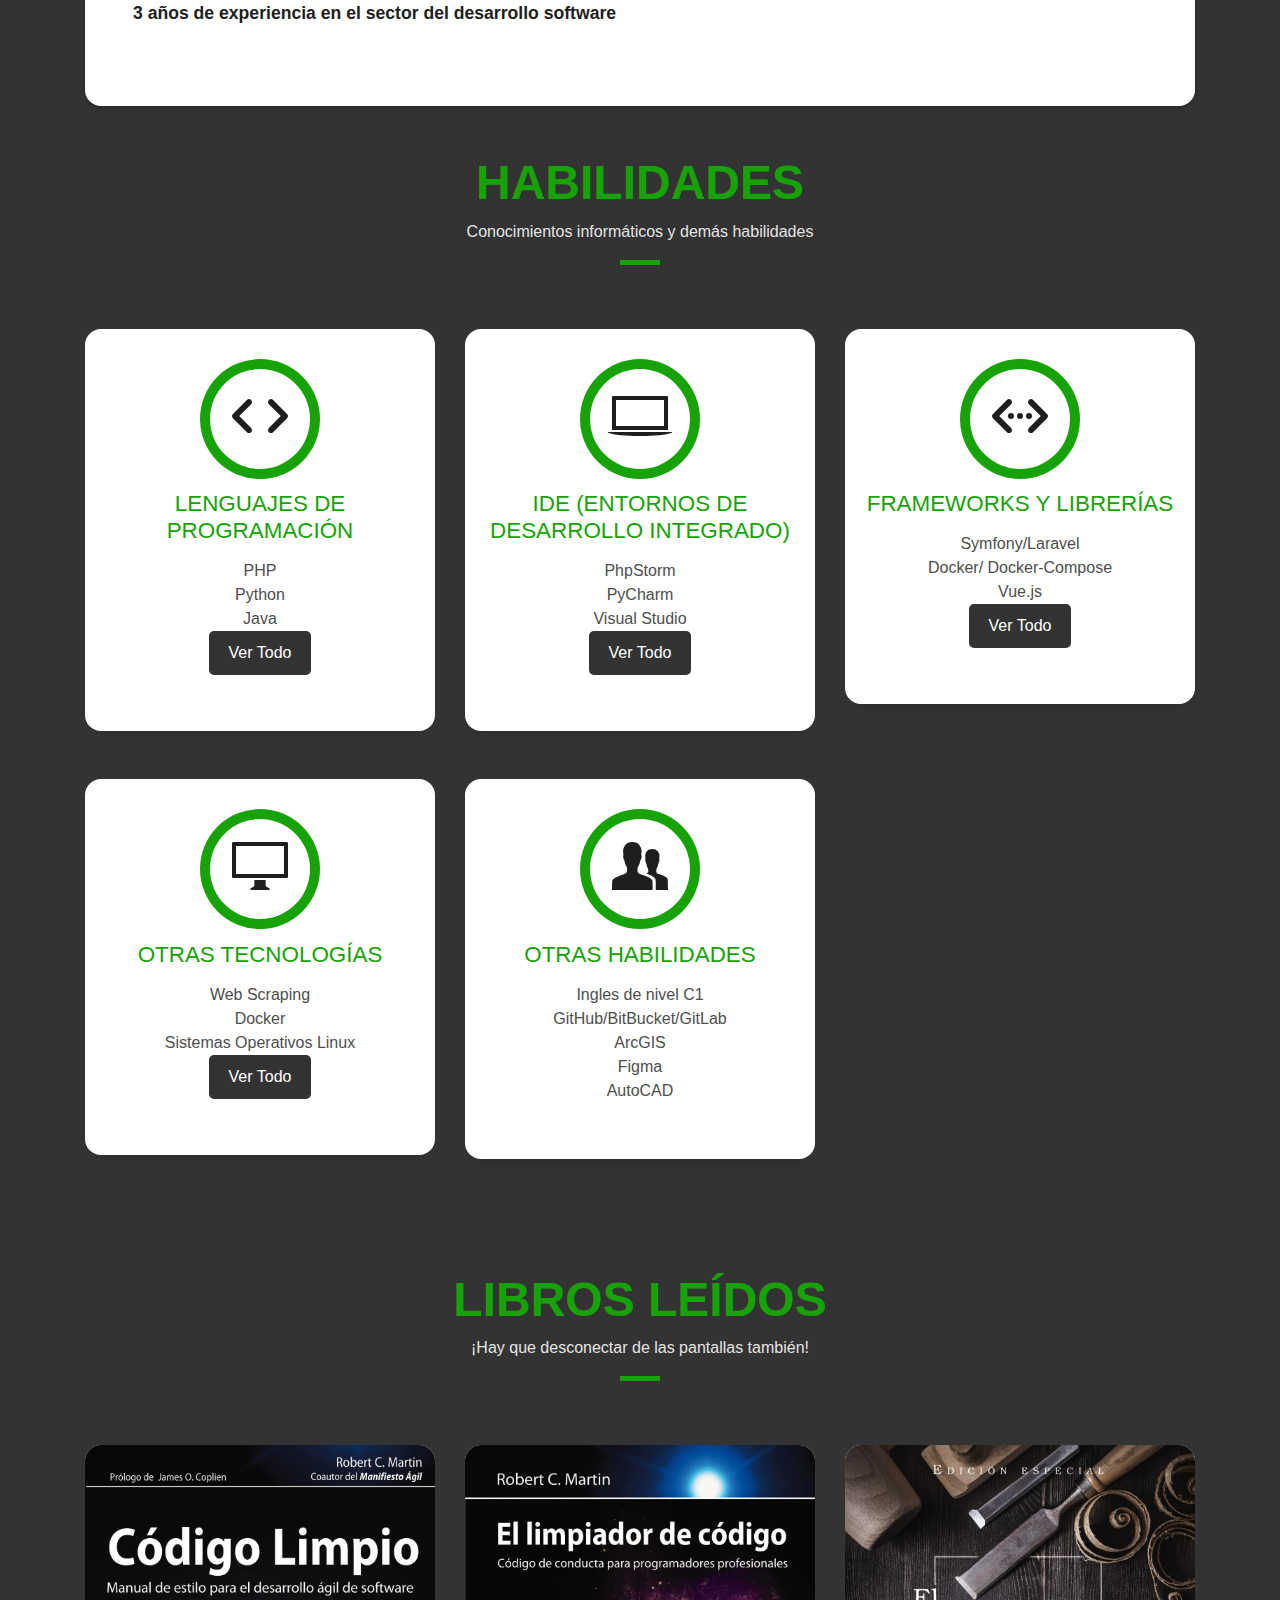
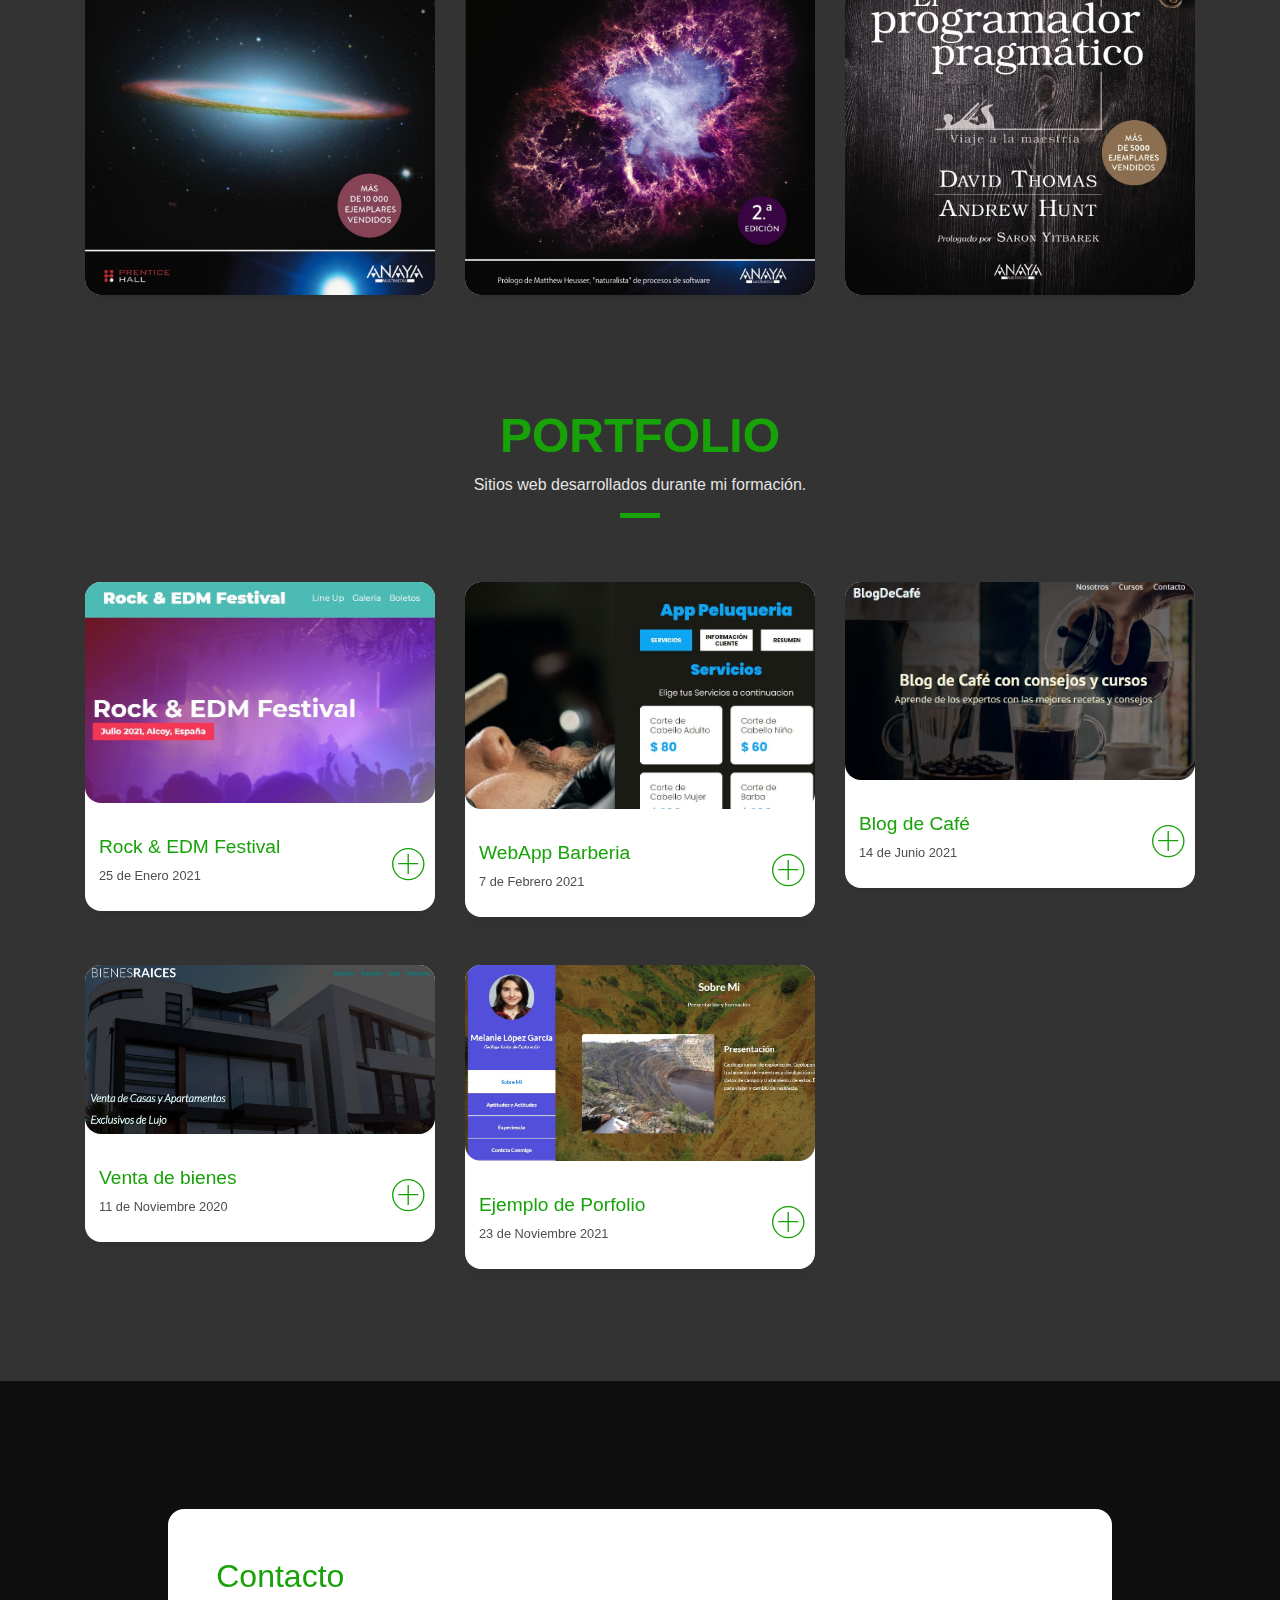
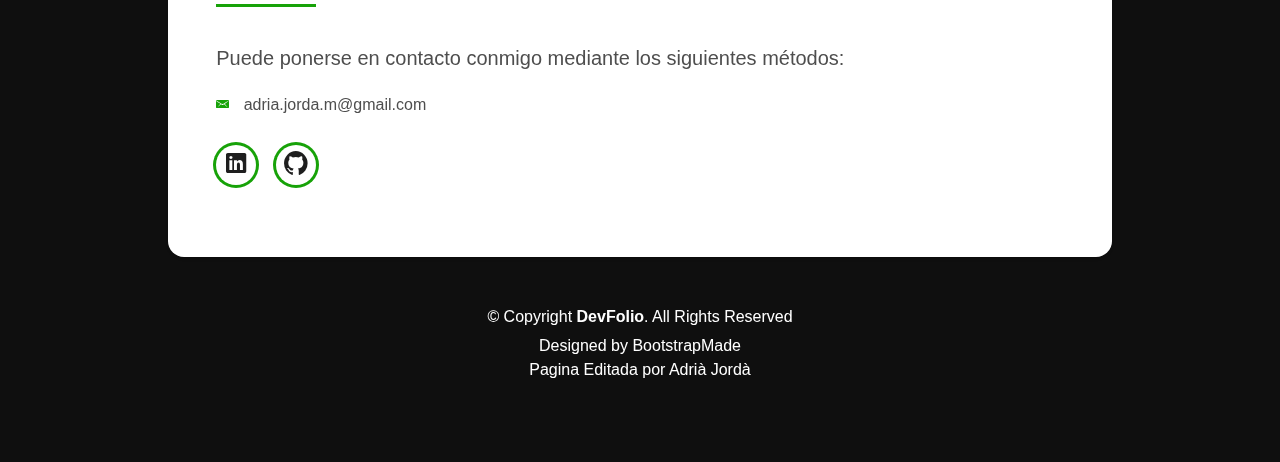
==== commit e09e68b8: "[fix] correcion menor" ====
--- a/DevFolio/index.html
+++ b/DevFolio/index.html
@@ -134,7 +134,7 @@
                                         <div class="progress-bar" role="progressbar" style="width: 30%" aria-valuenow="30" aria-valuemin="0" aria-valuemax="30"></div>
                                     </div>
 
-                                    <p class="title-s">3 años de experiencia en el sector del desarrollo software aportando</p>
+                                    <p class="title-s">3 años de experiencia en el sector del desarrollo software</p>
                                 </div>
                             </div>
                             <div class="col-md-6">
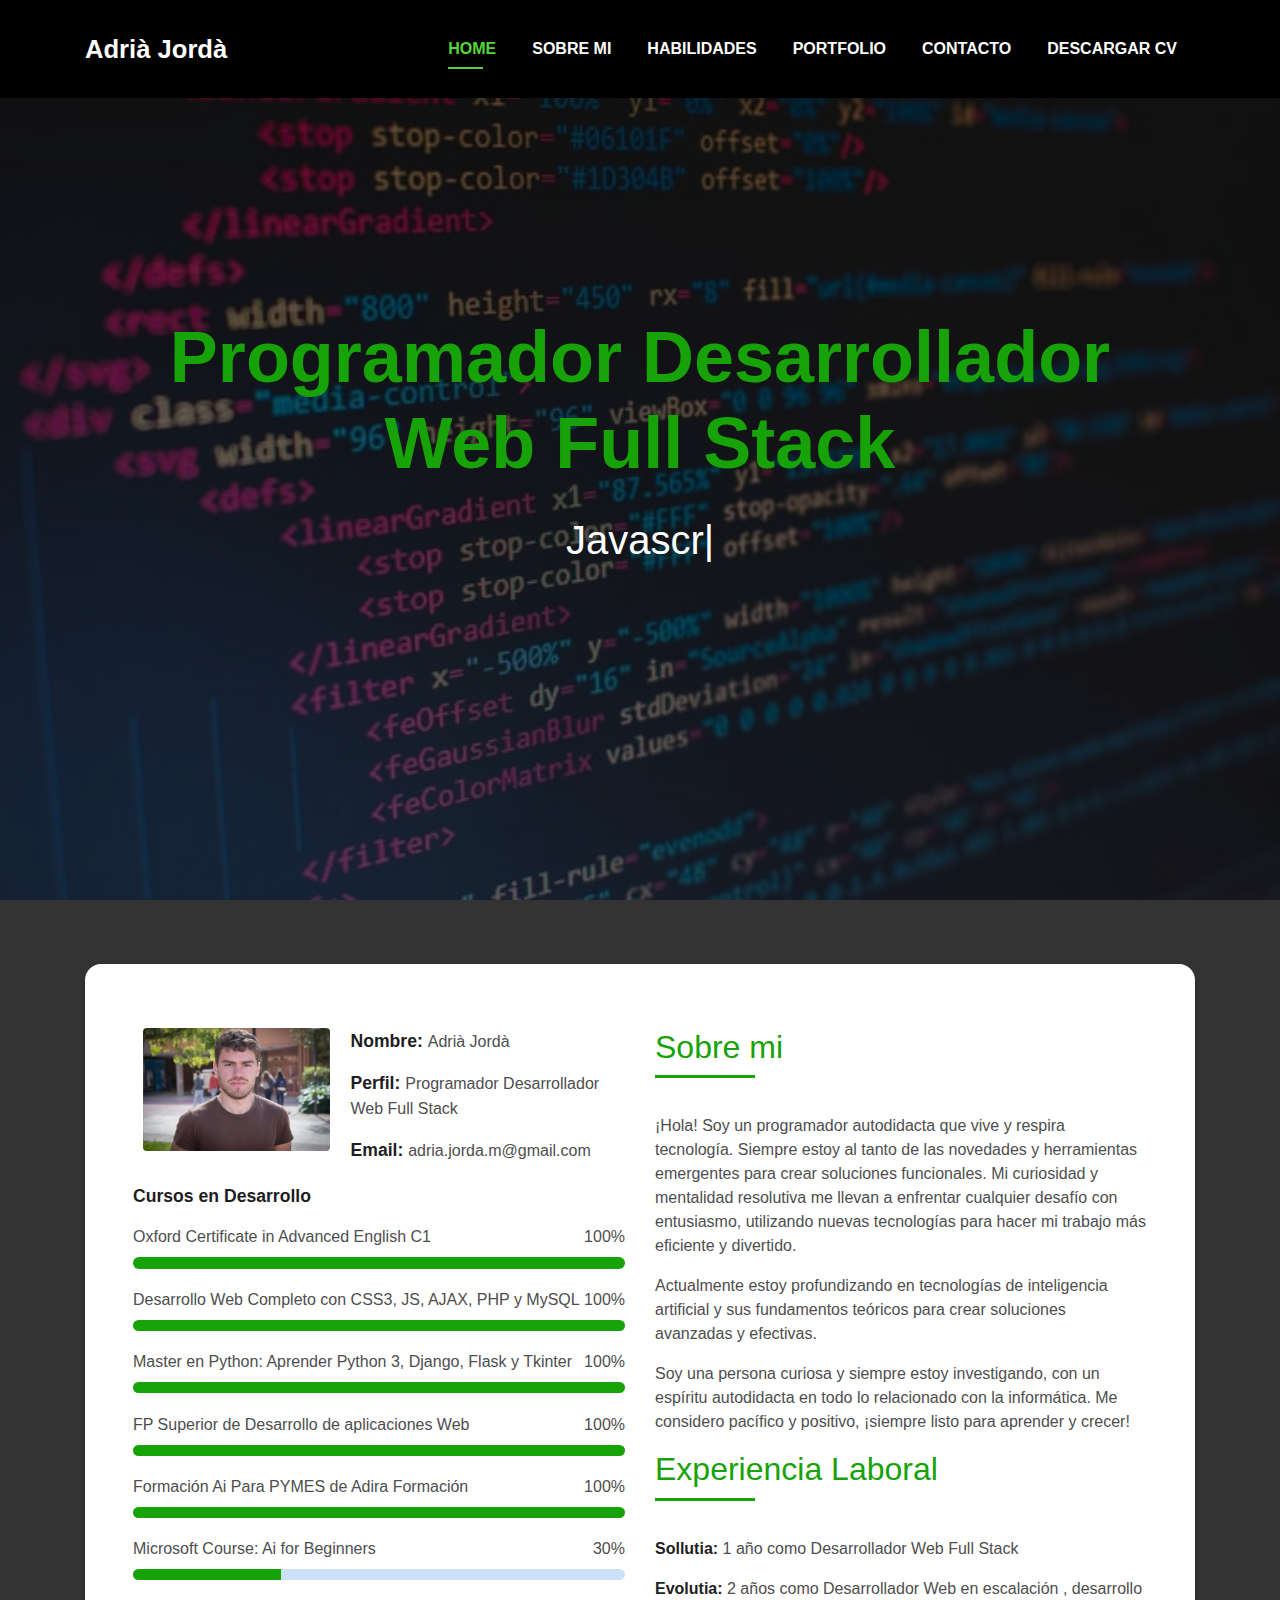
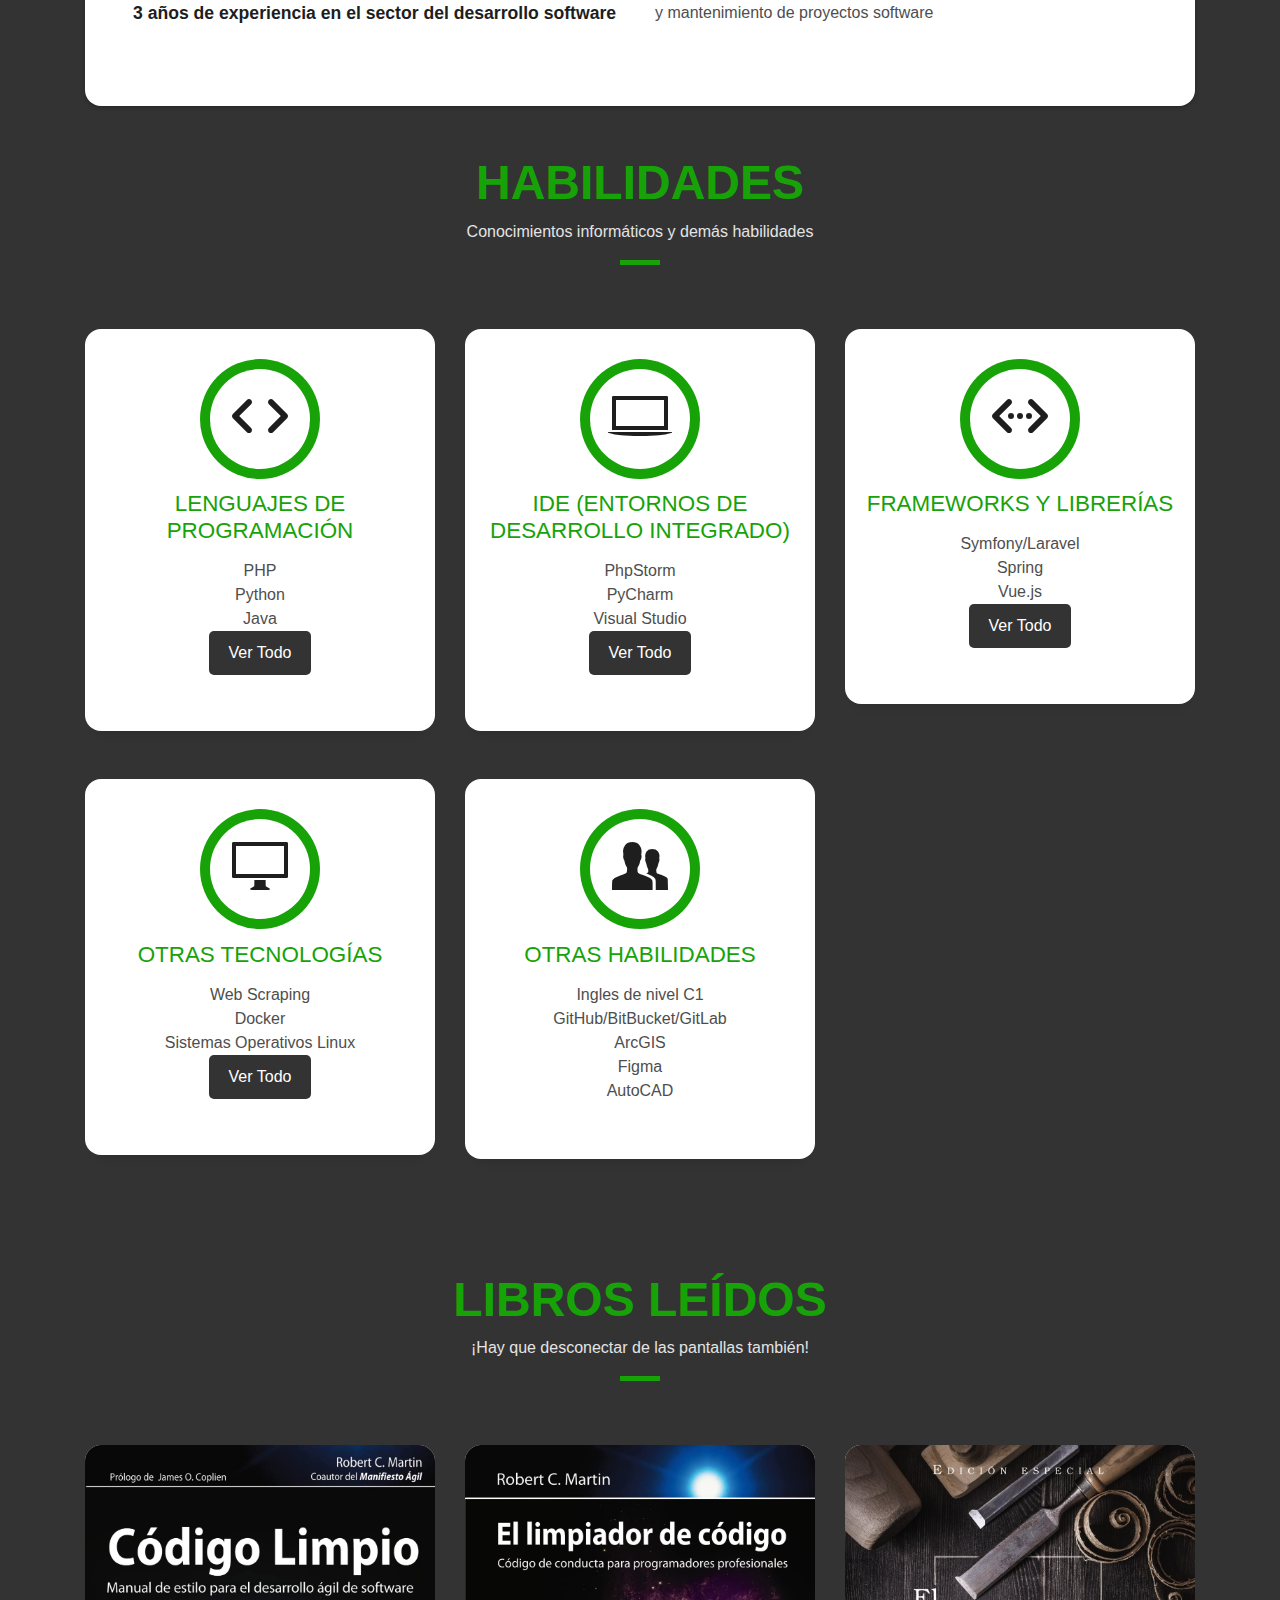
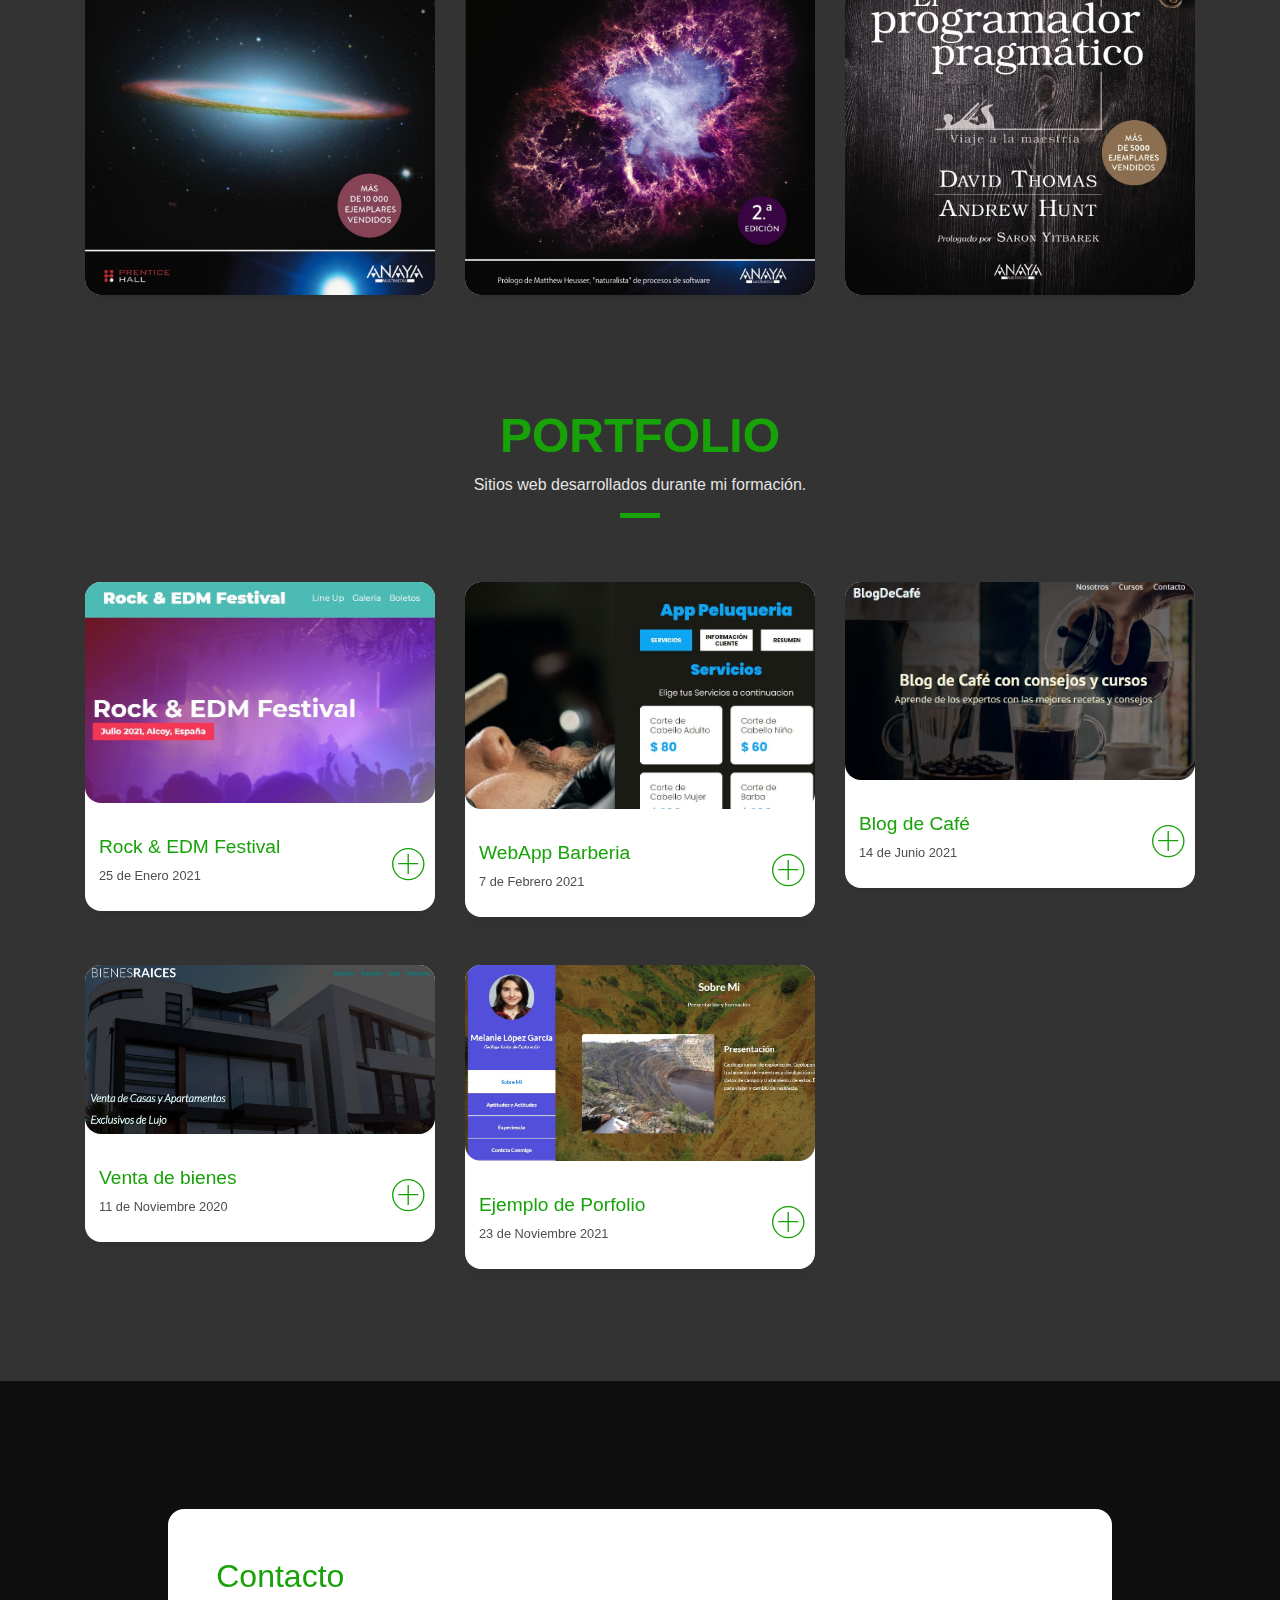
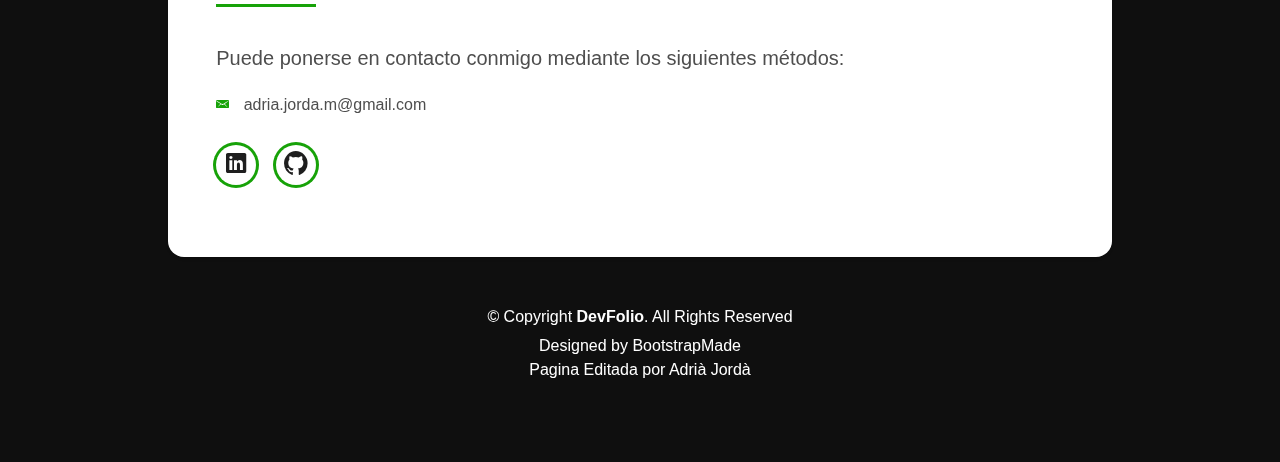
==== commit b63bec01: "[add] añadido librerias AI" ====
--- a/DevFolio/index.html
+++ b/DevFolio/index.html
@@ -148,6 +148,7 @@
                                         Desarrollador Web Autodidacta, con gran pasión por aprender nuevas tecnologías y estar actualizado con las novedades y los nuevos ecosistemas emergentes.
                                     </p> -->
                                     <p>¡Hola! Soy un programador autodidacta que vive y respira tecnología. Siempre estoy al tanto de las novedades y herramientas emergentes para crear soluciones funcionales. Mi curiosidad y mentalidad resolutiva me llevan a enfrentar cualquier desafío con entusiasmo, utilizando nuevas tecnologías para hacer mi trabajo más eficiente y divertido.</p>
+                                    <p>Actualmente estoy profundizando en tecnologías de inteligencia artificial y sus fundamentos teóricos para crear soluciones avanzadas y efectivas.</p>
                                     <p>
                                         Soy una persona curiosa y siempre estoy investigando, con un espíritu autodidacta en todo lo relacionado con la informática. Me considero pacífico y positivo, ¡siempre listo para aprender y crecer!
                                     </p>
@@ -230,7 +231,7 @@
                             <h2 class="s-title">FrameWorks y Librerías</h2>
                             <ul class="s-description text-center list-unstyled">
                                 <li>Symfony/Laravel</li>
-                                <li>Docker/ Docker-Compose</li>
+                                <li>Spring</li>
                                 <li>Vue.js</li>
                                 <li>
                                     <button id="" class="interactive-element">Ver Todo</button>
@@ -581,7 +582,9 @@
                 <li>GitFlow</li>
                 <li>Bootstrap</li>   
                 <li>Tailwind CSS</li>
-                <li>.NET Core ( en Formación)</li>         
+                <li>.NET Core ( en Formación)</li>
+                <li>PyTorch/ TensorFlow/ Kesar (en Formación)</li>
+                <li>Base teorica de desarrollo de AI (en Formación)</li>   
             </ul>
         </div>
     </div>
